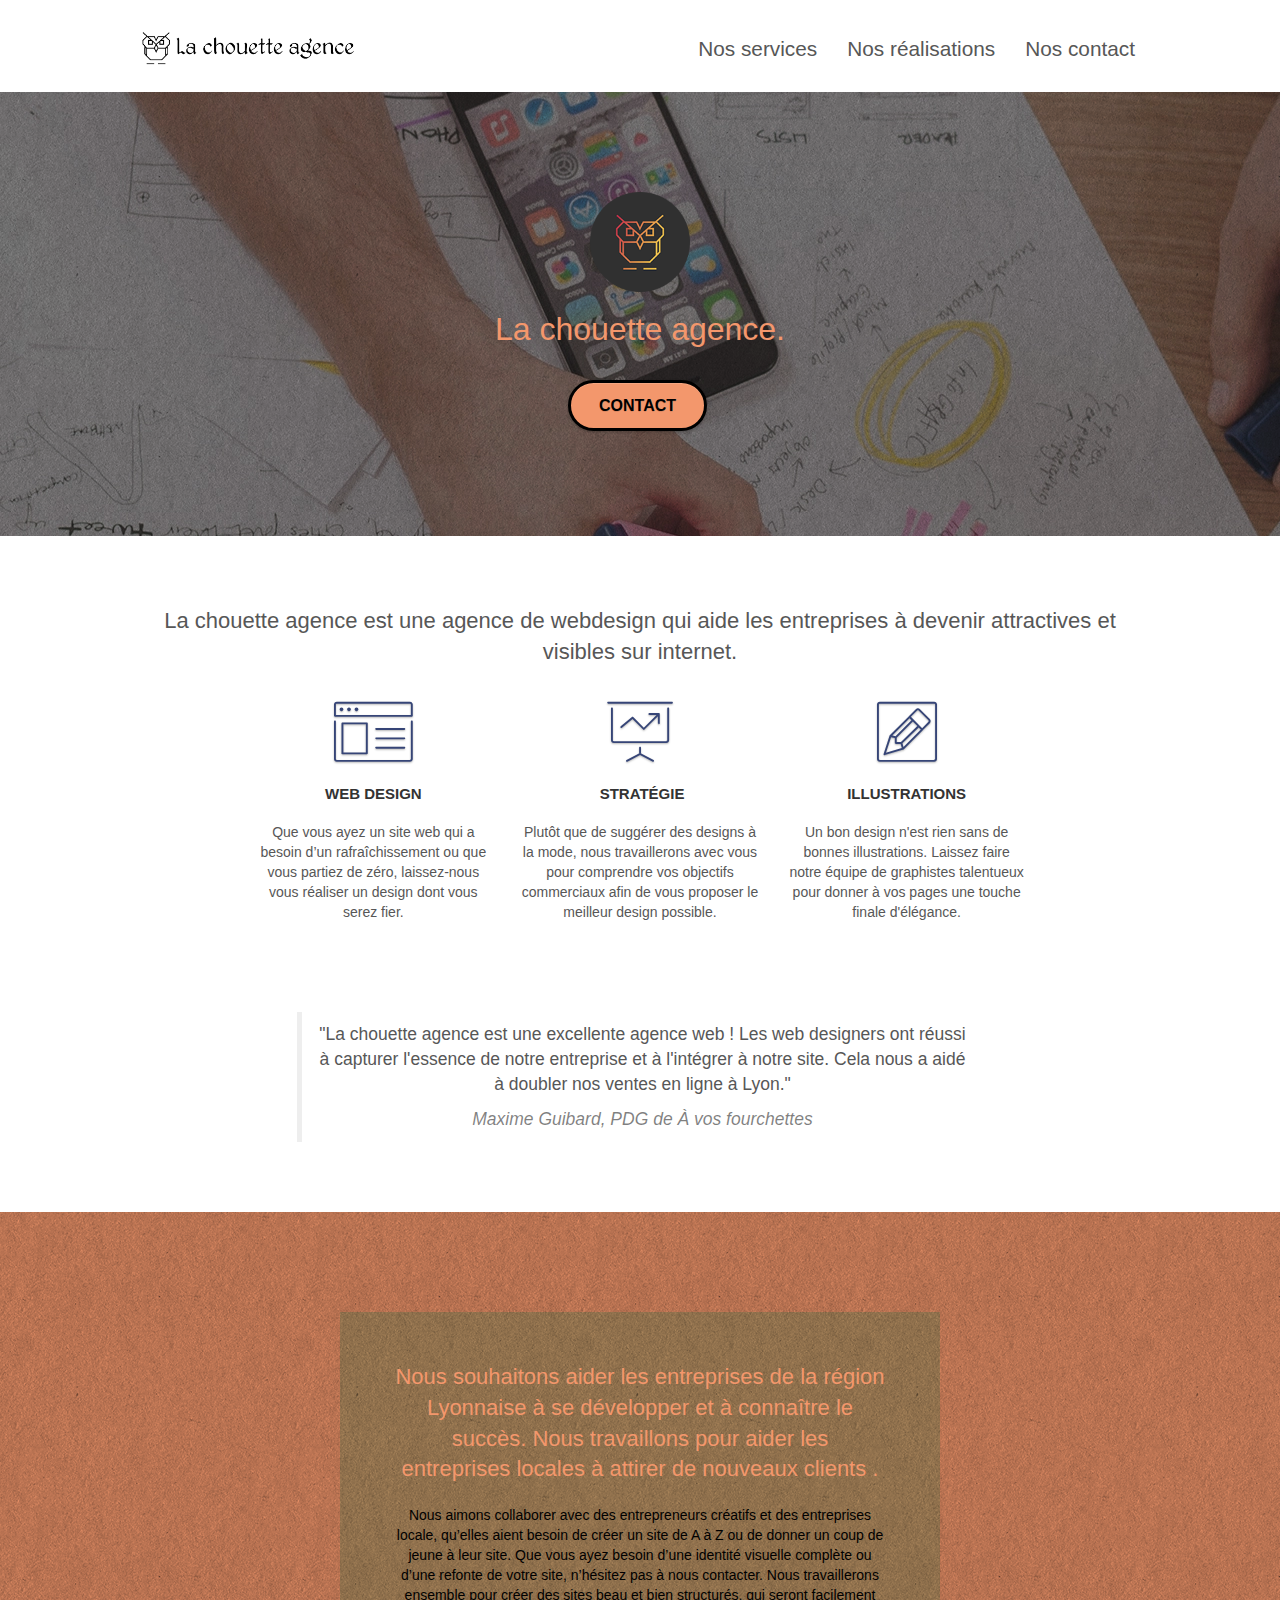
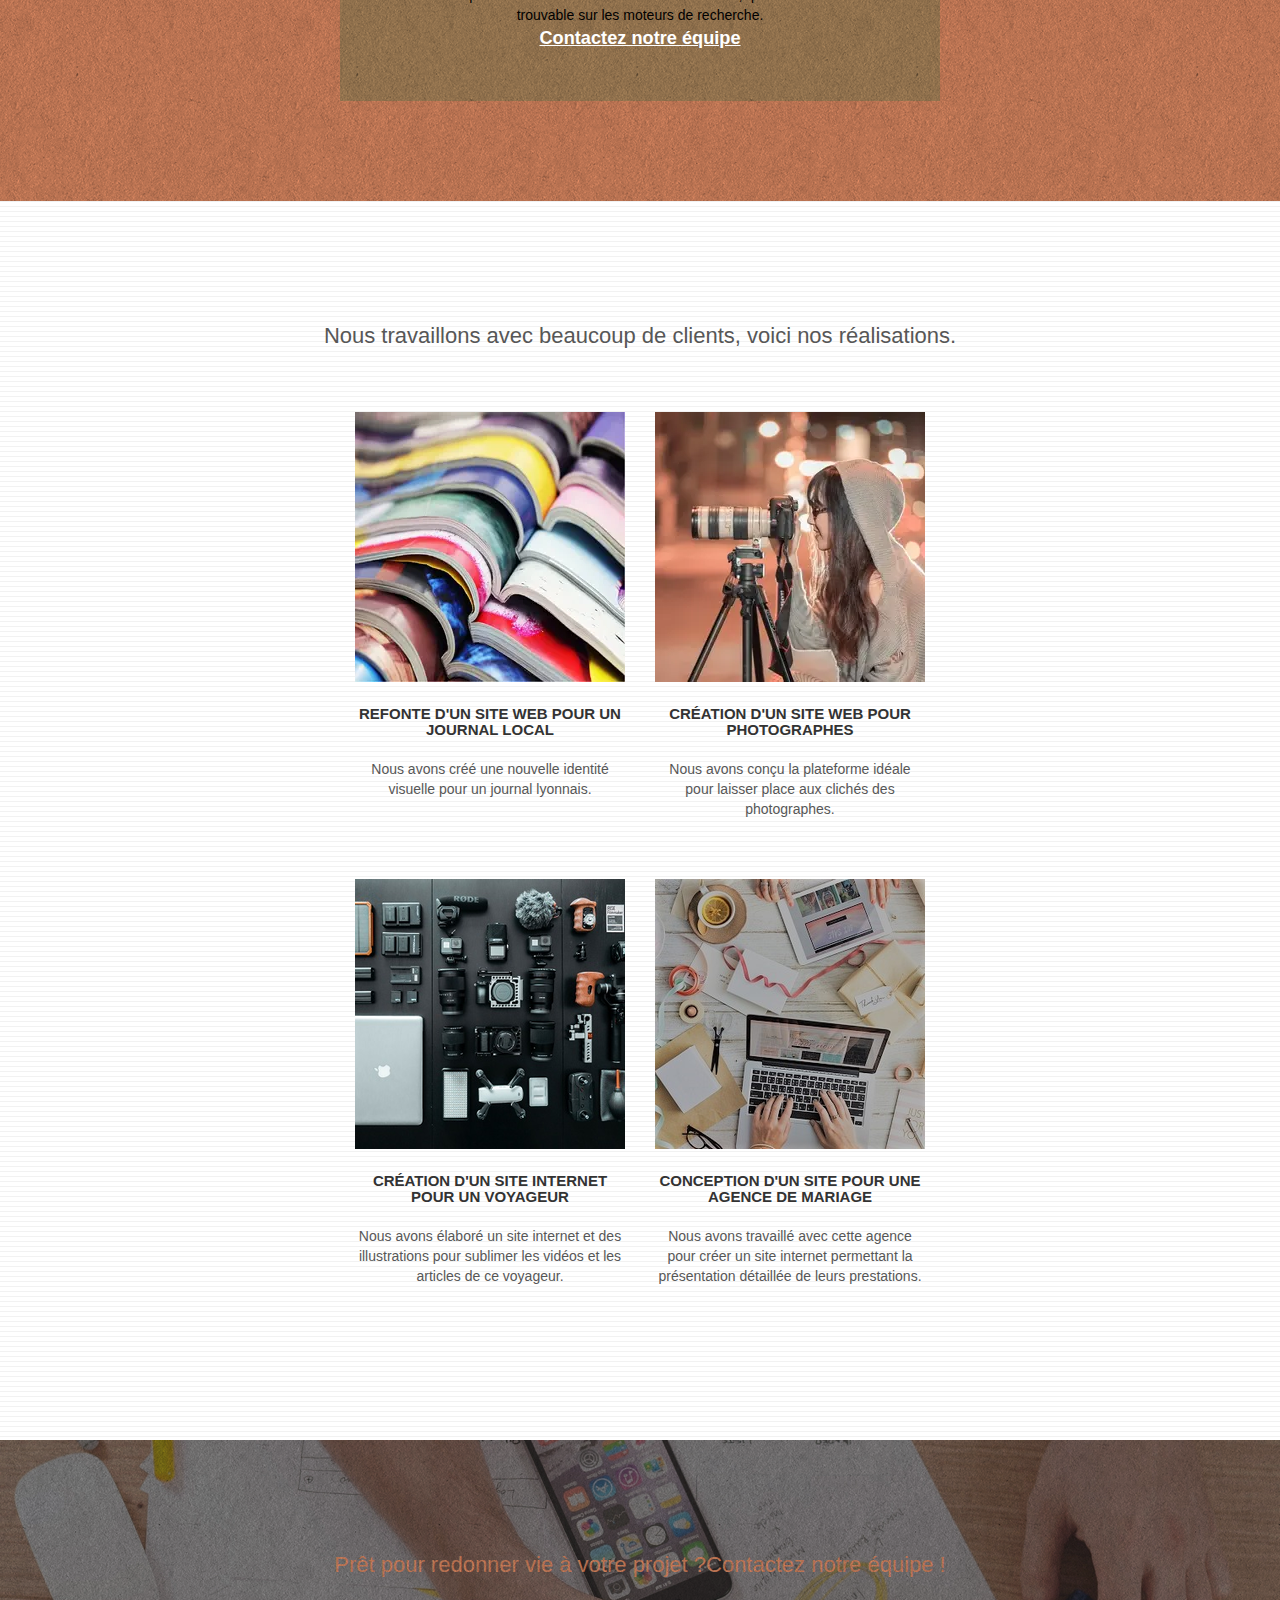
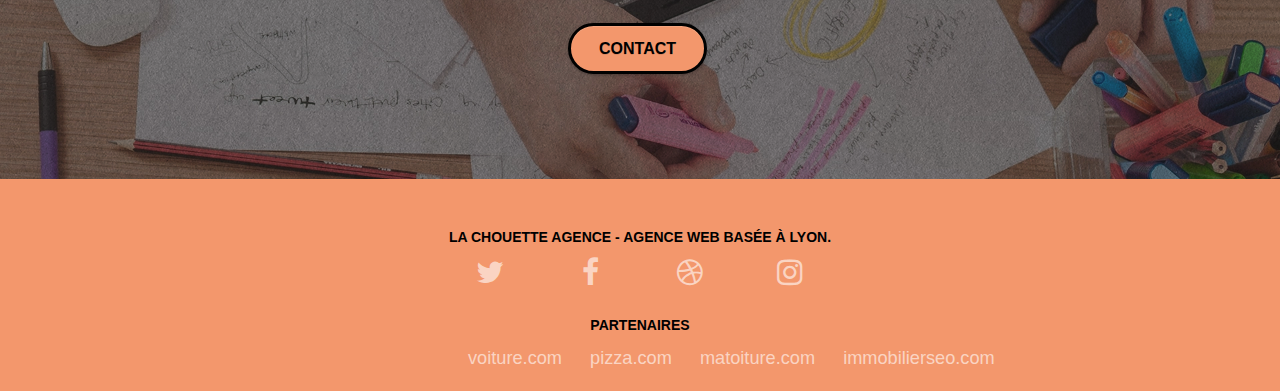
==== index.html @ 048d3907 "Refonte p4" ====
<!doctype html>
<html lang="fr">
<head>
    <meta charset="utf-8">
	<meta name="description" content="">
    <meta name="viewport" content="width=device-width, initial-scale=1.0, viewport-fit=cover">
    <link rel="shortcut icon" type="image/png" href="favicon.jpg">
    
	<link rel="stylesheet" type="text/css" href="./css/bootstrap.css">
	<link rel="stylesheet" type="text/css" href="style.css">
	<link rel="stylesheet" type="text/css" href="./css/font-awesome.css">
	<link rel="stylesheet" type="text/css" href="./css/et-line.css">
	
    
	<script src="./js/jquery-2.1.0.js"></script>
	<script src="./js/bootstrap.js"></script>
	<script src="./js/blocs.js"></script>
	<script src="./js/jquery.touchSwipe.js" defer></script>
	<script src="./js/gmaps.js"></script>

    <title>.</title>

    
<!-- Analytics -->
 
<!-- Analytics END -->
    
</head>
<body>
<!-- Principal conteneur -->
<main class="page-container">
    
<!-- bloc-0 -->
<header class="bloc bgc-white l-bloc " id="bloc-0">
	<div class="container bloc-sm">

		<nav class="navbar row">
			<div class="navbar-header">
				<a class="navbar-brand" href="index.html"><img src="img/la-chouette-agence.webp" alt="Bannière La chouette agence" height="40" /></a>
				<button id="nav-toggle" type="button" class="ui-navbar-toggle navbar-toggle" data-toggle="collapse" data-target=".navbar-1">
					<span class="sr-only">Toggle navigation</span><span class="icon-bar"></span><span class="icon-bar"></span><span class="icon-bar"></span>
				</button>
			</div>
			<div class="collapse navbar-collapse navbar-1 special-dropdown-nav">
				<ul class="site-navigation nav navbar-nav">
					<li>
						<a href="index.html">Nos services</a>
					</li>
					<li>
						<a href="index.html">Nos réalisations</a>
					</li>
					<li>
						<a href="contact.html">Nos contact</a>
					</li>
				</ul>
			</div>
		</nav>
	</div>
</header>
<!-- bloc-0 END -->

<!-- bloc-1-presentation -->
 <div class="bloc bgc-dark-slate-blue bg-banniere d-bloc bg-t-edge bloc-bg-texture texture-paper b-parallax" id="bloc-1-hero">
	<div class="container bloc-lg">
		<div class="row tight-width-whitespace">
			<div class="col-sm-12">
				<img src="img/logo.webp" class="center-block image-resize-mode" width="100" alt="Logo La chouette agence" />
				<h1 class="text-center hero-bloc-text tc-white ">
					La chouette agence.
				</h1>
				<div class="text-center">
					<a href="contact.html" class="btn btn-lg btn-clean btn-rd cta-hero btn-atomic-tangerine" id="cta-hero">Contact</a>
				</div>
			</div>
		</div>
	</div>
</div>
<!-- bloc-1-presentation END -->

<!-- bloc-2-services -->
<section class="bloc bgc-white l-bloc" id="bloc-2-services">
	<div class="container bloc-md">
		<div class="row">
			<div class="col-sm-12 text-center">
				<h2>La chouette agence est une agence de webdesign qui aide
					les entreprises à devenir attractives et visibles sur internet.</h2>
			</div>
		</div>
		<div class="row voffset-lg med-width-whitespace">
			<div class="col-sm-4">
				<div class="text-center">
					<span class="et-icon-browser sm-shadow icon-dark-slate-blue icons icon-lg"></span>
				</div>
				<h3 class="mg-md text-center">
					Web design
				</h3>
				<p class="text-center ">
					Que vous ayez un site web qui a besoin d&rsquo;un rafraîchissement ou que vous partiez de zéro, laissez-nous vous réaliser un design dont vous serez fier.
				</p>
			</div>
			<div class="col-sm-4">
				<div class="text-center">
					<span class="et-icon-presentation sm-shadow icon-dark-slate-blue icons icon-lg"></span>
				</div>
				<h3 class="mg-md text-center">
					&nbsp;Stratégie
				</h3>
				<p class="text-center ">
					Plutôt que de suggérer des designs à la mode, nous travaillerons avec vous pour comprendre vos objectifs commerciaux afin de vous proposer le meilleur design possible.
				</p>
			</div>
			<div class="col-sm-4">
				<div class="text-center">
					<span class="et-icon-edit sm-shadow icon-dark-slate-blue icons icon-lg"></span>
				</div>
				<h3 class="mg-md text-center">
					Illustrations
				</h3>
				<p class="text-center ">
					Un bon design n'est rien sans de bonnes illustrations. Laissez faire notre équipe de graphistes talentueux pour donner à vos pages une touche finale d'élégance.
				</p>
			</div>
		</div>
		<div class="row voffset-lg voffset">
			<blockquote class="col-xs-12 col-md-8 col-md-offset-2 text-center">
				<p id="citation-text">"La chouette agence est une excellente agence web ! Les web designers ont réussi à capturer l'essence
					 de notre entreprise et à l'intégrer à notre site. Cela nous a aidé à doubler nos ventes en ligne à Lyon."</p>
				<cite id="citation-auteur">Maxime Guibard, PDG de À vos fourchettes</cite>
			</blockquote>
		</div>
	</div>
</section>
<!-- bloc-2-services END -->

<!-- bloc-3-what-i-do -->
<section class="bloc tc-white bgc-atomic-tangerine bg-presentation d-bloc bloc-bg-texture texture-paper b-parallax" id="bloc-3-what-i-do">
	<div class="container bloc-lg">
		<div class="row tight-width-whitespace black-background">
			<div class="col-sm-12">
				<h2 class="mg-md text-center tc-white">
					Nous souhaitons aider les entreprises de la région Lyonnaise à se développer et à connaître le succès. Nous travaillons pour aider les entreprises locales à attirer de nouveaux clients .
				</h2>
				<p class="text-center white">
					Nous aimons collaborer avec des entrepreneurs créatifs et des entreprises locale, qu’elles aient besoin de créer un site de A à Z ou de donner un coup de jeune à leur site. Que vous ayez besoin d’une identité visuelle complète ou d’une refonte de votre site, n’hésitez pas à nous contacter. Nous travaillerons ensemble pour créer des sites beau et bien structurés, qui seront facilement trouvable sur les moteurs de recherche. 
				<br><a class="ltc-white bold-link" href="contact.html">Contactez notre équipe</a>
			</div>
		</div>
	</div>
</section>
<!-- bloc-3-what-i-do END -->

<!-- bloc-4-portfolio -->
<section class="bloc bgc-white bg-lines-h2-bg bg-repeat l-bloc" id="bloc-4-portfolio">
	<div class="container bloc-lg">
		<div class="row">
			<div class="col-sm-12 text-center">
				<h2>Nous travaillons avec beaucoup de clients,
					voici nos réalisations.</h2>
			</div>
		</div>
		<div class="row tight-width-whitespace portfolio-row">
			<div class="col-sm-6">
				<a href="#" data-lightbox="img/1.webp" data-gallery-id="gallery-1" data-caption="Refonte d'un site web pour un journal local" data-frame="snapshot-lb"><img src="img/1.webp" alt="Refonte d'un site web pour journal local" class="img-responsive portfolio-thumb" /></a>
				<h3 class="mg-md text-center">
					Refonte d'un site web pour un journal local
				</h3>
				<p class="text-center">
					Nous avons créé une nouvelle identité visuelle pour un journal lyonnais.
				</p>
			</div>
			<div class="col-sm-6">
				<a href="#" data-lightbox="img/2.webp" data-gallery-id="gallery-1" data-caption="Création d'un site web pour photographes" data-frame="snapshot-lb"><img src="img/2.webp" class="img-responsive portfolio-thumb" alt="Création d'un site web pour un photographes" /></a>
				<h3 class="mg-md text-center">
					Création d'un site web pour photographes
				</h3>
				<p class="text-center">
					Nous avons conçu la plateforme idéale pour laisser place aux clichés des photographes.
				</p>
			</div>
		</div>
		<div class="row tight-width-whitespace portfolio-row">
			<div class="col-sm-6">
				<a href="#" data-lightbox="img/3.webp" data-gallery-id="gallery-1" data-caption="Création d'un site internet pour un voyageur" data-frame="snapshot-lb"><img src="img/3.webp" class="img-responsive portfolio-thumb" alt="Création d'un site web pour voyageur"/></a>
				<h3 class="mg-md text-center">
					Création d'un site internet pour un voyageur
				</h3>
				<p class="text-center">
					Nous avons élaboré un site internet et des illustrations pour sublimer les vidéos et les articles de ce voyageur.
				</p>
			</div>
			<div class="col-sm-6">
				<a href="#" data-lightbox="img\4.webp" data-gallery-id="gallery-1" data-caption="Conception d'un site pour une agence de mariage" data-frame="snapshot-lb"><img src="img\4.webp" class="img-responsive portfolio-thumb" alt="Création d'un site web pour agence de mariage" /></a>
				<h3 class="mg-md text-center">
					Conception d'un site pour une agence de mariage
				</h3>
				<p class="text-center">
					Nous avons travaillé avec cette agence pour créer un site internet permettant la présentation détaillée de leurs prestations.
				</p>
			</div>
		</div>
	</div>
</section>
<!-- bloc-4-portfolio END -->

<!-- bloc-5-cta -->
<section class="bloc bgc-dark-slate-blue bg-banniere d-bloc bloc-bg-texture texture-paper" id="bloc-5-cta">
	<div class="container bloc-lg">
		<div class="row">
			<h2 class="mg-md text-center tc-white">
				Prêt pour redonner vie à votre projet ?Contactez notre équipe !
			</h2>
			<div class="col-sm-12 text-center">
				<a href="contact.html" class="btn btn-atomic-tangerine btn-clean btn-rd btn-lg cta-hero">Contact</a>
			</div>
		</div>
	</div>
</section>
<!-- bloc-5-cta END -->
<a class="bloc-button btn btn-d scrollToTop" onclick="scrollToTarget('1')"><span class="fa fa-chevron-up"></span></a>
<!-- Footer - bloc-8 -->
<footer class="bloc bgc-atomic-tangerine d-bloc" id="bloc-8">
	<div class="container bloc-sm">
		<div class="row">
			<div class="col-sm-12">
				<p class="text-center white titlepartenaire">
					La chouette agence - Agence web basée à Lyon.
				</p>
				<div class="row row-no-gutters social">
					<div class="col-sm-3">
						<div class="text-center">
							<a aria-label="twitter" class="social" href="twitter.com"><span class="fa fa-twitter icon-md"></span></a>
						</div>
					</div>
					<div class="col-sm-3">
						<div class="text-center">
							<a aria-label="facebook" class="social" href="facebook.com"><span class="fa fa-facebook icon-md"></span></a>
						</div>
					</div>
					<div class="col-sm-3">
						<div class="text-center">
							<a aria-label="dribble" class="social" href="dribble.com"><span class="fa fa-dribbble icon-md"></span></a>
						</div>
					</div>
					<div class="col-sm-3">
						<div class="text-center">
							<a aria-label="instagram" class="social" href="instagram.com"><span class="fa fa-instagram icon-md"></span></a>
						</div>
					</div>
				</div>
				<p class="text-center white titlepartenaire">
					Partenaires
				</p>
				<div class="row row-no-gutters social partenaire">
					<div class="col-sm-4 footerpartner">
						<a class="footerpartner" href="voiture.com">voiture.com</a>
						</div>
					<div class="col-sm-4 footerpartner">
						<a class="footerpartner" href="pizza.com">pizza.com</a>
						</div>
					<div class="col-sm-4 footerpartner">
						<a class="footerpartner" href="matoiture.com">matoiture.com</a>
						</div>
					<div class="col-sm-4 footerpartner">
						<a class="footerpartner" href="immobilierseo.com">immobilierseo.com</a>
					</div>
				</div>
			</div>
		</div>
	</div>
</footer>
<!-- Footer - bloc-8 END -->

</main>
<!-- Principal conteneur END -->
    

</body>
</html>
---- style.css ----
body {
    margin: 0;
    padding: 0;
    background: #FFF;
    overflow-x: hidden;
    -webkit-font-smoothing: antialiased;
    -moz-osx-font-smoothing: grayscale;
}

a,
button {
    transition: all .3s ease-in-out;
    outline: none!important;
}

a:hover {
    text-decoration: none;
    cursor: pointer;
}

#page-loading-blocs-notifaction {
    position: fixed;
    top: 0;
    bottom: 0;
    width: 100%;
    z-index: 100000;
    background: #FFFFFF url("img/pageload-spinner.gif") no-repeat center center;
}

.bloc {
    width: 100%;
    clear: both;
    background: 50% 50% no-repeat;
    padding: 0 50px;
    -webkit-background-size: cover;
    -moz-background-size: cover;
    -o-background-size: cover;
    background-size: cover;
    position: relative;
}

.bloc .container {
    padding-left: 0;
    padding-right: 0;
}

.bloc-lg {
    padding: 100px 50px;
}

.bloc-md {
    padding: 50px;
}

.bloc-sm {
    padding: 20px 50px;
}

.bg-center,
.bg-l-edge,
.bg-r-edge,
.bg-t-edge,
.bg-b-edge,
.bg-tl-edge,
.bg-bl-edge,
.bg-tr-edge,
.bg-br-edge,
.bg-repeat {
    -webkit-background-size: auto!important;
    -moz-background-size: auto!important;
    -o-background-size: auto!important;
    background-size: auto!important;
}

.bg-repeat {
    background: repeat;
}

.bg-t-edge {
    background: top no-repeat;
}

.bloc-bg-texture::before {
    content: "";
    background-size: 2px 2px;
    position: absolute;
    top: 0;
    bottom: 0;
    left: 0;
    right: 0;
}

.texture-paper::before {
    background: url("img/texture-paper.webp");
    background-size: 280px 280px;
}

.b-parallax {
    background-attachment: fixed;
}

.d-bloc {
    color: rgba(255, 255, 255, .7);
}

.d-bloc button:hover {
    color: rgba(255, 255, 255, .9);
}

.d-bloc .icon-round,
.d-bloc .icon-square,
.d-bloc .icon-rounded,
.d-bloc .icon-semi-rounded-a,
.d-bloc .icon-semi-rounded-b {
    border-color: rgba(255, 255, 255, .9);
}

.d-bloc .divider-h span {
    border-color: rgba(255, 255, 255, .2);
}

.d-bloc .a-btn,
.d-bloc .navbar a,
.d-bloc .navbar-brand,
.d-bloc a .icon-sm,
.d-bloc a .icon-md,
.d-bloc a .icon-lg,
.d-bloc a .icon-xl,
.d-bloc h1 a,
.d-bloc h2 a,
.d-bloc h3 a,
.d-bloc h4 a,
.d-bloc h5 a,
.d-bloc h6 a,
.d-bloc p a {
    color: rgba(255, 255, 255, .6);
}

.d-bloc .a-btn:hover,
.d-bloc .navbar a:hover,
.d-bloc .navbar-brand:hover,
.d-bloc a:hover .icon-sm,
.d-bloc a:hover .icon-md,
.d-bloc a:hover .icon-lg,
.d-bloc a:hover .icon-xl,
.d-bloc h1 a:hover,
.d-bloc h2 a:hover,
.d-bloc h3 a:hover,
.d-bloc h4 a:hover,
.d-bloc h5 a:hover,
.d-bloc h6 a:hover,
.d-bloc p a:hover {
    color: rgba(255, 255, 255, 1);
}

.d-bloc .navbar-toggle .icon-bar {
    background: rgba(255, 255, 255, 1);
}

.d-bloc .btn-wire,
.d-bloc .btn-wire:hover {
    color: rgba(255, 255, 255, 1);
    border-color: rgba(255, 255, 255, 1);
}

.d-bloc .panel {
    color: rgba(0, 0, 0, .5);
}

.d-bloc .panel button:hover {
    color: rgba(0, 0, 0, .7);
}

.d-bloc .panel icon {
    border-color: rgba(0, 0, 0, .7);
}

.d-bloc .panel .divider-h span {
    border-color: rgba(0, 0, 0, .1);
}

.d-bloc .panel .a-btn {
    color: rgba(0, 0, 0, .6);
}

.d-bloc .panel .a-btn:hover {
    color: rgba(0, 0, 0, 1);
}

.d-bloc .panel .btn-wire,
.d-bloc .panel .btn-wire:hover {
    color: rgba(0, 0, 0, .7);
    border-color: rgba(0, 0, 0, .3);
}

.d-bloc .panel,
.l-bloc {
    color: rgba(0, 0, 0, .5);
}

.d-bloc .panel button:hover,
.l-bloc button:hover {
    color: rgba(0, 0, 0, .7);
}

.l-bloc .icon-round,
.l-bloc .icon-square,
.l-bloc .icon-rounded,
.l-bloc .icon-semi-rounded-a,
.l-bloc .icon-semi-rounded-b {
    border-color: rgba(0, 0, 0, .7);
}

.d-bloc .panel .divider-h span,
.l-bloc .divider-h span {
    border-color: rgba(0, 0, 0, .1);
}

.d-bloc .panel .a-btn,
.l-bloc .a-btn,
.l-bloc .navbar a,
.l-bloc .navbar-brand,
.l-bloc a .icon-sm,
.l-bloc a .icon-md,
.l-bloc a .icon-lg,
.l-bloc a .icon-xl,
.l-bloc h1 a,
.l-bloc h2 a,
.l-bloc h3 a,
.l-bloc h4 a,
.l-bloc h5 a,
.l-bloc h6 a,
.l-bloc p a {
    color: rgba(0, 0, 0, .6);
}

.d-bloc .panel .a-btn:hover,
.l-bloc .a-btn:hover,
.l-bloc .navbar a:hover,
.l-bloc .navbar-brand:hover,
.l-bloc a:hover .icon-sm,
.l-bloc a:hover .icon-md,
.l-bloc a:hover .icon-lg,
.l-bloc a:hover .icon-xl,
.l-bloc h1 a:hover,
.l-bloc h2 a:hover,
.l-bloc h3 a:hover,
.l-bloc h4 a:hover,
.l-bloc h5 a:hover,
.l-bloc h6 a:hover,
.l-bloc p a:hover {
    color: rgba(0, 0, 0, 1);
}

.l-bloc .navbar-toggle .icon-bar {
    color: rgba(0, 0, 0, .6);
}

.d-bloc .panel .btn-wire,
.d-bloc .panel .btn-wire:hover,
.l-bloc .btn-wire,
.l-bloc .btn-wire:hover {
    color: rgba(0, 0, 0, .7);
    border-color: rgba(0, 0, 0, .3);
}

.voffset {
    margin-top: 30px;
}

.voffset-lg {
    margin-top: 80px;
}

.row-no-gutters {
    margin-right: 0;
    margin-left: 0;
}

.row.row-no-gutters > [class^="col-"],
.row.row-no-gutters > [class*=" col-"] {
    padding-right: 0;
    padding-left: 0;
}

#bloc-1-hero h1 {
    font-size: 32px;
}

.navbar {
    margin-bottom: 0;
    z-index: 1;
}

.navbar-brand {
    height: auto;
    padding: 3px 15px;
    font-size: 25px;
    font-weight: normal;
    font-weight: 600;
    line-height: 44px;
}

.navbar-brand img {
    max-height: 200px;
    margin: 0 5px 0 0;
    display: inline;
}

.navbar-brand img[src$=svg] {
    min-width: 100px;
}

.nav-center .navbar-brand img {
    margin: 0;
}

.navbar .nav {
    padding-top: 2px;
    margin-right: -16px;
    float: right;
    z-index: 1;
}

.nav > li {
    float: left;
    margin-top: 4px;
    font-size: 16px;
}

.navbar-nav .open .dropdown-menu > li > a {
    text-align: inherit;
}

.nav > li a:hover,
.nav > li a:focus {
    background: transparent;
}

.navbar-toggle {
    margin: 10px 10px 0 0;
    border: 0px;
}

.navbar-toggle:hover {
    background: transparent!important;
}

.navbar-toggle .icon-bar {
    background-color: rgba(0, 0, 0, .5);
    width: 26px;
}

.nav-invert .navbar .nav {
    float: left;
}

.nav-invert .navbar-header,
.nav-invert .navbar-brand {
    float: right;
    position: relative;
    z-index: 2;
}

@media (min-width: 768px) {
    .site-navigation {
        position: absolute;
        top: 50%;
        right: 20px;
        transform: translate(0, -50%);
        -webkit-transform: translateY(-50%);
    }
    .nav > li .dropdown-menu a,
    .nav > li .dropdown-menu a:hover {
        color: #484848;
    }
    .nav-invert .site-navigation {
        left: 0;
        right: 0;
    }
    .nav-center {
        text-align: center;
    }
    .nav-center .navbar-header {
        width: 100%;
    }
    .nav-center .navbar-header,
    .nav-center .navbar-brand,
    .nav-center .nav > li {
        float: none;
        display: inline-block;
    }
    .nav-center .site-navigation {
        position: relative;
        width: 100%;
        right: 0;
        margin-right: 0px;
        margin-top: 20px;
    }
    .nav-center.mini-nav .navbar-toggle {
        float: none;
        margin: 10px auto 0;
    }
}

.nav > li > .dropdown a {
    background: none!important;
    display: block;
    padding: 14px 15px;
}

nav .caret {
    margin: 0 5px;
}

.dropdown-menu .dropdown-menu {
    top: -8px;
    left: 100%;
}

.dropdown-menu .dropmenu-flow-right {
    top: 100%;
    left: 0;
    margin-left: -1px;
    border-top-left-radius: 0;
    border-top-right-radius: 0;
}

.dropdown-menu .dropdown span {
    border: 4px solid black;
    border-top-color: transparent;
    border-right-color: transparent;
    border-bottom-color: transparent;
    margin: 6px -5px 0 0!important;
    float: right;
}

.mg-md {
    margin-top: 10px;
    margin-bottom: 20px;
}

.mg-lg {
    margin-top: 10px;
    margin-bottom: 40px;
}

.btn {
    margin: 0 5px 5px 0;
}

.btn.pull-right {
    margin: 0 0 5px 5px;
}

.btn-d,
.btn-d:hover,
.btn-d:focus {
    color: #FFF;
    background: rgba(0, 0, 0, .3);
}

button {
    outline: none!important;
}

.btn-rd {
    border-radius: 40px;
}

.btn-clean {
    border: 1px solid rgba(0, 0, 0, .08);
    border-bottom-color: rgba(0, 0, 0, .1);
    text-shadow: 0 1px 0 rgba(0, 0, 1, .1);
    box-shadow: 0 1px 3px rgba(0, 0, 1, .25), inset 0 1px 0 0 rgba(255, 255, 255, .15);
}

.icon-md {
    font-size: 30px!important;
}

.icon-lg {
    font-size: 60px!important;
}

.sm-shadow {
    text-shadow: 0 1px 2px rgba(0, 0, 0, .3);
}

.panel-sq,
.panel-sq .panel-heading,
.panel-sq .panel-footer {
    border-radius: 0;
}

.panel-rd {
    border-radius: 30px;
}

.panel-rd .panel-heading {
    border-radius: 29px 29px 0 0;
}

.panel-rd .panel-footer {
    border-radius: 0 0 29px 29px;
}

.form-control {
    border-color: rgba(0, 0, 0, .1);
    box-shadow: none;
}

.scrollToTop {
    width: 40px;
    height: 40px;
    position: fixed;
    bottom: 20px;
    right: 20px;
    opacity: 0;
    z-index: 500;
    transition: all .3s ease-in-out;
}

.scrollToTop span {
    margin-top: 6px;
}

.showScrollTop {
    font-size: 14px;
    opacity: 1;
}

a[data-lightbox] {
    position: relative;
    display: block;
    text-align: center;
}

a[data-lightbox]:hover::before {
    content: "+";
    font-family: "HelveticaNeue-Light", "Helvetica Neue Light", "Helvetica Neue", Helvetica, Arial;
    font-size: 32px;
    width: 50px;
    height: 50px;
    margin-left: -25px;
    border-radius: 50%;
    background: rgba(0, 0, 0, .6);
    color: #FFF;
    font-weight: 100;
    z-index: 1;
    position: absolute;
    top: 50%;
    transform: translateY(-50%);
    -webkit-transform: translateY(-50%);
}

a[data-lightbox]:hover img {
    opacity: 0.6;
    -webkit-animation-fill-mode: none;
    animation-fill-mode: none;
}

#lightbox-modal {
    display: flex;
    align-items: center;
}

#lightbox-modal .modal-dialog {
    width: 90%;
    max-width: 900px;
    margin: 0 auto 0;
}

#lightbox-modal .modal-dialog img {
    max-height: 90vh;
    margin: 0 auto;
}

.lightbox-caption {
    padding: 20px;
    color: #FFF;
    background: rgba(0, 0, 0, .5);
    position: absolute;
    left: 15px;
    right: 15px;
    bottom: 5px;
}

.close-lightbox {
    color: #FFF;
    font-size: 30px;
    position: absolute;
    top: 20px;
    right: 20px;
    z-index: 20;
    background: rgba(0, 0, 0, .5);
    border: none;
    line-height: 30px;
    padding: 0 9px 5px;
    opacity: 0.3;
}

.close-lightbox:hover,
.next-lightbox:hover,
.prev-lightbox:hover {
    opacity: 1.0;
    color: #FFF;
}

.next-lightbox,
.prev-lightbox {
    font-size: 20px;
    color: rgba(255, 255, 255, .9);
    background: rgba(0, 0, 0, .5);
    transition: all .2s ease-in-out;
    position: absolute;
    top: 45%;
    z-index: 1;
    opacity: 0.4;
}

.next-lightbox {
    padding: 6px 8px 1px 13px;
    right: 25px;
}

.prev-lightbox {
    padding: 6px 13px 1px 10px;
    left: 25px;
}

.snapshot-lb .modal-body {
    padding-bottom: 45px;
}

.snapshot-lb .lightbox-caption {
    padding: 0;
    color: rgba(0, 0, 0, .5);
    background: none;
}

h1,
h2,
h3,
h4,
h5,
h6,
p,
label,
.btn,
a {
    font-family: "helvetica";
    font-weight: 400;
    color: #575757!important;
    font-size: 1.3em;
}

.container {
    max-width: 1000px;
}

.hero-bloc-text {
    font-size: 38px;
}

.hero-bloc-text-sub {
    font-size: 36px;
}

.statement-bloc-text {
    line-height: 26px;
    font-style: italic;
    font-size: 20px;
    text-align: center;
    font-weight: lighter;
    max-width: 520px;
    margin: auto auto auto auto;
}

p {
    font-size: 1em;
}

.tight-width-whitespace {
    max-width: 600px;
    margin: auto auto auto auto;
}

.h1 {
    font-size: 20px;
    font-family: "Open Sans";
}

.cta-hero {
    margin-top: 22px;
    color: #FFFFFF!important;
    text-transform: uppercase;
    padding: 12px 28px 12px 28px;
    font-size: 16px;
    font-weight: 700;
}

.social {
    max-width: 400px;
    margin: auto auto auto auto;
    display: flex;
    justify-content: space-around;
}
.footerpartner {
    color: rgba(255, 255, 255, .6)!important;
}
.address {
    text-align: center;
}
.tc-black {
    color:#000000!important;
}
.footerpartner:hover {
    color: rgb(255, 255, 255)!important;

}
.titlepartenaire {
    margin-top: 2em;
    text-transform: uppercase;
    font-weight: bold;
}
.partenaire {
    column-gap: 2em;
}
@media all and (max-width:550px) {
    .partenaire {
        flex-direction: column;
        align-items: center;
    }
}

h2 {
    font-size: 22px;
    line-height: 1.4em;
}

h3 {
    font-size: 15px;
    text-transform: uppercase;
    font-weight: 700;
    color: #333333!important;
}

.med-width-whitespace {
    max-width: 800px;
    margin: auto auto auto auto;
    box-shadow: 0px 0px 0px #000000;
}

h1 {
    color: #333333!important;
}

h4 {
    color: #333333!important;
}

.icons {
    margin-bottom: 14px;
    margin-top: 24px;
}

.white {
    color: black!important;
}

.portfolio-thumb {
    margin-bottom: 24px;
}

.portfolio-row {
    margin-bottom: 44px;
    margin-top: 50px;
}

.avatar {
    box-shadow: 0px 4px 9px rgba(0, 0, 0, 0.3);
}

.black-background {
    background-color: rgba(165, 147, 99, 0.7);
    padding: 40px 40px 40px 40px;
}

.bold-link {
    font-weight: 900;
    text-decoration: underline!important;
}

.bgc-white {
    background-color: #FFFFFF;
}

.bgc-dark-slate-blue {
    background-color: #000;
}

.bgc-atomic-tangerine {
    background-color: #F3976C;
}

.tc-white {
    color: #F3976C!important;
}

.btn-atomic-tangerine {
    background: #F3976C;
    color: #000000!important;
    border: 3px solid black;
}

.btn-atomic-tangerine:hover {
    background: #000000!important;
    color:  #F3976C!important;
    border: 3px solid #F3976C;
}

.ltc-white {
    color: #FFFFFF!important;
}

.ltc-white:hover {
    color: #cccccc!important;
}

.ltc-atomic-tangerine {
    color: #F3976C!important;
}

.ltc-atomic-tangerine:hover {
    color: #c27956!important;
}

.icon-dark-slate-blue {
    color: #364577!important;
    border-color: #364577!important;
}

.bg-dots-bg {
    background-image: url("img/dots-bg.webp");
}

.bg-lines-h2-bg {
    background-image: url("img/lines-h2-bg.webp");
}

.bg-banniere {
    background-image: url("img/la-chouette-agence-banniere.webp");
}

.bg-presentation {
    background-image: url("img/image-de-presentation.webp");
}

@media (max-width: 1024px) {
    .bloc {
        padding-left: 20px;
        padding-right: 20px;
    }
    .bloc.full-width-bloc,
    .bloc-tile-2.full-width-bloc .container,
    .bloc-tile-3.full-width-bloc .container,
    .bloc-tile-4.full-width-bloc .container {
        padding-left: 0;
        padding-right: 0;
    }
}

@media (max-width: 992px) and (min-width: 768px) {
    .navbar .nav {
        max-width: 80%
    }
    .nav-center.navbar .nav {
        max-width: 100%
    }
}

@media only screen and (min-width: 768px) and (max-width: 1024px) and (orientation: landscape) {
    .b-parallax {
        background-attachment: scroll;
    }
}

@media only screen and (min-width: 1024px) and (max-width: 1366px) and (-webkit-min-device-pixel-ratio: 1.5) {
    .b-parallax {
        background-attachment: scroll;
    }
}

@media (max-width: 991px) {
    .container {
        width: 100%;
    }
    .b-parallax {
        background-attachment: scroll;
    }
    .page-container,
    #hero-bloc {
        overflow-x: hidden;
        position: relative;
    }
    
    .bloc-group,
    .bloc-group .bloc {
        display: block;
        width: 100%;
    }
    .bloc-fill-screen .fill-bloc-top-edge,
    .bloc-fill-screen .fill-bloc-bottom-edge {
        padding: 0 20px;
    }
}

@media (max-width: 767px) {
    .page-container {
        overflow-x: hidden;
        position: relative;
    }
    h1,
    h2,
    h3,
    h4,
    h5,
    h6,
    p,
    #disqus_thread {
        padding-left: 10px!important;
        padding-right: 10px!important;
    }
    .b-parallax {
        background-attachment: scroll;
    }
    .navbar .nav {
        padding-top: 0;
        border-top: 1px solid rgba(0, 0, 0, .2);
        float: none!important;
    }
    .navbar.row {
        margin-left: 0;
        margin-right: 0;
    }
    .site-navigation {
        position: inherit;
        transform: none;
        -webkit-transform: none;
        -ms-transform: none;
    }
    .nav > li {
        margin-top: 0;
        border-bottom: 1px solid rgba(0, 0, 0, .1);
        background: rgba(0, 0, 0, .05);
        text-align: left;
        padding-left: 15px;
        width: 100%;
    }
    .nav > li:hover {
        background: rgba(0, 0, 0, .08);
    }
    .dropdown .dropdown a .caret {
        float: none;
        margin: 5px 0 0 10px!important;
        border: 4px solid black;
        border-bottom-color: transparent;
        border-right-color: transparent;
        border-left-color: transparent;
    }
    #hero-bloc .navbar .nav {
        background: rgba(0, 0, 0, .8);
    }
    #hero-bloc .navbar .nav a {
        color: rgba(255, 255, 255, .6);
    }
    .hero {
        padding: 50px 0;
    }
    .hero-nav {
        left: -1px;
        right: -1px;
    }
    .navbar-collapse {
        padding: 0;
        overflow-x: hidden;
        -webkit-box-shadow: none;
        box-shadow: none;
    }
    .navbar-brand img {
        max-height: 40px;
        width: auto;
    }
    .nav-invert .navbar-header {
        float: none;
        width: 100%;
    }
    .nav-invert .navbar-toggle {
        float: left;
        margin-left: 10px;
    }
    .bloc {
        padding-left: 0;
        padding-right: 0;
    }
    .bloc-xxl,
    .bloc-xl,
    .bloc-lg {
        padding: 40px 0;
    }
    .bloc-sm,
    .bloc-md {
        padding-left: 0;
        padding-right: 0;
    }
    .bloc-tile-2 .container,
    .bloc-tile-3 .container,
    .bloc-tile-4 .container,
    .bloc-fill-screen .fill-bloc-top-edge,
    .bloc-fill-screen .fill-bloc-bottom-edge {
        padding-left: 0;
        padding-right: 0;
    }
    .a-block {
        padding: 0 10px;
    }
    .btn-dwn {
        display: none;
    }
    .voffset {
        margin-top: 5px;
    }
    .voffset-md {
        margin-top: 20px;
    }
    .voffset-lg {
        margin-top: 30px;
    }
    form {
        padding: 5px;
    }
    .close-lightbox {
        display: inline-block;
    }
    .blocsapp-device-iphone5 {
        background-size: 216px 425px;
        padding-top: 60px;
        width: 216px;
        height: 425px;
    }
    .blocsapp-device-iphone5 img {
        width: 180px;
        height: 320px;
    }
}

@media (max-width: 400px) {
    .bloc {
        padding-left: 0;
        padding-right: 0;
    }
}

@media (max-width: 767px) {
    .bloc-mob-center-text {
        text-align: center;
    }
}
---- css/et-line.css ----
@font-face {
    font-family: et-line;
    src: url(../fonts/et-line.eot);
    src: url(../fonts/et-line.eot?#iefix) format('embedded-opentype'), url(../fonts/et-line.woff) format('woff'), url(../fonts/et-line.ttf) format('truetype'), url(../fonts/et-line.svg#et-line) format('svg');
    font-weight: 400;
    font-style: normal
}

.et-icon-adjustments,
.et-icon-alarmclock,
.et-icon-anchor,
.et-icon-aperture,
.et-icon-attachment,
.et-icon-bargraph,
.et-icon-basket,
.et-icon-beaker,
.et-icon-bike,
.et-icon-book-open,
.et-icon-briefcase,
.et-icon-browser,
.et-icon-calendar,
.et-icon-camera,
.et-icon-caution,
.et-icon-chat,
.et-icon-circle-compass,
.et-icon-clipboard,
.et-icon-clock,
.et-icon-cloud,
.et-icon-compass,
.et-icon-desktop,
.et-icon-dial,
.et-icon-document,
.et-icon-documents,
.et-icon-download,
.et-icon-dribbble,
.et-icon-edit,
.et-icon-envelope,
.et-icon-expand,
.et-icon-facebook,
.et-icon-flag,
.et-icon-focus,
.et-icon-gears,
.et-icon-genius,
.et-icon-gift,
.et-icon-global,
.et-icon-globe,
.et-icon-googleplus,
.et-icon-grid,
.et-icon-happy,
.et-icon-hazardous,
.et-icon-heart,
.et-icon-hotairballoon,
.et-icon-hourglass,
.et-icon-key,
.et-icon-laptop,
.et-icon-layers,
.et-icon-lifesaver,
.et-icon-lightbulb,
.et-icon-linegraph,
.et-icon-linkedin,
.et-icon-lock,
.et-icon-magnifying-glass,
.et-icon-map,
.et-icon-map-pin,
.et-icon-megaphone,
.et-icon-mic,
.et-icon-mobile,
.et-icon-newspaper,
.et-icon-notebook,
.et-icon-paintbrush,
.et-icon-paperclip,
.et-icon-pencil,
.et-icon-phone,
.et-icon-picture,
.et-icon-pictures,
.et-icon-piechart,
.et-icon-presentation,
.et-icon-pricetags,
.et-icon-printer,
.et-icon-profile-female,
.et-icon-profile-male,
.et-icon-puzzle,
.et-icon-quote,
.et-icon-recycle,
.et-icon-refresh,
.et-icon-ribbon,
.et-icon-rss,
.et-icon-sad,
.et-icon-scissors,
.et-icon-scope,
.et-icon-search,
.et-icon-shield,
.et-icon-speedometer,
.et-icon-strategy,
.et-icon-streetsign,
.et-icon-tablet,
.et-icon-target,
.et-icon-telescope,
.et-icon-toolbox,
.et-icon-tools,
.et-icon-tools-2,
.et-icon-trophy,
.et-icon-tumblr,
.et-icon-twitter,
.et-icon-upload,
.et-icon-video,
.et-icon-wallet,
.et-icon-wine {
    font-family: et-line;
    speak: none;
    font-style: normal;
    font-weight: 400;
    font-variant: normal;
    text-transform: none;
    line-height: 1;
    -webkit-font-smoothing: antialiased;
    -moz-osx-font-smoothing: grayscale;
    display: inline-block
}

.et-icon-mobile:before {
    content: "\e000"
}

.et-icon-laptop:before {
    content: "\e001"
}

.et-icon-desktop:before {
    content: "\e002"
}

.et-icon-tablet:before {
    content: "\e003"
}

.et-icon-phone:before {
    content: "\e004"
}

.et-icon-document:before {
    content: "\e005"
}

.et-icon-documents:before {
    content: "\e006"
}

.et-icon-search:before {
    content: "\e007"
}

.et-icon-clipboard:before {
    content: "\e008"
}

.et-icon-newspaper:before {
    content: "\e009"
}

.et-icon-notebook:before {
    content: "\e00a"
}

.et-icon-book-open:before {
    content: "\e00b"
}

.et-icon-browser:before {
    content: "\e00c"
}

.et-icon-calendar:before {
    content: "\e00d"
}

.et-icon-presentation:before {
    content: "\e00e"
}

.et-icon-picture:before {
    content: "\e00f"
}

.et-icon-pictures:before {
    content: "\e010"
}

.et-icon-video:before {
    content: "\e011"
}

.et-icon-camera:before {
    content: "\e012"
}

.et-icon-printer:before {
    content: "\e013"
}

.et-icon-toolbox:before {
    content: "\e014"
}

.et-icon-briefcase:before {
    content: "\e015"
}

.et-icon-wallet:before {
    content: "\e016"
}

.et-icon-gift:before {
    content: "\e017"
}

.et-icon-bargraph:before {
    content: "\e018"
}

.et-icon-grid:before {
    content: "\e019"
}

.et-icon-expand:before {
    content: "\e01a"
}

.et-icon-focus:before {
    content: "\e01b"
}

.et-icon-edit:before {
    content: "\e01c"
}

.et-icon-adjustments:before {
    content: "\e01d"
}

.et-icon-ribbon:before {
    content: "\e01e"
}

.et-icon-hourglass:before {
    content: "\e01f"
}

.et-icon-lock:before {
    content: "\e020"
}

.et-icon-megaphone:before {
    content: "\e021"
}

.et-icon-shield:before {
    content: "\e022"
}

.et-icon-trophy:before {
    content: "\e023"
}

.et-icon-flag:before {
    content: "\e024"
}

.et-icon-map:before {
    content: "\e025"
}

.et-icon-puzzle:before {
    content: "\e026"
}

.et-icon-basket:before {
    content: "\e027"
}

.et-icon-envelope:before {
    content: "\e028"
}

.et-icon-streetsign:before {
    content: "\e029"
}

.et-icon-telescope:before {
    content: "\e02a"
}

.et-icon-gears:before {
    content: "\e02b"
}

.et-icon-key:before {
    content: "\e02c"
}

.et-icon-paperclip:before {
    content: "\e02d"
}

.et-icon-attachment:before {
    content: "\e02e"
}

.et-icon-pricetags:before {
    content: "\e02f"
}

.et-icon-lightbulb:before {
    content: "\e030"
}

.et-icon-layers:before {
    content: "\e031"
}

.et-icon-pencil:before {
    content: "\e032"
}

.et-icon-tools:before {
    content: "\e033"
}

.et-icon-tools-2:before {
    content: "\e034"
}

.et-icon-scissors:before {
    content: "\e035"
}

.et-icon-paintbrush:before {
    content: "\e036"
}

.et-icon-magnifying-glass:before {
    content: "\e037"
}

.et-icon-circle-compass:before {
    content: "\e038"
}

.et-icon-linegraph:before {
    content: "\e039"
}

.et-icon-mic:before {
    content: "\e03a"
}

.et-icon-strategy:before {
    content: "\e03b"
}

.et-icon-beaker:before {
    content: "\e03c"
}

.et-icon-caution:before {
    content: "\e03d"
}

.et-icon-recycle:before {
    content: "\e03e"
}

.et-icon-anchor:before {
    content: "\e03f"
}

.et-icon-profile-male:before {
    content: "\e040"
}

.et-icon-profile-female:before {
    content: "\e041"
}

.et-icon-bike:before {
    content: "\e042"
}

.et-icon-wine:before {
    content: "\e043"
}

.et-icon-hotairballoon:before {
    content: "\e044"
}

.et-icon-globe:before {
    content: "\e045"
}

.et-icon-genius:before {
    content: "\e046"
}

.et-icon-map-pin:before {
    content: "\e047"
}

.et-icon-dial:before {
    content: "\e048"
}

.et-icon-chat:before {
    content: "\e049"
}

.et-icon-heart:before {
    content: "\e04a"
}

.et-icon-cloud:before {
    content: "\e04b"
}

.et-icon-upload:before {
    content: "\e04c"
}

.et-icon-download:before {
    content: "\e04d"
}

.et-icon-target:before {
    content: "\e04e"
}

.et-icon-hazardous:before {
    content: "\e04f"
}

.et-icon-piechart:before {
    content: "\e050"
}

.et-icon-speedometer:before {
    content: "\e051"
}

.et-icon-global:before {
    content: "\e052"
}

.et-icon-compass:before {
    content: "\e053"
}

.et-icon-lifesaver:before {
    content: "\e054"
}

.et-icon-clock:before {
    content: "\e055"
}

.et-icon-aperture:before {
    content: "\e056"
}

.et-icon-quote:before {
    content: "\e057"
}

.et-icon-scope:before {
    content: "\e058"
}

.et-icon-alarmclock:before {
    content: "\e059"
}

.et-icon-refresh:before {
    content: "\e05a"
}

.et-icon-happy:before {
    content: "\e05b"
}

.et-icon-sad:before {
    content: "\e05c"
}

.et-icon-facebook:before {
    content: "\e05d"
}

.et-icon-twitter:before {
    content: "\e05e"
}

.et-icon-googleplus:before {
    content: "\e05f"
}

.et-icon-rss:before {
    content: "\e060"
}

.et-icon-tumblr:before {
    content: "\e061"
}

.et-icon-linkedin:before {
    content: "\e062"
}

.et-icon-dribbble:before {
    content: "\e063"
}
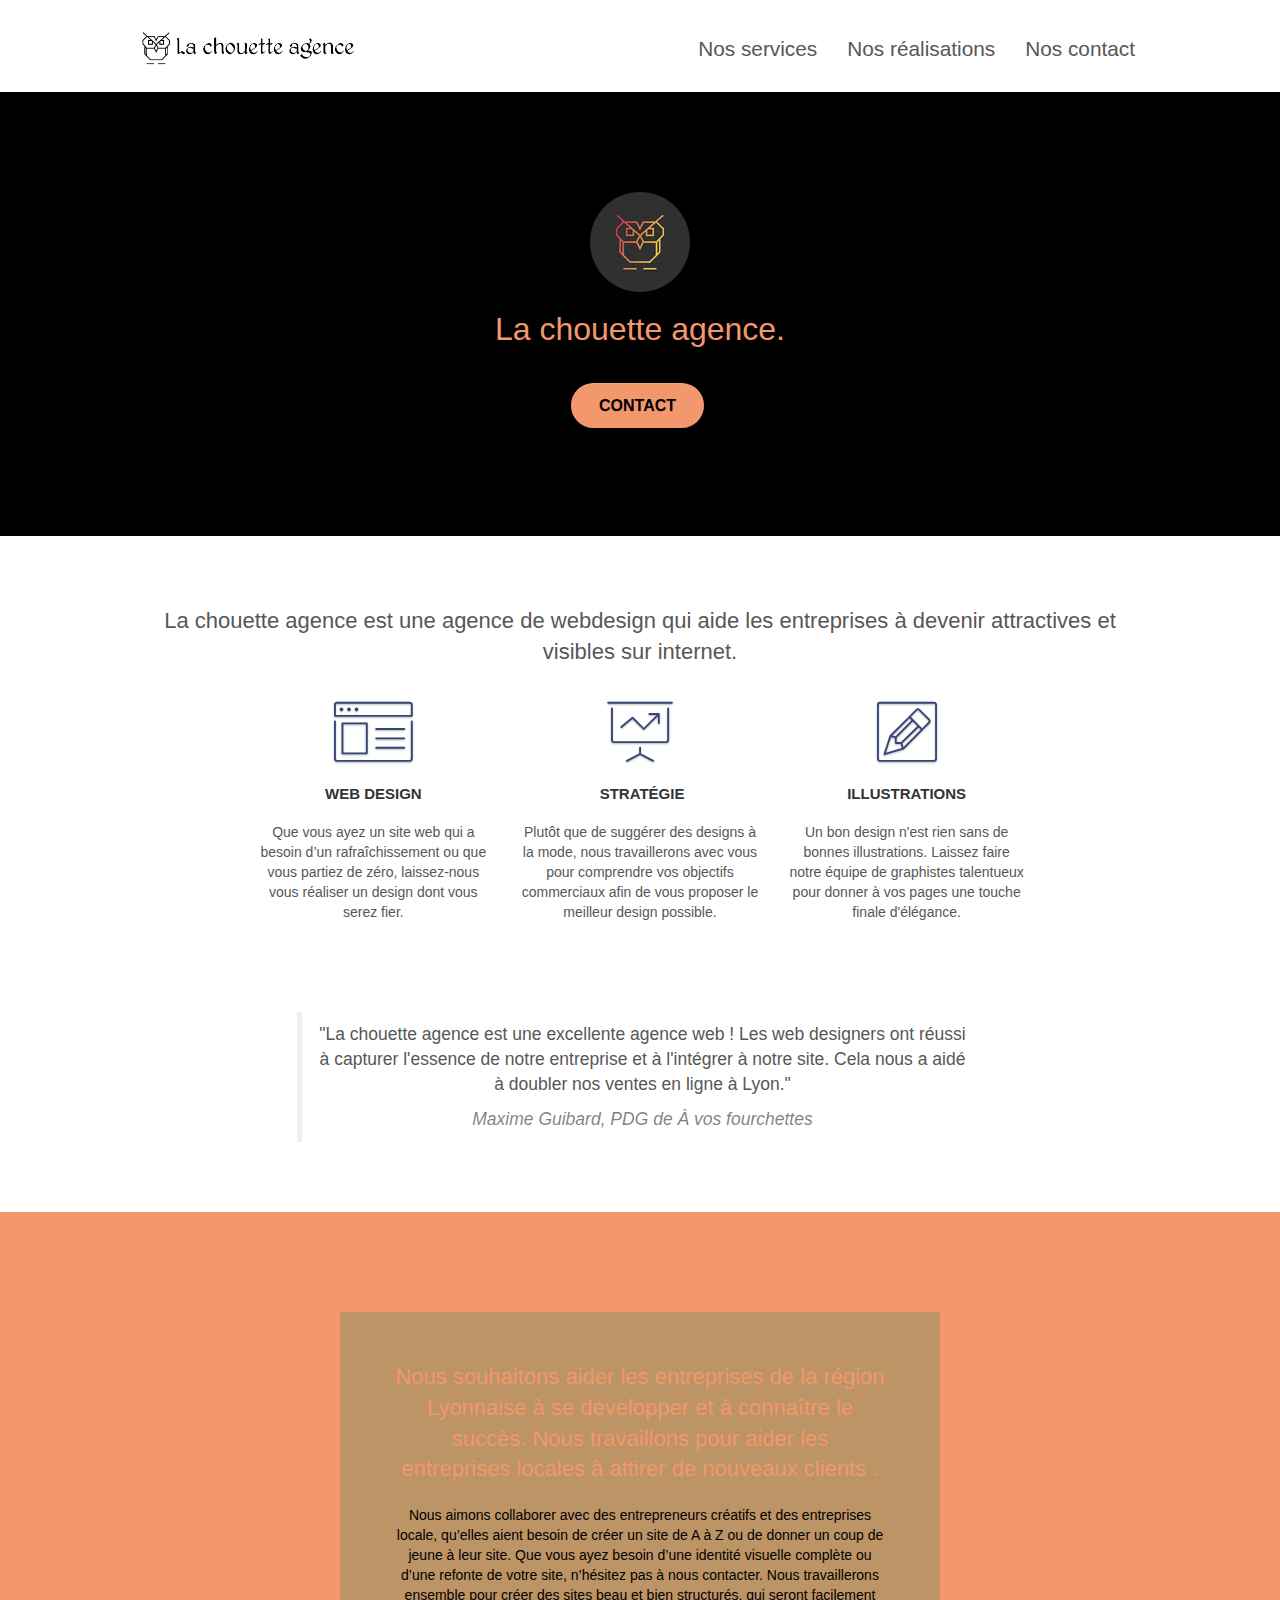
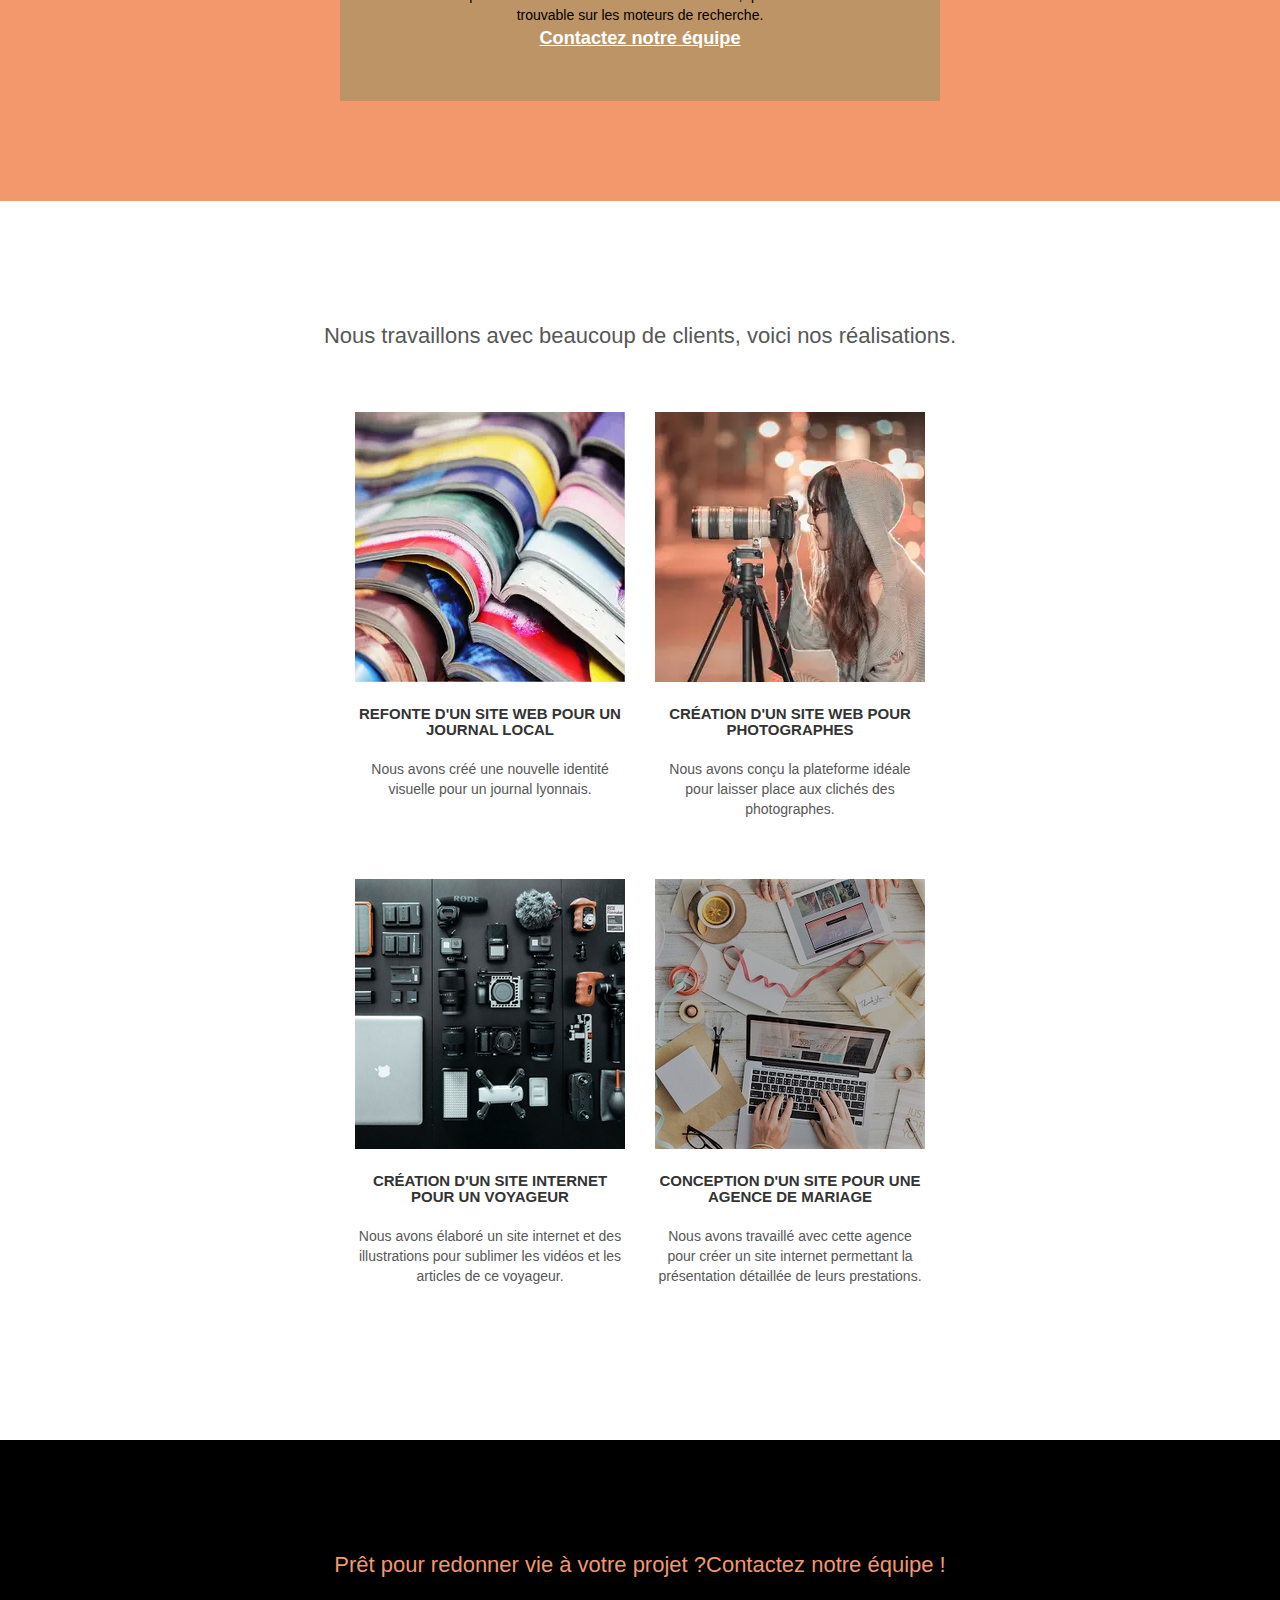
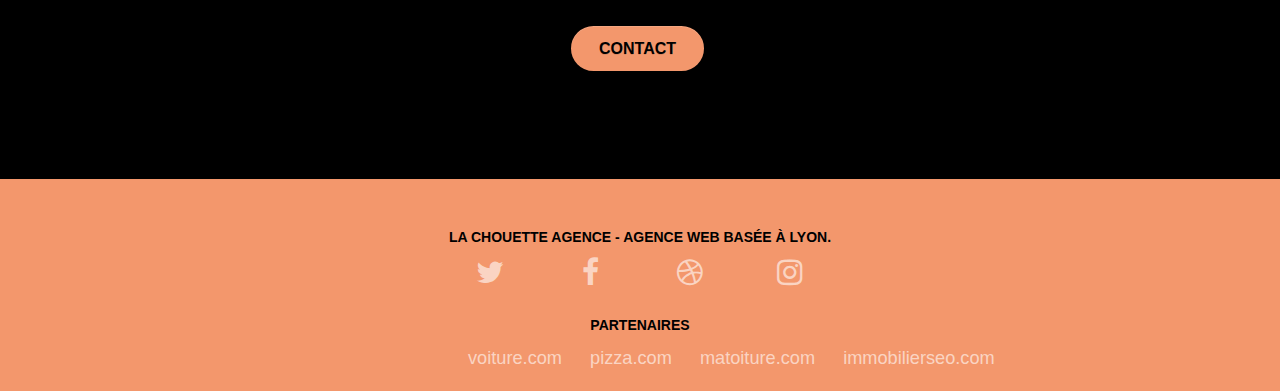
==== commit ea8ef1e8: "Refonte p4" ====
--- a/index.html
+++ b/index.html
@@ -2,7 +2,7 @@
 <html lang="fr">
 <head>
     <meta charset="utf-8">
-	<meta name="description" content="">
+	<meta name="description" content="La chouette agence est une agence de Web Design basée sur Lyon qui aide les entreprises à devenir attractives et visible sur Internet">
     <meta name="viewport" content="width=device-width, initial-scale=1.0, viewport-fit=cover">
     <link rel="shortcut icon" type="image/png" href="favicon.jpg">
     
@@ -10,15 +10,14 @@
 	<link rel="stylesheet" type="text/css" href="style.css">
 	<link rel="stylesheet" type="text/css" href="./css/font-awesome.css">
 	<link rel="stylesheet" type="text/css" href="./css/et-line.css">
-	
-    
-	<script src="./js/jquery-2.1.0.js"></script>
-	<script src="./js/bootstrap.js"></script>
-	<script src="./js/blocs.js"></script>
+
+    <title>La chouette agence</title>
+
+	<script src="./js/jquery-2.1.0.js" defer></script>
+	<script src="./js/bootstrap.js" defer></script>
+	<script src="./js/blocs.js" defer></script>
 	<script src="./js/jquery.touchSwipe.js" defer></script>
-	<script src="./js/gmaps.js"></script>
-
-    <title>.</title>
+	<script src="./js/gmaps.js" defer></script>   
 
     
 <!-- Analytics -->
@@ -33,7 +32,6 @@
 <!-- bloc-0 -->
 <header class="bloc bgc-white l-bloc " id="bloc-0">
 	<div class="container bloc-sm">
-
 		<nav class="navbar row">
 			<div class="navbar-header">
 				<a class="navbar-brand" href="index.html"><img src="img/la-chouette-agence.webp" alt="Bannière La chouette agence" height="40" /></a>
@@ -44,10 +42,10 @@
 			<div class="collapse navbar-collapse navbar-1 special-dropdown-nav">
 				<ul class="site-navigation nav navbar-nav">
 					<li>
-						<a href="index.html">Nos services</a>
+						<a href="#bloc-2-services">Nos services</a>
 					</li>
 					<li>
-						<a href="index.html">Nos réalisations</a>
+						<a href="#bloc-4-portfolio">Nos réalisations</a>
 					</li>
 					<li>
 						<a href="contact.html">Nos contact</a>
@@ -160,7 +158,7 @@
 		</div>
 		<div class="row tight-width-whitespace portfolio-row">
 			<div class="col-sm-6">
-				<a href="#" data-lightbox="img/1.webp" data-gallery-id="gallery-1" data-caption="Refonte d'un site web pour un journal local" data-frame="snapshot-lb"><img src="img/1.webp" alt="Refonte d'un site web pour journal local" class="img-responsive portfolio-thumb" /></a>
+				<a href="#" data-lightbox="img/Ensemble-de-livres.webp" data-gallery-id="gallery-1" data-caption="Refonte d'un site web pour un journal local" data-frame="snapshot-lb"><img src="img/Ensemble-de-livres.webp" alt="Refonte d'un site web pour journal local" class="img-responsive portfolio-thumb" /></a>
 				<h3 class="mg-md text-center">
 					Refonte d'un site web pour un journal local
 				</h3>
@@ -169,7 +167,7 @@
 				</p>
 			</div>
 			<div class="col-sm-6">
-				<a href="#" data-lightbox="img/2.webp" data-gallery-id="gallery-1" data-caption="Création d'un site web pour photographes" data-frame="snapshot-lb"><img src="img/2.webp" class="img-responsive portfolio-thumb" alt="Création d'un site web pour un photographes" /></a>
+				<a href="#" data-lightbox="img/photographe.webp" data-gallery-id="gallery-1" data-caption="Création d'un site web pour photographes" data-frame="snapshot-lb"><img src="img/photographe.webp" class="img-responsive portfolio-thumb" alt="Création d'un site web pour un photographes" /></a>
 				<h3 class="mg-md text-center">
 					Création d'un site web pour photographes
 				</h3>
@@ -180,7 +178,7 @@
 		</div>
 		<div class="row tight-width-whitespace portfolio-row">
 			<div class="col-sm-6">
-				<a href="#" data-lightbox="img/3.webp" data-gallery-id="gallery-1" data-caption="Création d'un site internet pour un voyageur" data-frame="snapshot-lb"><img src="img/3.webp" class="img-responsive portfolio-thumb" alt="Création d'un site web pour voyageur"/></a>
+				<a href="#" data-lightbox="img/materiel-de-photographie.webp" data-gallery-id="gallery-1" data-caption="Création d'un site internet pour un voyageur" data-frame="snapshot-lb"><img src="img/materiel-de-photographie.webp" class="img-responsive portfolio-thumb" alt="Création d'un site web pour voyageur"/></a>
 				<h3 class="mg-md text-center">
 					Création d'un site internet pour un voyageur
 				</h3>
@@ -189,7 +187,7 @@
 				</p>
 			</div>
 			<div class="col-sm-6">
-				<a href="#" data-lightbox="img\4.webp" data-gallery-id="gallery-1" data-caption="Conception d'un site pour une agence de mariage" data-frame="snapshot-lb"><img src="img\4.webp" class="img-responsive portfolio-thumb" alt="Création d'un site web pour agence de mariage" /></a>
+				<a href="#" data-lightbox="img/board.webp" data-gallery-id="gallery-1" data-caption="Conception d'un site pour une agence de mariage" data-frame="snapshot-lb"><img src="img/board.webp" class="img-responsive portfolio-thumb" alt="Création d'un site web pour agence de mariage" /></a>
 				<h3 class="mg-md text-center">
 					Conception d'un site pour une agence de mariage
 				</h3>
@@ -272,7 +270,6 @@
 
 </main>
 <!-- Principal conteneur END -->
-    
-
+ 
 </body>
 </html>
--- a/style.css
+++ b/style.css
@@ -1,1069 +1 @@
-body {
-    margin: 0;
-    padding: 0;
-    background: #FFF;
-    overflow-x: hidden;
-    -webkit-font-smoothing: antialiased;
-    -moz-osx-font-smoothing: grayscale;
-}
-
-a,
-button {
-    transition: all .3s ease-in-out;
-    outline: none!important;
-}
-
-a:hover {
-    text-decoration: none;
-    cursor: pointer;
-}
-
-#page-loading-blocs-notifaction {
-    position: fixed;
-    top: 0;
-    bottom: 0;
-    width: 100%;
-    z-index: 100000;
-    background: #FFFFFF url("img/pageload-spinner.gif") no-repeat center center;
-}
-
-.bloc {
-    width: 100%;
-    clear: both;
-    background: 50% 50% no-repeat;
-    padding: 0 50px;
-    -webkit-background-size: cover;
-    -moz-background-size: cover;
-    -o-background-size: cover;
-    background-size: cover;
-    position: relative;
-}
-
-.bloc .container {
-    padding-left: 0;
-    padding-right: 0;
-}
-
-.bloc-lg {
-    padding: 100px 50px;
-}
-
-.bloc-md {
-    padding: 50px;
-}
-
-.bloc-sm {
-    padding: 20px 50px;
-}
-
-.bg-center,
-.bg-l-edge,
-.bg-r-edge,
-.bg-t-edge,
-.bg-b-edge,
-.bg-tl-edge,
-.bg-bl-edge,
-.bg-tr-edge,
-.bg-br-edge,
-.bg-repeat {
-    -webkit-background-size: auto!important;
-    -moz-background-size: auto!important;
-    -o-background-size: auto!important;
-    background-size: auto!important;
-}
-
-.bg-repeat {
-    background: repeat;
-}
-
-.bg-t-edge {
-    background: top no-repeat;
-}
-
-.bloc-bg-texture::before {
-    content: "";
-    background-size: 2px 2px;
-    position: absolute;
-    top: 0;
-    bottom: 0;
-    left: 0;
-    right: 0;
-}
-
-.texture-paper::before {
-    background: url("img/texture-paper.webp");
-    background-size: 280px 280px;
-}
-
-.b-parallax {
-    background-attachment: fixed;
-}
-
-.d-bloc {
-    color: rgba(255, 255, 255, .7);
-}
-
-.d-bloc button:hover {
-    color: rgba(255, 255, 255, .9);
-}
-
-.d-bloc .icon-round,
-.d-bloc .icon-square,
-.d-bloc .icon-rounded,
-.d-bloc .icon-semi-rounded-a,
-.d-bloc .icon-semi-rounded-b {
-    border-color: rgba(255, 255, 255, .9);
-}
-
-.d-bloc .divider-h span {
-    border-color: rgba(255, 255, 255, .2);
-}
-
-.d-bloc .a-btn,
-.d-bloc .navbar a,
-.d-bloc .navbar-brand,
-.d-bloc a .icon-sm,
-.d-bloc a .icon-md,
-.d-bloc a .icon-lg,
-.d-bloc a .icon-xl,
-.d-bloc h1 a,
-.d-bloc h2 a,
-.d-bloc h3 a,
-.d-bloc h4 a,
-.d-bloc h5 a,
-.d-bloc h6 a,
-.d-bloc p a {
-    color: rgba(255, 255, 255, .6);
-}
-
-.d-bloc .a-btn:hover,
-.d-bloc .navbar a:hover,
-.d-bloc .navbar-brand:hover,
-.d-bloc a:hover .icon-sm,
-.d-bloc a:hover .icon-md,
-.d-bloc a:hover .icon-lg,
-.d-bloc a:hover .icon-xl,
-.d-bloc h1 a:hover,
-.d-bloc h2 a:hover,
-.d-bloc h3 a:hover,
-.d-bloc h4 a:hover,
-.d-bloc h5 a:hover,
-.d-bloc h6 a:hover,
-.d-bloc p a:hover {
-    color: rgba(255, 255, 255, 1);
-}
-
-.d-bloc .navbar-toggle .icon-bar {
-    background: rgba(255, 255, 255, 1);
-}
-
-.d-bloc .btn-wire,
-.d-bloc .btn-wire:hover {
-    color: rgba(255, 255, 255, 1);
-    border-color: rgba(255, 255, 255, 1);
-}
-
-.d-bloc .panel {
-    color: rgba(0, 0, 0, .5);
-}
-
-.d-bloc .panel button:hover {
-    color: rgba(0, 0, 0, .7);
-}
-
-.d-bloc .panel icon {
-    border-color: rgba(0, 0, 0, .7);
-}
-
-.d-bloc .panel .divider-h span {
-    border-color: rgba(0, 0, 0, .1);
-}
-
-.d-bloc .panel .a-btn {
-    color: rgba(0, 0, 0, .6);
-}
-
-.d-bloc .panel .a-btn:hover {
-    color: rgba(0, 0, 0, 1);
-}
-
-.d-bloc .panel .btn-wire,
-.d-bloc .panel .btn-wire:hover {
-    color: rgba(0, 0, 0, .7);
-    border-color: rgba(0, 0, 0, .3);
-}
-
-.d-bloc .panel,
-.l-bloc {
-    color: rgba(0, 0, 0, .5);
-}
-
-.d-bloc .panel button:hover,
-.l-bloc button:hover {
-    color: rgba(0, 0, 0, .7);
-}
-
-.l-bloc .icon-round,
-.l-bloc .icon-square,
-.l-bloc .icon-rounded,
-.l-bloc .icon-semi-rounded-a,
-.l-bloc .icon-semi-rounded-b {
-    border-color: rgba(0, 0, 0, .7);
-}
-
-.d-bloc .panel .divider-h span,
-.l-bloc .divider-h span {
-    border-color: rgba(0, 0, 0, .1);
-}
-
-.d-bloc .panel .a-btn,
-.l-bloc .a-btn,
-.l-bloc .navbar a,
-.l-bloc .navbar-brand,
-.l-bloc a .icon-sm,
-.l-bloc a .icon-md,
-.l-bloc a .icon-lg,
-.l-bloc a .icon-xl,
-.l-bloc h1 a,
-.l-bloc h2 a,
-.l-bloc h3 a,
-.l-bloc h4 a,
-.l-bloc h5 a,
-.l-bloc h6 a,
-.l-bloc p a {
-    color: rgba(0, 0, 0, .6);
-}
-
-.d-bloc .panel .a-btn:hover,
-.l-bloc .a-btn:hover,
-.l-bloc .navbar a:hover,
-.l-bloc .navbar-brand:hover,
-.l-bloc a:hover .icon-sm,
-.l-bloc a:hover .icon-md,
-.l-bloc a:hover .icon-lg,
-.l-bloc a:hover .icon-xl,
-.l-bloc h1 a:hover,
-.l-bloc h2 a:hover,
-.l-bloc h3 a:hover,
-.l-bloc h4 a:hover,
-.l-bloc h5 a:hover,
-.l-bloc h6 a:hover,
-.l-bloc p a:hover {
-    color: rgba(0, 0, 0, 1);
-}
-
-.l-bloc .navbar-toggle .icon-bar {
-    color: rgba(0, 0, 0, .6);
-}
-
-.d-bloc .panel .btn-wire,
-.d-bloc .panel .btn-wire:hover,
-.l-bloc .btn-wire,
-.l-bloc .btn-wire:hover {
-    color: rgba(0, 0, 0, .7);
-    border-color: rgba(0, 0, 0, .3);
-}
-
-.voffset {
-    margin-top: 30px;
-}
-
-.voffset-lg {
-    margin-top: 80px;
-}
-
-.row-no-gutters {
-    margin-right: 0;
-    margin-left: 0;
-}
-
-.row.row-no-gutters > [class^="col-"],
-.row.row-no-gutters > [class*=" col-"] {
-    padding-right: 0;
-    padding-left: 0;
-}
-
-#bloc-1-hero h1 {
-    font-size: 32px;
-}
-
-.navbar {
-    margin-bottom: 0;
-    z-index: 1;
-}
-
-.navbar-brand {
-    height: auto;
-    padding: 3px 15px;
-    font-size: 25px;
-    font-weight: normal;
-    font-weight: 600;
-    line-height: 44px;
-}
-
-.navbar-brand img {
-    max-height: 200px;
-    margin: 0 5px 0 0;
-    display: inline;
-}
-
-.navbar-brand img[src$=svg] {
-    min-width: 100px;
-}
-
-.nav-center .navbar-brand img {
-    margin: 0;
-}
-
-.navbar .nav {
-    padding-top: 2px;
-    margin-right: -16px;
-    float: right;
-    z-index: 1;
-}
-
-.nav > li {
-    float: left;
-    margin-top: 4px;
-    font-size: 16px;
-}
-
-.navbar-nav .open .dropdown-menu > li > a {
-    text-align: inherit;
-}
-
-.nav > li a:hover,
-.nav > li a:focus {
-    background: transparent;
-}
-
-.navbar-toggle {
-    margin: 10px 10px 0 0;
-    border: 0px;
-}
-
-.navbar-toggle:hover {
-    background: transparent!important;
-}
-
-.navbar-toggle .icon-bar {
-    background-color: rgba(0, 0, 0, .5);
-    width: 26px;
-}
-
-.nav-invert .navbar .nav {
-    float: left;
-}
-
-.nav-invert .navbar-header,
-.nav-invert .navbar-brand {
-    float: right;
-    position: relative;
-    z-index: 2;
-}
-
-@media (min-width: 768px) {
-    .site-navigation {
-        position: absolute;
-        top: 50%;
-        right: 20px;
-        transform: translate(0, -50%);
-        -webkit-transform: translateY(-50%);
-    }
-    .nav > li .dropdown-menu a,
-    .nav > li .dropdown-menu a:hover {
-        color: #484848;
-    }
-    .nav-invert .site-navigation {
-        left: 0;
-        right: 0;
-    }
-    .nav-center {
-        text-align: center;
-    }
-    .nav-center .navbar-header {
-        width: 100%;
-    }
-    .nav-center .navbar-header,
-    .nav-center .navbar-brand,
-    .nav-center .nav > li {
-        float: none;
-        display: inline-block;
-    }
-    .nav-center .site-navigation {
-        position: relative;
-        width: 100%;
-        right: 0;
-        margin-right: 0px;
-        margin-top: 20px;
-    }
-    .nav-center.mini-nav .navbar-toggle {
-        float: none;
-        margin: 10px auto 0;
-    }
-}
-
-.nav > li > .dropdown a {
-    background: none!important;
-    display: block;
-    padding: 14px 15px;
-}
-
-nav .caret {
-    margin: 0 5px;
-}
-
-.dropdown-menu .dropdown-menu {
-    top: -8px;
-    left: 100%;
-}
-
-.dropdown-menu .dropmenu-flow-right {
-    top: 100%;
-    left: 0;
-    margin-left: -1px;
-    border-top-left-radius: 0;
-    border-top-right-radius: 0;
-}
-
-.dropdown-menu .dropdown span {
-    border: 4px solid black;
-    border-top-color: transparent;
-    border-right-color: transparent;
-    border-bottom-color: transparent;
-    margin: 6px -5px 0 0!important;
-    float: right;
-}
-
-.mg-md {
-    margin-top: 10px;
-    margin-bottom: 20px;
-}
-
-.mg-lg {
-    margin-top: 10px;
-    margin-bottom: 40px;
-}
-
-.btn {
-    margin: 0 5px 5px 0;
-}
-
-.btn.pull-right {
-    margin: 0 0 5px 5px;
-}
-
-.btn-d,
-.btn-d:hover,
-.btn-d:focus {
-    color: #FFF;
-    background: rgba(0, 0, 0, .3);
-}
-
-button {
-    outline: none!important;
-}
-
-.btn-rd {
-    border-radius: 40px;
-}
-
-.btn-clean {
-    border: 1px solid rgba(0, 0, 0, .08);
-    border-bottom-color: rgba(0, 0, 0, .1);
-    text-shadow: 0 1px 0 rgba(0, 0, 1, .1);
-    box-shadow: 0 1px 3px rgba(0, 0, 1, .25), inset 0 1px 0 0 rgba(255, 255, 255, .15);
-}
-
-.icon-md {
-    font-size: 30px!important;
-}
-
-.icon-lg {
-    font-size: 60px!important;
-}
-
-.sm-shadow {
-    text-shadow: 0 1px 2px rgba(0, 0, 0, .3);
-}
-
-.panel-sq,
-.panel-sq .panel-heading,
-.panel-sq .panel-footer {
-    border-radius: 0;
-}
-
-.panel-rd {
-    border-radius: 30px;
-}
-
-.panel-rd .panel-heading {
-    border-radius: 29px 29px 0 0;
-}
-
-.panel-rd .panel-footer {
-    border-radius: 0 0 29px 29px;
-}
-
-.form-control {
-    border-color: rgba(0, 0, 0, .1);
-    box-shadow: none;
-}
-
-.scrollToTop {
-    width: 40px;
-    height: 40px;
-    position: fixed;
-    bottom: 20px;
-    right: 20px;
-    opacity: 0;
-    z-index: 500;
-    transition: all .3s ease-in-out;
-}
-
-.scrollToTop span {
-    margin-top: 6px;
-}
-
-.showScrollTop {
-    font-size: 14px;
-    opacity: 1;
-}
-
-a[data-lightbox] {
-    position: relative;
-    display: block;
-    text-align: center;
-}
-
-a[data-lightbox]:hover::before {
-    content: "+";
-    font-family: "HelveticaNeue-Light", "Helvetica Neue Light", "Helvetica Neue", Helvetica, Arial;
-    font-size: 32px;
-    width: 50px;
-    height: 50px;
-    margin-left: -25px;
-    border-radius: 50%;
-    background: rgba(0, 0, 0, .6);
-    color: #FFF;
-    font-weight: 100;
-    z-index: 1;
-    position: absolute;
-    top: 50%;
-    transform: translateY(-50%);
-    -webkit-transform: translateY(-50%);
-}
-
-a[data-lightbox]:hover img {
-    opacity: 0.6;
-    -webkit-animation-fill-mode: none;
-    animation-fill-mode: none;
-}
-
-#lightbox-modal {
-    display: flex;
-    align-items: center;
-}
-
-#lightbox-modal .modal-dialog {
-    width: 90%;
-    max-width: 900px;
-    margin: 0 auto 0;
-}
-
-#lightbox-modal .modal-dialog img {
-    max-height: 90vh;
-    margin: 0 auto;
-}
-
-.lightbox-caption {
-    padding: 20px;
-    color: #FFF;
-    background: rgba(0, 0, 0, .5);
-    position: absolute;
-    left: 15px;
-    right: 15px;
-    bottom: 5px;
-}
-
-.close-lightbox {
-    color: #FFF;
-    font-size: 30px;
-    position: absolute;
-    top: 20px;
-    right: 20px;
-    z-index: 20;
-    background: rgba(0, 0, 0, .5);
-    border: none;
-    line-height: 30px;
-    padding: 0 9px 5px;
-    opacity: 0.3;
-}
-
-.close-lightbox:hover,
-.next-lightbox:hover,
-.prev-lightbox:hover {
-    opacity: 1.0;
-    color: #FFF;
-}
-
-.next-lightbox,
-.prev-lightbox {
-    font-size: 20px;
-    color: rgba(255, 255, 255, .9);
-    background: rgba(0, 0, 0, .5);
-    transition: all .2s ease-in-out;
-    position: absolute;
-    top: 45%;
-    z-index: 1;
-    opacity: 0.4;
-}
-
-.next-lightbox {
-    padding: 6px 8px 1px 13px;
-    right: 25px;
-}
-
-.prev-lightbox {
-    padding: 6px 13px 1px 10px;
-    left: 25px;
-}
-
-.snapshot-lb .modal-body {
-    padding-bottom: 45px;
-}
-
-.snapshot-lb .lightbox-caption {
-    padding: 0;
-    color: rgba(0, 0, 0, .5);
-    background: none;
-}
-
-h1,
-h2,
-h3,
-h4,
-h5,
-h6,
-p,
-label,
-.btn,
-a {
-    font-family: "helvetica";
-    font-weight: 400;
-    color: #575757!important;
-    font-size: 1.3em;
-}
-
-.container {
-    max-width: 1000px;
-}
-
-.hero-bloc-text {
-    font-size: 38px;
-}
-
-.hero-bloc-text-sub {
-    font-size: 36px;
-}
-
-.statement-bloc-text {
-    line-height: 26px;
-    font-style: italic;
-    font-size: 20px;
-    text-align: center;
-    font-weight: lighter;
-    max-width: 520px;
-    margin: auto auto auto auto;
-}
-
-p {
-    font-size: 1em;
-}
-
-.tight-width-whitespace {
-    max-width: 600px;
-    margin: auto auto auto auto;
-}
-
-.h1 {
-    font-size: 20px;
-    font-family: "Open Sans";
-}
-
-.cta-hero {
-    margin-top: 22px;
-    color: #FFFFFF!important;
-    text-transform: uppercase;
-    padding: 12px 28px 12px 28px;
-    font-size: 16px;
-    font-weight: 700;
-}
-
-.social {
-    max-width: 400px;
-    margin: auto auto auto auto;
-    display: flex;
-    justify-content: space-around;
-}
-.footerpartner {
-    color: rgba(255, 255, 255, .6)!important;
-}
-.address {
-    text-align: center;
-}
-.tc-black {
-    color:#000000!important;
-}
-.footerpartner:hover {
-    color: rgb(255, 255, 255)!important;
-
-}
-.titlepartenaire {
-    margin-top: 2em;
-    text-transform: uppercase;
-    font-weight: bold;
-}
-.partenaire {
-    column-gap: 2em;
-}
-@media all and (max-width:550px) {
-    .partenaire {
-        flex-direction: column;
-        align-items: center;
-    }
-}
-
-h2 {
-    font-size: 22px;
-    line-height: 1.4em;
-}
-
-h3 {
-    font-size: 15px;
-    text-transform: uppercase;
-    font-weight: 700;
-    color: #333333!important;
-}
-
-.med-width-whitespace {
-    max-width: 800px;
-    margin: auto auto auto auto;
-    box-shadow: 0px 0px 0px #000000;
-}
-
-h1 {
-    color: #333333!important;
-}
-
-h4 {
-    color: #333333!important;
-}
-
-.icons {
-    margin-bottom: 14px;
-    margin-top: 24px;
-}
-
-.white {
-    color: black!important;
-}
-
-.portfolio-thumb {
-    margin-bottom: 24px;
-}
-
-.portfolio-row {
-    margin-bottom: 44px;
-    margin-top: 50px;
-}
-
-.avatar {
-    box-shadow: 0px 4px 9px rgba(0, 0, 0, 0.3);
-}
-
-.black-background {
-    background-color: rgba(165, 147, 99, 0.7);
-    padding: 40px 40px 40px 40px;
-}
-
-.bold-link {
-    font-weight: 900;
-    text-decoration: underline!important;
-}
-
-.bgc-white {
-    background-color: #FFFFFF;
-}
-
-.bgc-dark-slate-blue {
-    background-color: #000;
-}
-
-.bgc-atomic-tangerine {
-    background-color: #F3976C;
-}
-
-.tc-white {
-    color: #F3976C!important;
-}
-
-.btn-atomic-tangerine {
-    background: #F3976C;
-    color: #000000!important;
-    border: 3px solid black;
-}
-
-.btn-atomic-tangerine:hover {
-    background: #000000!important;
-    color:  #F3976C!important;
-    border: 3px solid #F3976C;
-}
-
-.ltc-white {
-    color: #FFFFFF!important;
-}
-
-.ltc-white:hover {
-    color: #cccccc!important;
-}
-
-.ltc-atomic-tangerine {
-    color: #F3976C!important;
-}
-
-.ltc-atomic-tangerine:hover {
-    color: #c27956!important;
-}
-
-.icon-dark-slate-blue {
-    color: #364577!important;
-    border-color: #364577!important;
-}
-
-.bg-dots-bg {
-    background-image: url("img/dots-bg.webp");
-}
-
-.bg-lines-h2-bg {
-    background-image: url("img/lines-h2-bg.webp");
-}
-
-.bg-banniere {
-    background-image: url("img/la-chouette-agence-banniere.webp");
-}
-
-.bg-presentation {
-    background-image: url("img/image-de-presentation.webp");
-}
-
-@media (max-width: 1024px) {
-    .bloc {
-        padding-left: 20px;
-        padding-right: 20px;
-    }
-    .bloc.full-width-bloc,
-    .bloc-tile-2.full-width-bloc .container,
-    .bloc-tile-3.full-width-bloc .container,
-    .bloc-tile-4.full-width-bloc .container {
-        padding-left: 0;
-        padding-right: 0;
-    }
-}
-
-@media (max-width: 992px) and (min-width: 768px) {
-    .navbar .nav {
-        max-width: 80%
-    }
-    .nav-center.navbar .nav {
-        max-width: 100%
-    }
-}
-
-@media only screen and (min-width: 768px) and (max-width: 1024px) and (orientation: landscape) {
-    .b-parallax {
-        background-attachment: scroll;
-    }
-}
-
-@media only screen and (min-width: 1024px) and (max-width: 1366px) and (-webkit-min-device-pixel-ratio: 1.5) {
-    .b-parallax {
-        background-attachment: scroll;
-    }
-}
-
-@media (max-width: 991px) {
-    .container {
-        width: 100%;
-    }
-    .b-parallax {
-        background-attachment: scroll;
-    }
-    .page-container,
-    #hero-bloc {
-        overflow-x: hidden;
-        position: relative;
-    }
-    
-    .bloc-group,
-    .bloc-group .bloc {
-        display: block;
-        width: 100%;
-    }
-    .bloc-fill-screen .fill-bloc-top-edge,
-    .bloc-fill-screen .fill-bloc-bottom-edge {
-        padding: 0 20px;
-    }
-}
-
-@media (max-width: 767px) {
-    .page-container {
-        overflow-x: hidden;
-        position: relative;
-    }
-    h1,
-    h2,
-    h3,
-    h4,
-    h5,
-    h6,
-    p,
-    #disqus_thread {
-        padding-left: 10px!important;
-        padding-right: 10px!important;
-    }
-    .b-parallax {
-        background-attachment: scroll;
-    }
-    .navbar .nav {
-        padding-top: 0;
-        border-top: 1px solid rgba(0, 0, 0, .2);
-        float: none!important;
-    }
-    .navbar.row {
-        margin-left: 0;
-        margin-right: 0;
-    }
-    .site-navigation {
-        position: inherit;
-        transform: none;
-        -webkit-transform: none;
-        -ms-transform: none;
-    }
-    .nav > li {
-        margin-top: 0;
-        border-bottom: 1px solid rgba(0, 0, 0, .1);
-        background: rgba(0, 0, 0, .05);
-        text-align: left;
-        padding-left: 15px;
-        width: 100%;
-    }
-    .nav > li:hover {
-        background: rgba(0, 0, 0, .08);
-    }
-    .dropdown .dropdown a .caret {
-        float: none;
-        margin: 5px 0 0 10px!important;
-        border: 4px solid black;
-        border-bottom-color: transparent;
-        border-right-color: transparent;
-        border-left-color: transparent;
-    }
-    #hero-bloc .navbar .nav {
-        background: rgba(0, 0, 0, .8);
-    }
-    #hero-bloc .navbar .nav a {
-        color: rgba(255, 255, 255, .6);
-    }
-    .hero {
-        padding: 50px 0;
-    }
-    .hero-nav {
-        left: -1px;
-        right: -1px;
-    }
-    .navbar-collapse {
-        padding: 0;
-        overflow-x: hidden;
-        -webkit-box-shadow: none;
-        box-shadow: none;
-    }
-    .navbar-brand img {
-        max-height: 40px;
-        width: auto;
-    }
-    .nav-invert .navbar-header {
-        float: none;
-        width: 100%;
-    }
-    .nav-invert .navbar-toggle {
-        float: left;
-        margin-left: 10px;
-    }
-    .bloc {
-        padding-left: 0;
-        padding-right: 0;
-    }
-    .bloc-xxl,
-    .bloc-xl,
-    .bloc-lg {
-        padding: 40px 0;
-    }
-    .bloc-sm,
-    .bloc-md {
-        padding-left: 0;
-        padding-right: 0;
-    }
-    .bloc-tile-2 .container,
-    .bloc-tile-3 .container,
-    .bloc-tile-4 .container,
-    .bloc-fill-screen .fill-bloc-top-edge,
-    .bloc-fill-screen .fill-bloc-bottom-edge {
-        padding-left: 0;
-        padding-right: 0;
-    }
-    .a-block {
-        padding: 0 10px;
-    }
-    .btn-dwn {
-        display: none;
-    }
-    .voffset {
-        margin-top: 5px;
-    }
-    .voffset-md {
-        margin-top: 20px;
-    }
-    .voffset-lg {
-        margin-top: 30px;
-    }
-    form {
-        padding: 5px;
-    }
-    .close-lightbox {
-        display: inline-block;
-    }
-    .blocsapp-device-iphone5 {
-        background-size: 216px 425px;
-        padding-top: 60px;
-        width: 216px;
-        height: 425px;
-    }
-    .blocsapp-device-iphone5 img {
-        width: 180px;
-        height: 320px;
-    }
-}
-
-@media (max-width: 400px) {
-    .bloc {
-        padding-left: 0;
-        padding-right: 0;
-    }
-}
-
-@media (max-width: 767px) {
-    .bloc-mob-center-text {
-        text-align: center;
-    }
-}+body{margin:0;padding:0;background:#fff;overflow-x:hidden;-webkit-font-smoothing:antialiased;-moz-osx-font-smoothing:grayscale}a,button{transition:all .3s ease-in-out;outline:0!important}a:hover{text-decoration:none;cursor:pointer}.bloc{width:100%;clear:both;background:50% 50% no-repeat;padding:0 50px;-webkit-background-size:cover;-moz-background-size:cover;-o-background-size:cover;background-size:cover;position:relative}.bloc .container{padding-left:0;padding-right:0}.bloc-lg{padding:100px 50px}.bloc-md{padding:50px}.bloc-sm{padding:20px 50px}.bg-b-edge,.bg-br-edge,.bg-center,.bg-l-edge,.bg-r-edge,.bg-repeat,.bg-t-edge{-webkit-background-size:auto!important;-moz-background-size:auto!important;-o-background-size:auto!important;background-size:auto!important}.bg-repeat{background:repeat}.bg-t-edge{background:top no-repeat}.bloc-bg-texture::before{content:"";background-size:2px 2px;position:absolute;top:0;bottom:0;left:0;right:0}.texture-paper::before{background:url(https://benit95.github.io/P4-La-chouette-agence-Refonte-/img/texture-paper.webp);background-size:280px 280px}.b-parallax{background-attachment:fixed}.d-bloc{color:rgba(255,255,255,.7)}.d-bloc button:hover{color:rgba(255,255,255,.9)}.d-bloc .a-btn,.d-bloc .navbar a,.d-bloc .navbar-brand,.d-bloc a .icon-lg,.d-bloc a .icon-md,.d-bloc a .icon-sm,.d-bloc h1 a,.d-bloc h2 a,.d-bloc h3 a,.d-bloc h4 a,.d-bloc h5 a,.d-bloc h6 a,.d-bloc p a{color:rgba(255,255,255,.6)}.d-bloc .a-btn:hover,.d-bloc .navbar a:hover,.d-bloc .navbar-brand:hover,.d-bloc a:hover .icon-lg,.d-bloc a:hover .icon-md,.d-bloc a:hover .icon-sm,.d-bloc h1 a:hover,.d-bloc h2 a:hover,.d-bloc h3 a:hover,.d-bloc h4 a:hover,.d-bloc h5 a:hover,.d-bloc h6 a:hover,.d-bloc p a:hover{color:rgba(255,255,255,1)}.d-bloc .navbar-toggle .icon-bar{background:rgba(255,255,255,1)}.l-bloc{color:rgba(0,0,0,.5)}.l-bloc button:hover{color:rgba(0,0,0,.7)}.l-bloc .a-btn,.l-bloc .navbar a,.l-bloc .navbar-brand,.l-bloc a .icon-lg,.l-bloc a .icon-md,.l-bloc a .icon-sm,.l-bloc h1 a,.l-bloc h2 a,.l-bloc h3 a,.l-bloc h4 a,.l-bloc h5 a,.l-bloc h6 a,.l-bloc p a{color:rgba(0,0,0,.6)}.l-bloc .a-btn:hover,.l-bloc .navbar a:hover,.l-bloc .navbar-brand:hover,.l-bloc a:hover .icon-lg,.l-bloc a:hover .icon-md,.l-bloc a:hover .icon-sm,.l-bloc h1 a:hover,.l-bloc h2 a:hover,.l-bloc h3 a:hover,.l-bloc h4 a:hover,.l-bloc h5 a:hover,.l-bloc h6 a:hover,.l-bloc p a:hover{color:rgba(0,0,0,1)}.l-bloc .navbar-toggle .icon-bar{color:rgba(0,0,0,.6)}.voffset{margin-top:30px}.voffset-lg{margin-top:80px}.row-no-gutters{margin-right:0;margin-left:0}.row.row-no-gutters>[class*=" col-"],.row.row-no-gutters>[class^=col-]{padding-right:0;padding-left:0}#bloc-1-hero h1{font-size:32px}.navbar{margin-bottom:0;z-index:1}.navbar-brand{height:auto;padding:3px 15px;font-size:25px;font-weight:400;font-weight:600;line-height:44px}.navbar-brand img{max-height:200px;margin:0 5px 0 0;display:inline}.navbar-brand img[src$=svg]{min-width:100px}.nav-center .navbar-brand img{margin:0}.navbar .nav{padding-top:2px;margin-right:-16px;float:right;z-index:1}.nav>li{float:left;margin-top:4px;font-size:16px}.nav>li a:focus,.nav>li a:hover{background:0 0}.navbar-toggle{margin:10px 10px 0 0;border:0}.navbar-toggle:hover{background:0 0!important}.navbar-toggle .icon-bar{background-color:rgba(0,0,0,.5);width:26px}@media (min-width:768px){.site-navigation{position:absolute;top:50%;right:20px;transform:translate(0,-50%);-webkit-transform:translateY(-50%)}.nav-center{text-align:center}.nav-center .navbar-header{width:100%}.nav-center .nav>li,.nav-center .navbar-brand,.nav-center .navbar-header{float:none;display:inline-block}.nav-center .site-navigation{position:relative;width:100%;right:0;margin-right:0;margin-top:20px}}.nav>li>.dropdown a{background:0 0!important;display:block;padding:14px 15px}.mg-md{margin-top:10px;margin-bottom:20px}.mg-lg{margin-top:10px;margin-bottom:40px}.btn{margin:0 5px 5px 0}.btn-d,.btn-d:focus,.btn-d:hover{color:#fff;background:rgba(0,0,0,.3)}button{outline:0!important}.btn-rd{border-radius:40px}.btn-clean{border:1px solid rgba(0,0,0,.08);border-bottom-color:rgba(0,0,0,.1);text-shadow:0 1px 0 rgba(0,0,1,.1);box-shadow:0 1px 3px rgba(0,0,1,.25),inset 0 1px 0 0 rgba(255,255,255,.15)}.icon-md{font-size:30px!important}.icon-lg{font-size:60px!important}.sm-shadow{text-shadow:0 1px 2px rgba(0,0,0,.3)}.scrollToTop{width:40px;height:40px;position:fixed;bottom:20px;right:20px;opacity:0;z-index:500;transition:all .3s ease-in-out}.scrollToTop span{margin-top:6px}a[data-lightbox]{position:relative;display:block;text-align:center}a[data-lightbox]:hover::before{content:"+";font-family:HelveticaNeue-Light,"Helvetica Neue Light","Helvetica Neue",Helvetica,Arial;font-size:32px;width:50px;height:50px;margin-left:-25px;border-radius:50%;background:rgba(0,0,0,.6);color:#fff;font-weight:100;z-index:1;position:absolute;top:50%;transform:translateY(-50%);-webkit-transform:translateY(-50%)}a[data-lightbox]:hover img{opacity:.6;-webkit-animation-fill-mode:none;animation-fill-mode:none}.lightbox-caption{padding:20px;color:#fff;background:rgba(0,0,0,.5);position:absolute;left:15px;right:15px;bottom:5px}.snapshot-lb .lightbox-caption{padding:0;color:rgba(0,0,0,.5);background:0 0}.btn,a,h1,h2,h3,h4,h5,h6,label,p{font-family:helvetica;font-weight:400;color:#575757!important;font-size:1.3em}.container{max-width:1000px}.hero-bloc-text{font-size:38px}p{font-size:1em}.tight-width-whitespace{max-width:600px;margin:auto auto auto auto}.h1{font-size:20px;font-family:"Open Sans"}.cta-hero{margin-top:22px;color:#fff!important;text-transform:uppercase;padding:12px 28px 12px 28px;font-size:16px;font-weight:700}.social{max-width:400px;margin:auto auto auto auto;display:flex;justify-content:space-around}.footerpartner{color:rgba(255,255,255,.6)!important}.tc-black{color:#000!important}.footerpartner:hover{color:#fff!important}.titlepartenaire{margin-top:2em;text-transform:uppercase;font-weight:700}.partenaire{column-gap:2em}@media all and (max-width:550px){.partenaire{flex-direction:column;align-items:center}}h2{font-size:22px;line-height:1.4em}h3{font-size:15px;text-transform:uppercase;font-weight:700;color:#333!important}.med-width-whitespace{max-width:800px;margin:auto auto auto auto;box-shadow:0 0 0 #000}h1{color:#333!important}h4{color:#333!important}.icons{margin-bottom:14px;margin-top:24px}.white{color:#000!important}.portfolio-thumb{margin-bottom:24px}.portfolio-row{margin-bottom:44px;margin-top:50px}.black-background{background-color:rgba(165,147,99,.7);padding:40px 40px 40px 40px}.bold-link{font-weight:900;text-decoration:underline!important}.bgc-white{background-color:#fff}.bgc-dark-slate-blue{background-color:#000}.bgc-atomic-tangerine{background-color:#f3976c}.tc-white{color:#f3976c!important}.btn-atomic-tangerine{background:#f3976c;color:#000!important;border:3px solid #000}.btn-atomic-tangerine:hover{background:#000!important;color:#f3976c!important;border:3px solid #f3976c}.ltc-white{color:#fff!important}.ltc-white:hover{color:#ccc!important}.ltc-atomic-tangerine{color:#f3976c!important}.ltc-atomic-tangerine:hover{color:#c27956!important}.icon-dark-slate-blue{color:#364577!important;border-color:#364577!important}.bg-lines-h2-bg{background-image:url(https://benit95.github.io/P4-La-chouette-agence-Refonte-/img/lines-h2-bg.webp)}.bg-banniere{background-image:url(https://benit95.github.io/P4-La-chouette-agence-Refonte-/img/la-chouette-agence-banniere.webp)}.bg-presentation{background-image:url(https://benit95.github.io/P4-La-chouette-agence-Refonte-/img/image-de-presentation.webp)}@media (max-width:1024px){.bloc{padding-left:20px;padding-right:20px}}@media (max-width:992px) and (min-width:768px){.navbar .nav{max-width:80%}.nav-center.navbar .nav{max-width:100%}}@media only screen and (min-width:768px) and (max-width:1024px) and (orientation:landscape){.b-parallax{background-attachment:scroll}}@media only screen and (min-width:1024px) and (max-width:1366px) and (-webkit-min-device-pixel-ratio:1.5){.b-parallax{background-attachment:scroll}}@media (max-width:991px){.container{width:100%}.b-parallax{background-attachment:scroll}#hero-bloc,.page-container{overflow-x:hidden;position:relative}}@media (max-width:767px){.page-container{overflow-x:hidden;position:relative}h1,h2,h3,h4,h5,h6,p{padding-left:10px!important;padding-right:10px!important}.b-parallax{background-attachment:scroll}.navbar .nav{padding-top:0;border-top:1px solid rgba(0,0,0,.2);float:none!important}.navbar.row{margin-left:0;margin-right:0}.site-navigation{position:inherit;transform:none;-webkit-transform:none;-ms-transform:none}.nav>li{margin-top:0;border-bottom:1px solid rgba(0,0,0,.1);background:rgba(0,0,0,.05);text-align:left;padding-left:15px;width:100%}.nav>li:hover{background:rgba(0,0,0,.08)}#hero-bloc .navbar .nav{background:rgba(0,0,0,.8)}#hero-bloc .navbar .nav a{color:rgba(255,255,255,.6)}.hero{padding:50px 0}.hero-nav{left:-1px;right:-1px}.navbar-collapse{padding:0;overflow-x:hidden;-webkit-box-shadow:none;box-shadow:none}.navbar-brand img{max-height:40px;width:auto}.bloc{padding-left:0;padding-right:0}.bloc-lg{padding:40px 0}.bloc-md,.bloc-sm{padding-left:0;padding-right:0}.a-block{padding:0 10px}.voffset{margin-top:5px}.voffset-md{margin-top:20px}.voffset-lg{margin-top:30px}}@media (max-width:400px){.bloc{padding-left:0;padding-right:0}}--- a/css/et-line.css
+++ b/css/et-line.css
@@ -3,7 +3,8 @@
     src: url(../fonts/et-line.eot);
     src: url(../fonts/et-line.eot?#iefix) format('embedded-opentype'), url(../fonts/et-line.woff) format('woff'), url(../fonts/et-line.ttf) format('truetype'), url(../fonts/et-line.svg#et-line) format('svg');
     font-weight: 400;
-    font-style: normal
+    font-style: normal;
+    font-display: swap;
 }
 
 .et-icon-adjustments,
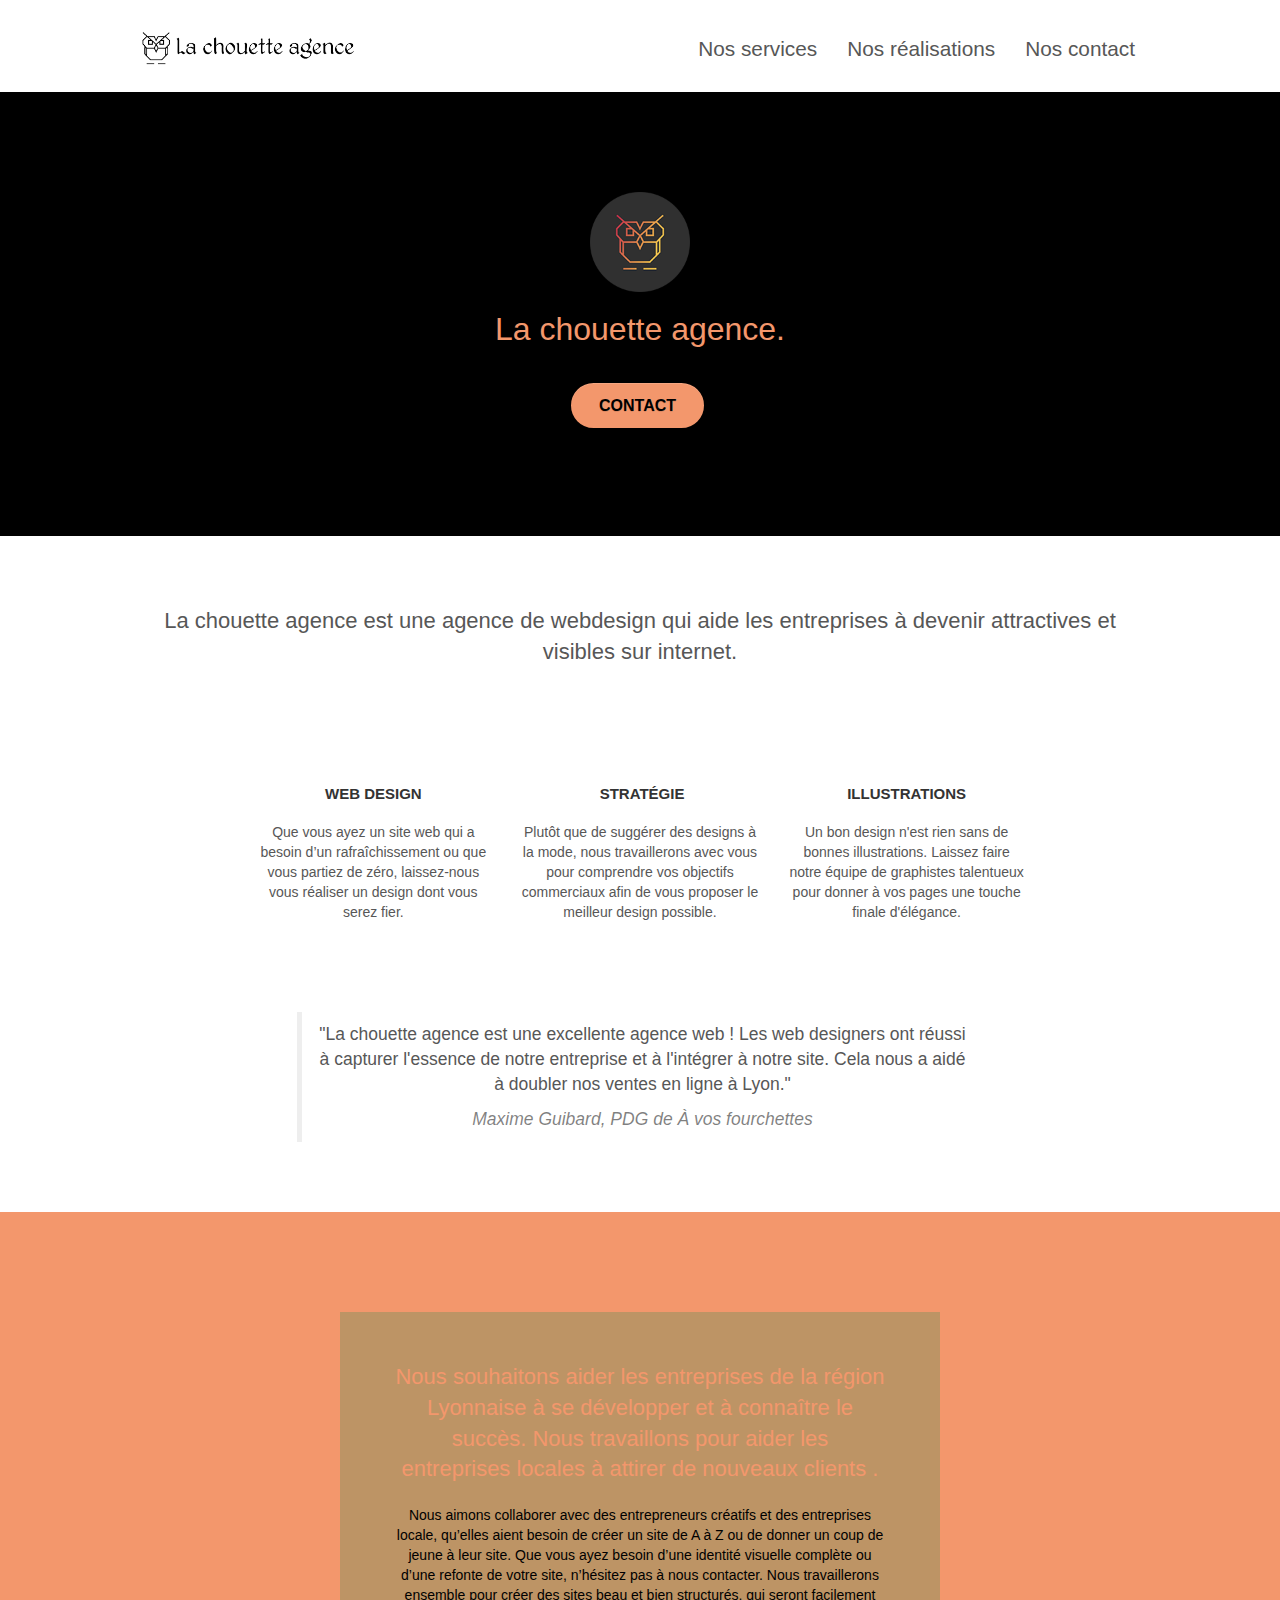
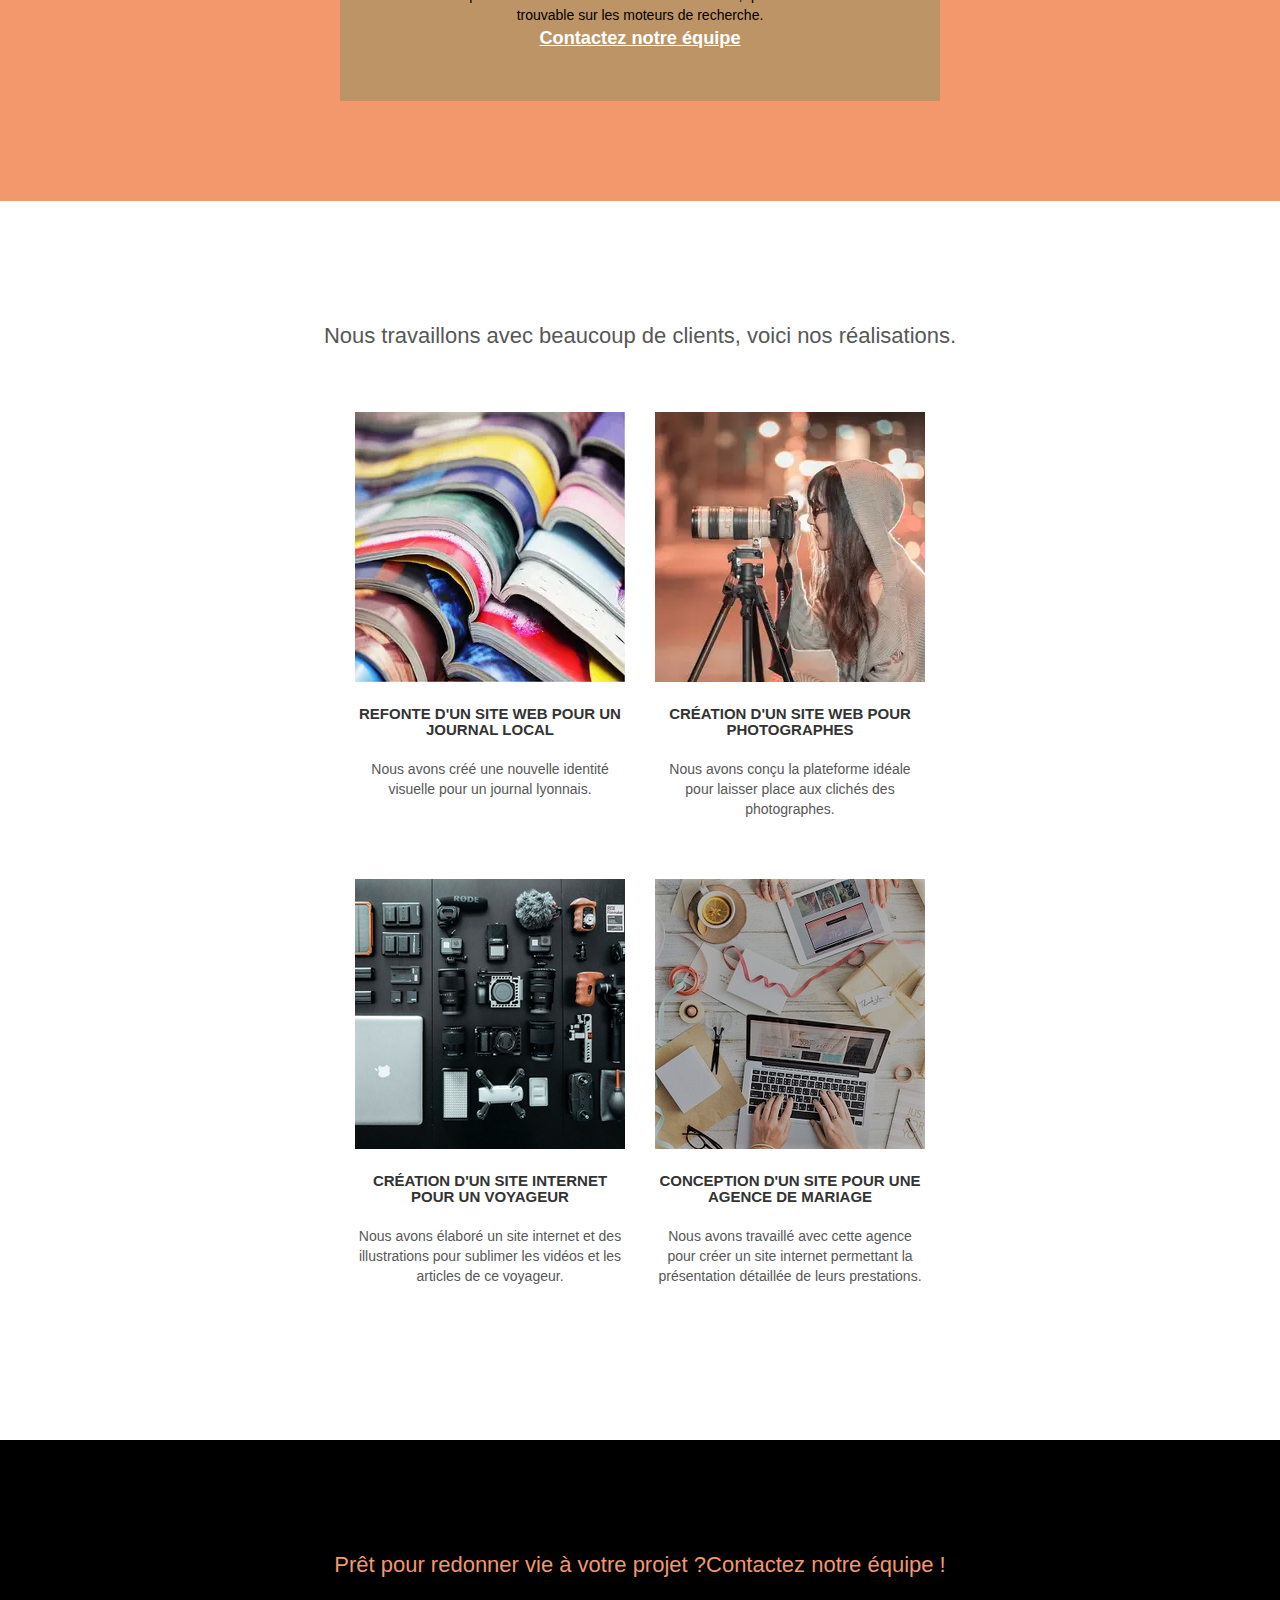
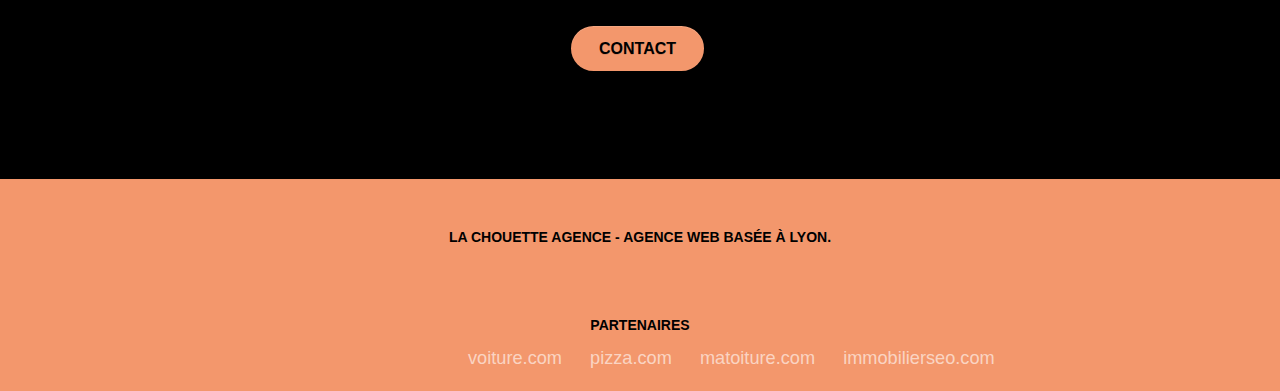
==== commit e7ceaedf: "Refonte p4" ====
--- a/index.html
+++ b/index.html
@@ -4,7 +4,7 @@
     <meta charset="utf-8">
 	<meta name="description" content="La chouette agence est une agence de Web Design basée sur Lyon qui aide les entreprises à devenir attractives et visible sur Internet">
     <meta name="viewport" content="width=device-width, initial-scale=1.0, viewport-fit=cover">
-    <link rel="shortcut icon" type="image/png" href="favicon.jpg">
+    <link rel="shortcut icon" type="image/png" href="favicon.webp">
     
 	<link rel="stylesheet" type="text/css" href="./css/bootstrap.css">
 	<link rel="stylesheet" type="text/css" href="style.css">
@@ -16,9 +16,8 @@
 	<script src="./js/jquery-2.1.0.js" defer></script>
 	<script src="./js/bootstrap.js" defer></script>
 	<script src="./js/blocs.js" defer></script>
+	<script src="./js/gmaps.js" defer></script>   
 	<script src="./js/jquery.touchSwipe.js" defer></script>
-	<script src="./js/gmaps.js" defer></script>   
-
     
 <!-- Analytics -->
  
@@ -271,5 +270,6 @@
 </main>
 <!-- Principal conteneur END -->
  
+
 </body>
 </html>
--- a/css/et-line.css
+++ b/css/et-line.css
@@ -1,520 +1 @@
-@font-face {
-    font-family: et-line;
-    src: url(../fonts/et-line.eot);
-    src: url(../fonts/et-line.eot?#iefix) format('embedded-opentype'), url(../fonts/et-line.woff) format('woff'), url(../fonts/et-line.ttf) format('truetype'), url(../fonts/et-line.svg#et-line) format('svg');
-    font-weight: 400;
-    font-style: normal;
-    font-display: swap;
-}
-
-.et-icon-adjustments,
-.et-icon-alarmclock,
-.et-icon-anchor,
-.et-icon-aperture,
-.et-icon-attachment,
-.et-icon-bargraph,
-.et-icon-basket,
-.et-icon-beaker,
-.et-icon-bike,
-.et-icon-book-open,
-.et-icon-briefcase,
-.et-icon-browser,
-.et-icon-calendar,
-.et-icon-camera,
-.et-icon-caution,
-.et-icon-chat,
-.et-icon-circle-compass,
-.et-icon-clipboard,
-.et-icon-clock,
-.et-icon-cloud,
-.et-icon-compass,
-.et-icon-desktop,
-.et-icon-dial,
-.et-icon-document,
-.et-icon-documents,
-.et-icon-download,
-.et-icon-dribbble,
-.et-icon-edit,
-.et-icon-envelope,
-.et-icon-expand,
-.et-icon-facebook,
-.et-icon-flag,
-.et-icon-focus,
-.et-icon-gears,
-.et-icon-genius,
-.et-icon-gift,
-.et-icon-global,
-.et-icon-globe,
-.et-icon-googleplus,
-.et-icon-grid,
-.et-icon-happy,
-.et-icon-hazardous,
-.et-icon-heart,
-.et-icon-hotairballoon,
-.et-icon-hourglass,
-.et-icon-key,
-.et-icon-laptop,
-.et-icon-layers,
-.et-icon-lifesaver,
-.et-icon-lightbulb,
-.et-icon-linegraph,
-.et-icon-linkedin,
-.et-icon-lock,
-.et-icon-magnifying-glass,
-.et-icon-map,
-.et-icon-map-pin,
-.et-icon-megaphone,
-.et-icon-mic,
-.et-icon-mobile,
-.et-icon-newspaper,
-.et-icon-notebook,
-.et-icon-paintbrush,
-.et-icon-paperclip,
-.et-icon-pencil,
-.et-icon-phone,
-.et-icon-picture,
-.et-icon-pictures,
-.et-icon-piechart,
-.et-icon-presentation,
-.et-icon-pricetags,
-.et-icon-printer,
-.et-icon-profile-female,
-.et-icon-profile-male,
-.et-icon-puzzle,
-.et-icon-quote,
-.et-icon-recycle,
-.et-icon-refresh,
-.et-icon-ribbon,
-.et-icon-rss,
-.et-icon-sad,
-.et-icon-scissors,
-.et-icon-scope,
-.et-icon-search,
-.et-icon-shield,
-.et-icon-speedometer,
-.et-icon-strategy,
-.et-icon-streetsign,
-.et-icon-tablet,
-.et-icon-target,
-.et-icon-telescope,
-.et-icon-toolbox,
-.et-icon-tools,
-.et-icon-tools-2,
-.et-icon-trophy,
-.et-icon-tumblr,
-.et-icon-twitter,
-.et-icon-upload,
-.et-icon-video,
-.et-icon-wallet,
-.et-icon-wine {
-    font-family: et-line;
-    speak: none;
-    font-style: normal;
-    font-weight: 400;
-    font-variant: normal;
-    text-transform: none;
-    line-height: 1;
-    -webkit-font-smoothing: antialiased;
-    -moz-osx-font-smoothing: grayscale;
-    display: inline-block
-}
-
-.et-icon-mobile:before {
-    content: "\e000"
-}
-
-.et-icon-laptop:before {
-    content: "\e001"
-}
-
-.et-icon-desktop:before {
-    content: "\e002"
-}
-
-.et-icon-tablet:before {
-    content: "\e003"
-}
-
-.et-icon-phone:before {
-    content: "\e004"
-}
-
-.et-icon-document:before {
-    content: "\e005"
-}
-
-.et-icon-documents:before {
-    content: "\e006"
-}
-
-.et-icon-search:before {
-    content: "\e007"
-}
-
-.et-icon-clipboard:before {
-    content: "\e008"
-}
-
-.et-icon-newspaper:before {
-    content: "\e009"
-}
-
-.et-icon-notebook:before {
-    content: "\e00a"
-}
-
-.et-icon-book-open:before {
-    content: "\e00b"
-}
-
-.et-icon-browser:before {
-    content: "\e00c"
-}
-
-.et-icon-calendar:before {
-    content: "\e00d"
-}
-
-.et-icon-presentation:before {
-    content: "\e00e"
-}
-
-.et-icon-picture:before {
-    content: "\e00f"
-}
-
-.et-icon-pictures:before {
-    content: "\e010"
-}
-
-.et-icon-video:before {
-    content: "\e011"
-}
-
-.et-icon-camera:before {
-    content: "\e012"
-}
-
-.et-icon-printer:before {
-    content: "\e013"
-}
-
-.et-icon-toolbox:before {
-    content: "\e014"
-}
-
-.et-icon-briefcase:before {
-    content: "\e015"
-}
-
-.et-icon-wallet:before {
-    content: "\e016"
-}
-
-.et-icon-gift:before {
-    content: "\e017"
-}
-
-.et-icon-bargraph:before {
-    content: "\e018"
-}
-
-.et-icon-grid:before {
-    content: "\e019"
-}
-
-.et-icon-expand:before {
-    content: "\e01a"
-}
-
-.et-icon-focus:before {
-    content: "\e01b"
-}
-
-.et-icon-edit:before {
-    content: "\e01c"
-}
-
-.et-icon-adjustments:before {
-    content: "\e01d"
-}
-
-.et-icon-ribbon:before {
-    content: "\e01e"
-}
-
-.et-icon-hourglass:before {
-    content: "\e01f"
-}
-
-.et-icon-lock:before {
-    content: "\e020"
-}
-
-.et-icon-megaphone:before {
-    content: "\e021"
-}
-
-.et-icon-shield:before {
-    content: "\e022"
-}
-
-.et-icon-trophy:before {
-    content: "\e023"
-}
-
-.et-icon-flag:before {
-    content: "\e024"
-}
-
-.et-icon-map:before {
-    content: "\e025"
-}
-
-.et-icon-puzzle:before {
-    content: "\e026"
-}
-
-.et-icon-basket:before {
-    content: "\e027"
-}
-
-.et-icon-envelope:before {
-    content: "\e028"
-}
-
-.et-icon-streetsign:before {
-    content: "\e029"
-}
-
-.et-icon-telescope:before {
-    content: "\e02a"
-}
-
-.et-icon-gears:before {
-    content: "\e02b"
-}
-
-.et-icon-key:before {
-    content: "\e02c"
-}
-
-.et-icon-paperclip:before {
-    content: "\e02d"
-}
-
-.et-icon-attachment:before {
-    content: "\e02e"
-}
-
-.et-icon-pricetags:before {
-    content: "\e02f"
-}
-
-.et-icon-lightbulb:before {
-    content: "\e030"
-}
-
-.et-icon-layers:before {
-    content: "\e031"
-}
-
-.et-icon-pencil:before {
-    content: "\e032"
-}
-
-.et-icon-tools:before {
-    content: "\e033"
-}
-
-.et-icon-tools-2:before {
-    content: "\e034"
-}
-
-.et-icon-scissors:before {
-    content: "\e035"
-}
-
-.et-icon-paintbrush:before {
-    content: "\e036"
-}
-
-.et-icon-magnifying-glass:before {
-    content: "\e037"
-}
-
-.et-icon-circle-compass:before {
-    content: "\e038"
-}
-
-.et-icon-linegraph:before {
-    content: "\e039"
-}
-
-.et-icon-mic:before {
-    content: "\e03a"
-}
-
-.et-icon-strategy:before {
-    content: "\e03b"
-}
-
-.et-icon-beaker:before {
-    content: "\e03c"
-}
-
-.et-icon-caution:before {
-    content: "\e03d"
-}
-
-.et-icon-recycle:before {
-    content: "\e03e"
-}
-
-.et-icon-anchor:before {
-    content: "\e03f"
-}
-
-.et-icon-profile-male:before {
-    content: "\e040"
-}
-
-.et-icon-profile-female:before {
-    content: "\e041"
-}
-
-.et-icon-bike:before {
-    content: "\e042"
-}
-
-.et-icon-wine:before {
-    content: "\e043"
-}
-
-.et-icon-hotairballoon:before {
-    content: "\e044"
-}
-
-.et-icon-globe:before {
-    content: "\e045"
-}
-
-.et-icon-genius:before {
-    content: "\e046"
-}
-
-.et-icon-map-pin:before {
-    content: "\e047"
-}
-
-.et-icon-dial:before {
-    content: "\e048"
-}
-
-.et-icon-chat:before {
-    content: "\e049"
-}
-
-.et-icon-heart:before {
-    content: "\e04a"
-}
-
-.et-icon-cloud:before {
-    content: "\e04b"
-}
-
-.et-icon-upload:before {
-    content: "\e04c"
-}
-
-.et-icon-download:before {
-    content: "\e04d"
-}
-
-.et-icon-target:before {
-    content: "\e04e"
-}
-
-.et-icon-hazardous:before {
-    content: "\e04f"
-}
-
-.et-icon-piechart:before {
-    content: "\e050"
-}
-
-.et-icon-speedometer:before {
-    content: "\e051"
-}
-
-.et-icon-global:before {
-    content: "\e052"
-}
-
-.et-icon-compass:before {
-    content: "\e053"
-}
-
-.et-icon-lifesaver:before {
-    content: "\e054"
-}
-
-.et-icon-clock:before {
-    content: "\e055"
-}
-
-.et-icon-aperture:before {
-    content: "\e056"
-}
-
-.et-icon-quote:before {
-    content: "\e057"
-}
-
-.et-icon-scope:before {
-    content: "\e058"
-}
-
-.et-icon-alarmclock:before {
-    content: "\e059"
-}
-
-.et-icon-refresh:before {
-    content: "\e05a"
-}
-
-.et-icon-happy:before {
-    content: "\e05b"
-}
-
-.et-icon-sad:before {
-    content: "\e05c"
-}
-
-.et-icon-facebook:before {
-    content: "\e05d"
-}
-
-.et-icon-twitter:before {
-    content: "\e05e"
-}
-
-.et-icon-googleplus:before {
-    content: "\e05f"
-}
-
-.et-icon-rss:before {
-    content: "\e060"
-}
-
-.et-icon-tumblr:before {
-    content: "\e061"
-}
-
-.et-icon-linkedin:before {
-    content: "\e062"
-}
-
-.et-icon-dribbble:before {
-    content: "\e063"
-}+@font-face{font-family:et-line;src:url(https://benit95.github.io/P4-La-chouette-agence-Refonte-/fonts/et-line.eot);src:url(https://benit95.github.io/P4-La-chouette-agence-Refonte-/fonts/et-line.eot?#iefix) format('embedded-opentype'),url(https://benit95.github.io/P4-La-chouette-agence-Refonte-/fonts/et-line.woff) format('woff'),url(https://benit95.github.io/P4-La-chouette-agence-Refonte-/fonts/et-line.ttf) format('truetype'),url(https://benit95.github.io/P4-La-chouette-agence-Refonte-/fonts/et-line.svg#et-line) format('svg');font-weight:400;font-style:normal;font-display:swap}.et-icon-browser,.et-icon-dribbble,.et-icon-edit,.et-icon-facebook,.et-icon-presentation,.et-icon-target,.et-icon-twitter{font-family:et-line;speak:none;font-style:normal;font-weight:400;font-variant:normal;text-transform:none;line-height:1;-webkit-font-smoothing:antialiased;-moz-osx-font-smoothing:grayscale;display:inline-block}.et-icon-browser:before{content:"\e00c"}.et-icon-presentation:before{content:"\e00e"}.et-icon-edit:before{content:"\e01c"}.et-icon-target:before{content:"\e04e"}.et-icon-facebook:before{content:"\e05d"}.et-icon-twitter:before{content:"\e05e"}.et-icon-dribbble:before{content:"\e063"}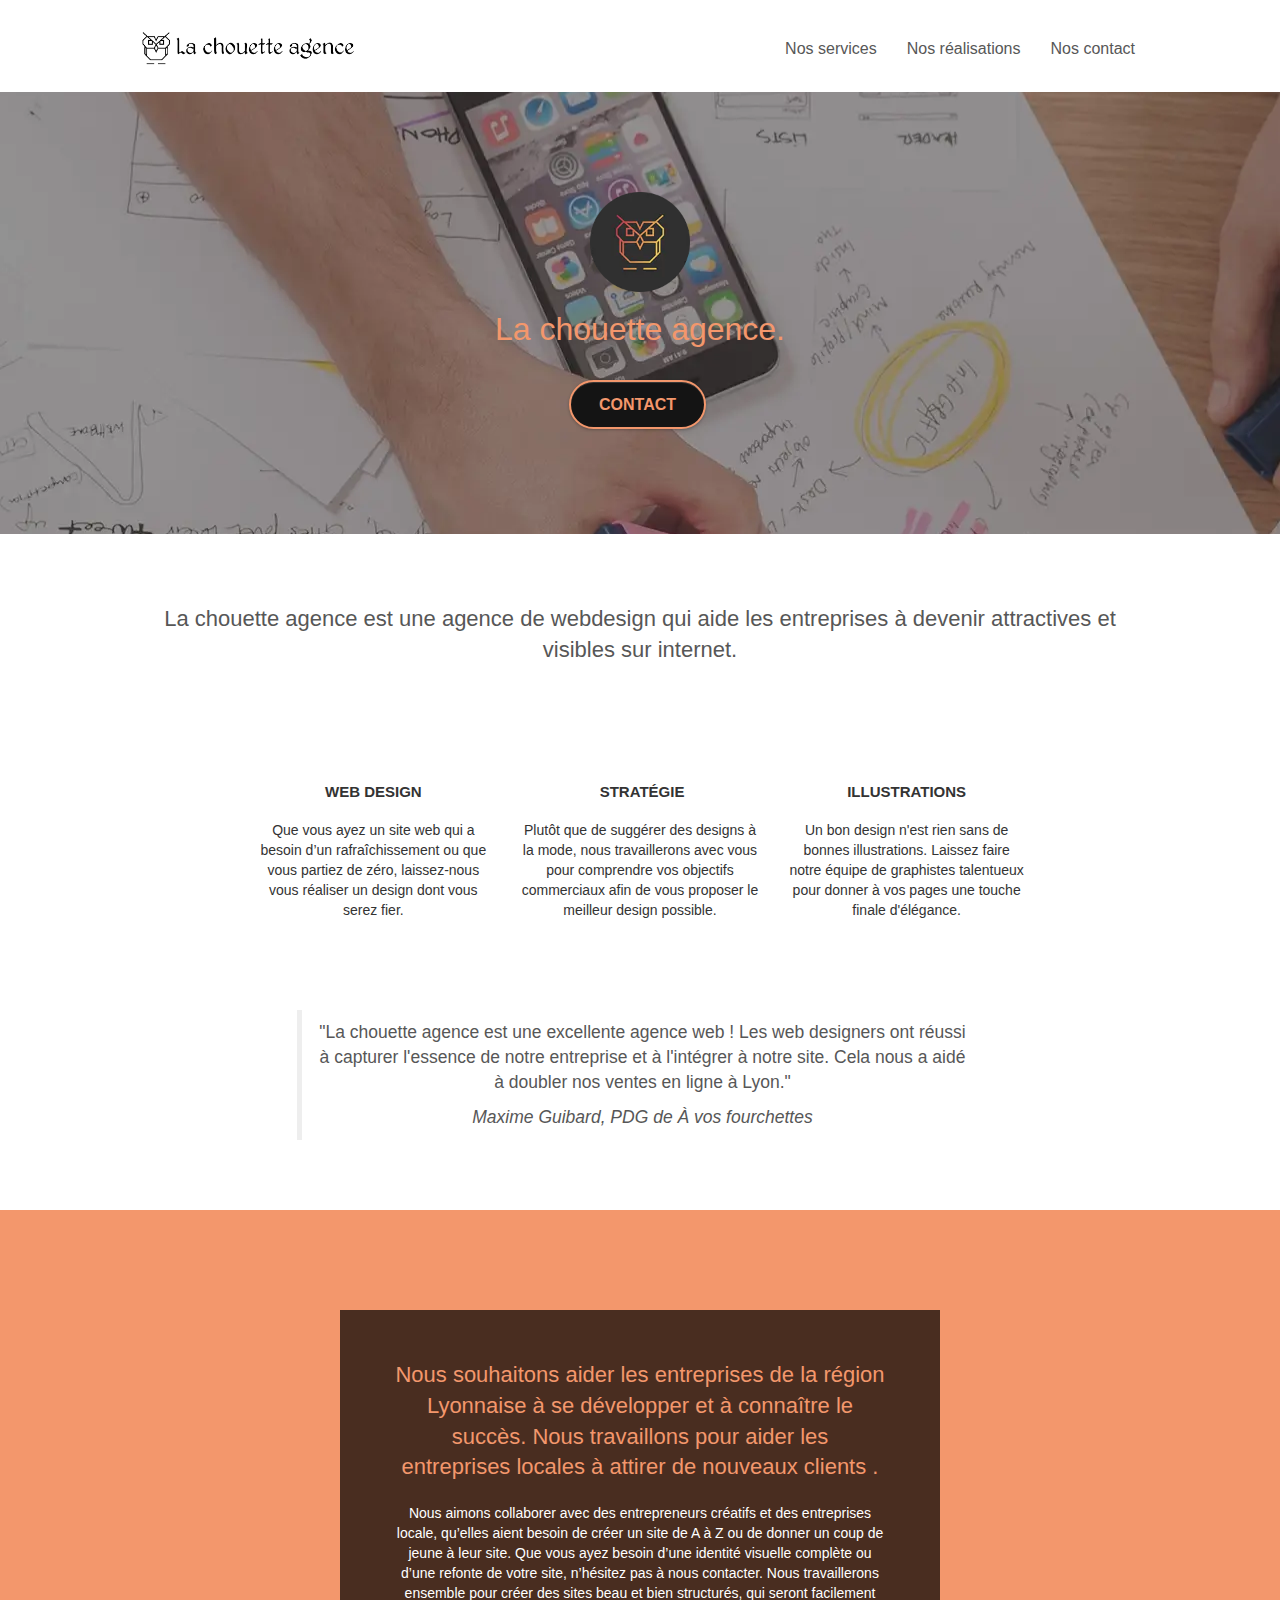
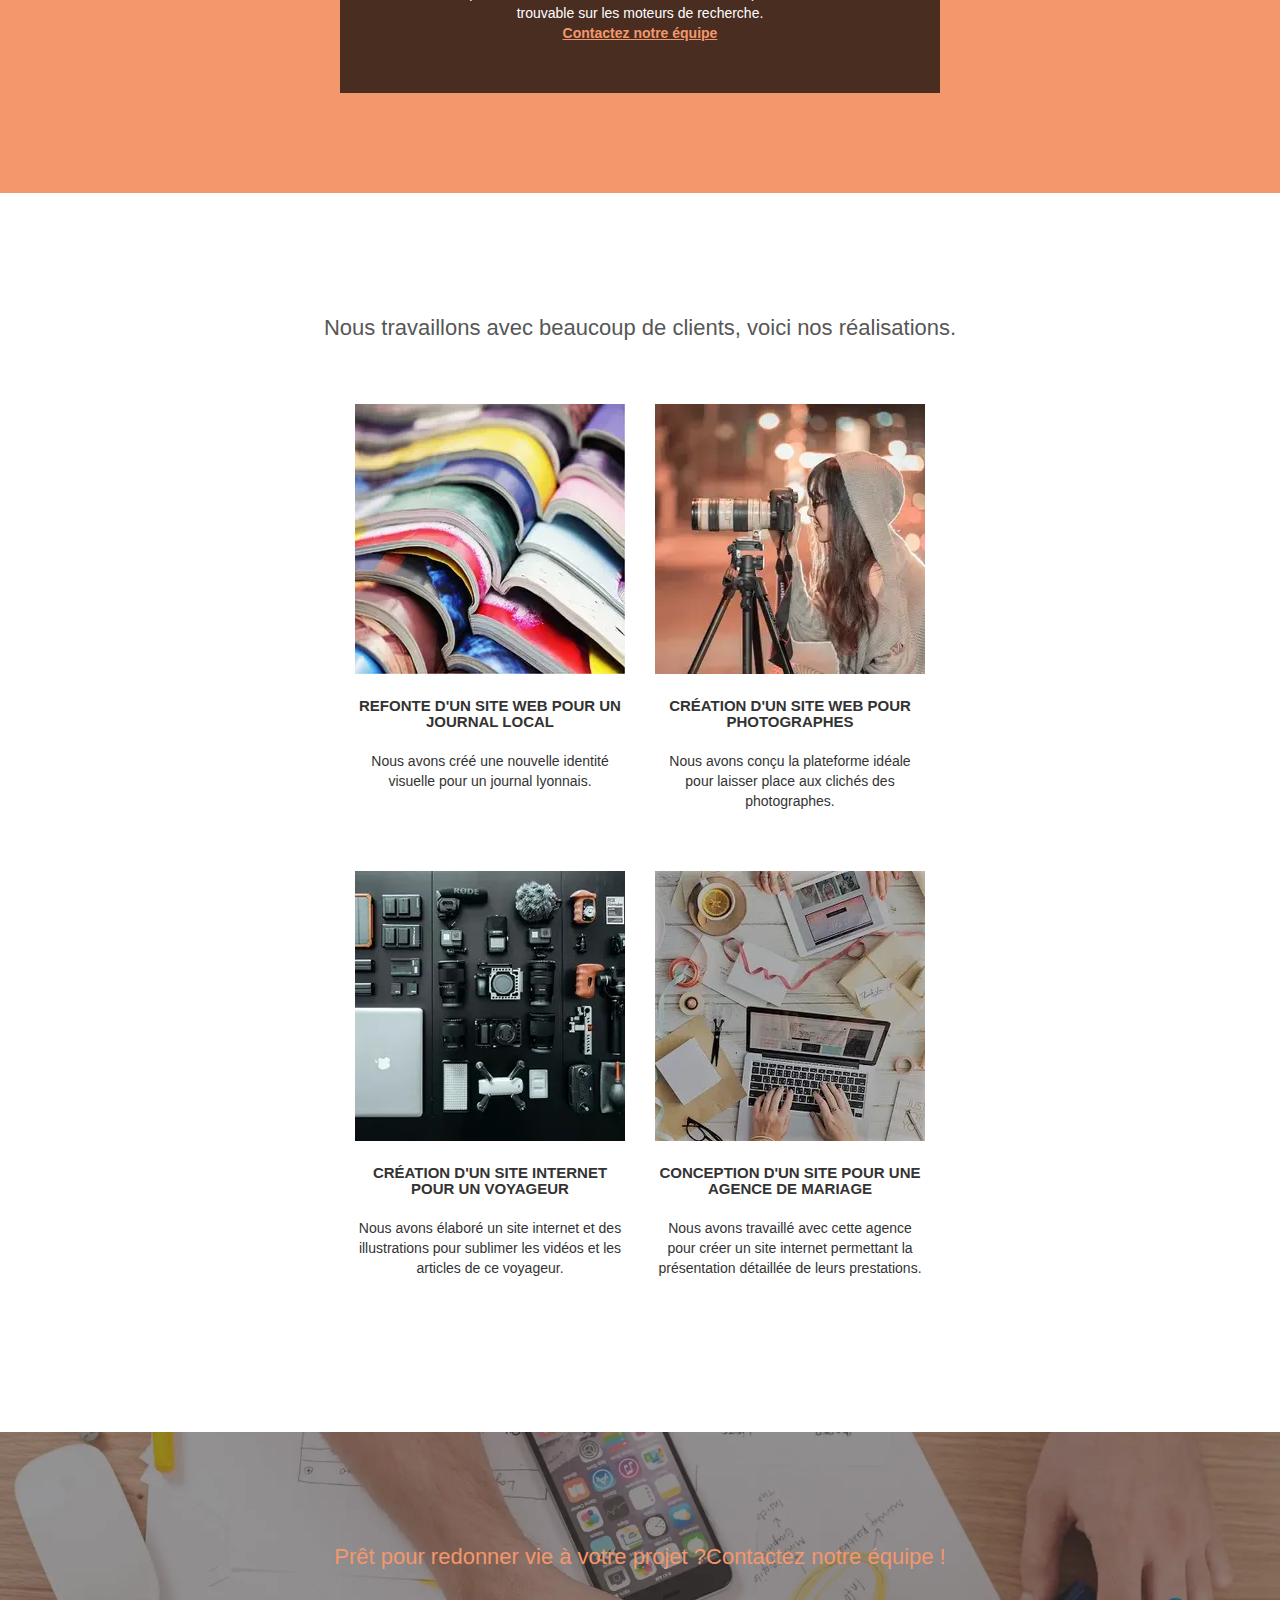
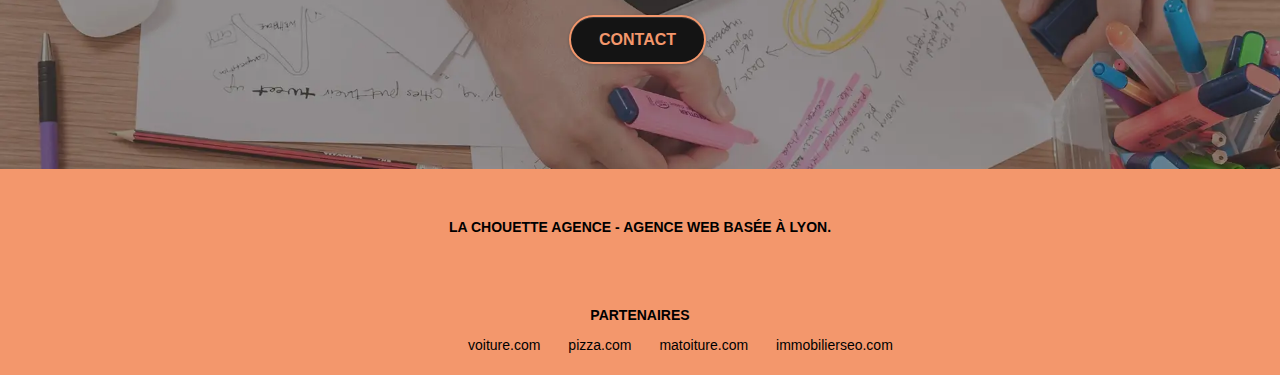
==== commit 33c03648: "compression image" ====
--- a/index.html
+++ b/index.html
@@ -40,13 +40,13 @@
 			</div>
 			<div class="collapse navbar-collapse navbar-1 special-dropdown-nav">
 				<ul class="site-navigation nav navbar-nav">
-					<li>
+					<li class="underline">
 						<a href="#bloc-2-services">Nos services</a>
 					</li>
-					<li>
+					<li class="underline">
 						<a href="#bloc-4-portfolio">Nos réalisations</a>
 					</li>
-					<li>
+					<li class="underline">
 						<a href="contact.html">Nos contact</a>
 					</li>
 				</ul>
@@ -147,7 +147,7 @@
 <!-- bloc-3-what-i-do END -->
 
 <!-- bloc-4-portfolio -->
-<section class="bloc bgc-white bg-lines-h2-bg bg-repeat l-bloc" id="bloc-4-portfolio">
+<section class="bloc bgc-white bg-repeat l-bloc" id="bloc-4-portfolio">
 	<div class="container bloc-lg">
 		<div class="row">
 			<div class="col-sm-12 text-center">
@@ -156,7 +156,7 @@
 			</div>
 		</div>
 		<div class="row tight-width-whitespace portfolio-row">
-			<div class="col-sm-6">
+			<div class="col-sm-6 align-shot">
 				<a href="#" data-lightbox="img/Ensemble-de-livres.webp" data-gallery-id="gallery-1" data-caption="Refonte d'un site web pour un journal local" data-frame="snapshot-lb"><img src="img/Ensemble-de-livres.webp" alt="Refonte d'un site web pour journal local" class="img-responsive portfolio-thumb" /></a>
 				<h3 class="mg-md text-center">
 					Refonte d'un site web pour un journal local
@@ -165,7 +165,7 @@
 					Nous avons créé une nouvelle identité visuelle pour un journal lyonnais.
 				</p>
 			</div>
-			<div class="col-sm-6">
+			<div class="col-sm-6 align-shot">
 				<a href="#" data-lightbox="img/photographe.webp" data-gallery-id="gallery-1" data-caption="Création d'un site web pour photographes" data-frame="snapshot-lb"><img src="img/photographe.webp" class="img-responsive portfolio-thumb" alt="Création d'un site web pour un photographes" /></a>
 				<h3 class="mg-md text-center">
 					Création d'un site web pour photographes
@@ -176,7 +176,7 @@
 			</div>
 		</div>
 		<div class="row tight-width-whitespace portfolio-row">
-			<div class="col-sm-6">
+			<div class="col-sm-6 align-shot">
 				<a href="#" data-lightbox="img/materiel-de-photographie.webp" data-gallery-id="gallery-1" data-caption="Création d'un site internet pour un voyageur" data-frame="snapshot-lb"><img src="img/materiel-de-photographie.webp" class="img-responsive portfolio-thumb" alt="Création d'un site web pour voyageur"/></a>
 				<h3 class="mg-md text-center">
 					Création d'un site internet pour un voyageur
@@ -219,7 +219,7 @@
 	<div class="container bloc-sm">
 		<div class="row">
 			<div class="col-sm-12">
-				<p class="text-center white titlepartenaire">
+				<p class="text-center titlepartenaire">
 					La chouette agence - Agence web basée à Lyon.
 				</p>
 				<div class="row row-no-gutters social">
@@ -244,7 +244,7 @@
 						</div>
 					</div>
 				</div>
-				<p class="text-center white titlepartenaire">
+				<p class="text-center titlepartenaire">
 					Partenaires
 				</p>
 				<div class="row row-no-gutters social partenaire">
--- a/style.css
+++ b/style.css
@@ -1 +1,1011 @@
-body{margin:0;padding:0;background:#fff;overflow-x:hidden;-webkit-font-smoothing:antialiased;-moz-osx-font-smoothing:grayscale}a,button{transition:all .3s ease-in-out;outline:0!important}a:hover{text-decoration:none;cursor:pointer}.bloc{width:100%;clear:both;background:50% 50% no-repeat;padding:0 50px;-webkit-background-size:cover;-moz-background-size:cover;-o-background-size:cover;background-size:cover;position:relative}.bloc .container{padding-left:0;padding-right:0}.bloc-lg{padding:100px 50px}.bloc-md{padding:50px}.bloc-sm{padding:20px 50px}.bg-b-edge,.bg-br-edge,.bg-center,.bg-l-edge,.bg-r-edge,.bg-repeat,.bg-t-edge{-webkit-background-size:auto!important;-moz-background-size:auto!important;-o-background-size:auto!important;background-size:auto!important}.bg-repeat{background:repeat}.bg-t-edge{background:top no-repeat}.bloc-bg-texture::before{content:"";background-size:2px 2px;position:absolute;top:0;bottom:0;left:0;right:0}.texture-paper::before{background:url(https://benit95.github.io/P4-La-chouette-agence-Refonte-/img/texture-paper.webp);background-size:280px 280px}.b-parallax{background-attachment:fixed}.d-bloc{color:rgba(255,255,255,.7)}.d-bloc button:hover{color:rgba(255,255,255,.9)}.d-bloc .a-btn,.d-bloc .navbar a,.d-bloc .navbar-brand,.d-bloc a .icon-lg,.d-bloc a .icon-md,.d-bloc a .icon-sm,.d-bloc h1 a,.d-bloc h2 a,.d-bloc h3 a,.d-bloc h4 a,.d-bloc h5 a,.d-bloc h6 a,.d-bloc p a{color:rgba(255,255,255,.6)}.d-bloc .a-btn:hover,.d-bloc .navbar a:hover,.d-bloc .navbar-brand:hover,.d-bloc a:hover .icon-lg,.d-bloc a:hover .icon-md,.d-bloc a:hover .icon-sm,.d-bloc h1 a:hover,.d-bloc h2 a:hover,.d-bloc h3 a:hover,.d-bloc h4 a:hover,.d-bloc h5 a:hover,.d-bloc h6 a:hover,.d-bloc p a:hover{color:rgba(255,255,255,1)}.d-bloc .navbar-toggle .icon-bar{background:rgba(255,255,255,1)}.l-bloc{color:rgba(0,0,0,.5)}.l-bloc button:hover{color:rgba(0,0,0,.7)}.l-bloc .a-btn,.l-bloc .navbar a,.l-bloc .navbar-brand,.l-bloc a .icon-lg,.l-bloc a .icon-md,.l-bloc a .icon-sm,.l-bloc h1 a,.l-bloc h2 a,.l-bloc h3 a,.l-bloc h4 a,.l-bloc h5 a,.l-bloc h6 a,.l-bloc p a{color:rgba(0,0,0,.6)}.l-bloc .a-btn:hover,.l-bloc .navbar a:hover,.l-bloc .navbar-brand:hover,.l-bloc a:hover .icon-lg,.l-bloc a:hover .icon-md,.l-bloc a:hover .icon-sm,.l-bloc h1 a:hover,.l-bloc h2 a:hover,.l-bloc h3 a:hover,.l-bloc h4 a:hover,.l-bloc h5 a:hover,.l-bloc h6 a:hover,.l-bloc p a:hover{color:rgba(0,0,0,1)}.l-bloc .navbar-toggle .icon-bar{color:rgba(0,0,0,.6)}.voffset{margin-top:30px}.voffset-lg{margin-top:80px}.row-no-gutters{margin-right:0;margin-left:0}.row.row-no-gutters>[class*=" col-"],.row.row-no-gutters>[class^=col-]{padding-right:0;padding-left:0}#bloc-1-hero h1{font-size:32px}.navbar{margin-bottom:0;z-index:1}.navbar-brand{height:auto;padding:3px 15px;font-size:25px;font-weight:400;font-weight:600;line-height:44px}.navbar-brand img{max-height:200px;margin:0 5px 0 0;display:inline}.navbar-brand img[src$=svg]{min-width:100px}.nav-center .navbar-brand img{margin:0}.navbar .nav{padding-top:2px;margin-right:-16px;float:right;z-index:1}.nav>li{float:left;margin-top:4px;font-size:16px}.nav>li a:focus,.nav>li a:hover{background:0 0}.navbar-toggle{margin:10px 10px 0 0;border:0}.navbar-toggle:hover{background:0 0!important}.navbar-toggle .icon-bar{background-color:rgba(0,0,0,.5);width:26px}@media (min-width:768px){.site-navigation{position:absolute;top:50%;right:20px;transform:translate(0,-50%);-webkit-transform:translateY(-50%)}.nav-center{text-align:center}.nav-center .navbar-header{width:100%}.nav-center .nav>li,.nav-center .navbar-brand,.nav-center .navbar-header{float:none;display:inline-block}.nav-center .site-navigation{position:relative;width:100%;right:0;margin-right:0;margin-top:20px}}.nav>li>.dropdown a{background:0 0!important;display:block;padding:14px 15px}.mg-md{margin-top:10px;margin-bottom:20px}.mg-lg{margin-top:10px;margin-bottom:40px}.btn{margin:0 5px 5px 0}.btn-d,.btn-d:focus,.btn-d:hover{color:#fff;background:rgba(0,0,0,.3)}button{outline:0!important}.btn-rd{border-radius:40px}.btn-clean{border:1px solid rgba(0,0,0,.08);border-bottom-color:rgba(0,0,0,.1);text-shadow:0 1px 0 rgba(0,0,1,.1);box-shadow:0 1px 3px rgba(0,0,1,.25),inset 0 1px 0 0 rgba(255,255,255,.15)}.icon-md{font-size:30px!important}.icon-lg{font-size:60px!important}.sm-shadow{text-shadow:0 1px 2px rgba(0,0,0,.3)}.scrollToTop{width:40px;height:40px;position:fixed;bottom:20px;right:20px;opacity:0;z-index:500;transition:all .3s ease-in-out}.scrollToTop span{margin-top:6px}a[data-lightbox]{position:relative;display:block;text-align:center}a[data-lightbox]:hover::before{content:"+";font-family:HelveticaNeue-Light,"Helvetica Neue Light","Helvetica Neue",Helvetica,Arial;font-size:32px;width:50px;height:50px;margin-left:-25px;border-radius:50%;background:rgba(0,0,0,.6);color:#fff;font-weight:100;z-index:1;position:absolute;top:50%;transform:translateY(-50%);-webkit-transform:translateY(-50%)}a[data-lightbox]:hover img{opacity:.6;-webkit-animation-fill-mode:none;animation-fill-mode:none}.lightbox-caption{padding:20px;color:#fff;background:rgba(0,0,0,.5);position:absolute;left:15px;right:15px;bottom:5px}.snapshot-lb .lightbox-caption{padding:0;color:rgba(0,0,0,.5);background:0 0}.btn,a,h1,h2,h3,h4,h5,h6,label,p{font-family:helvetica;font-weight:400;color:#575757!important;font-size:1.3em}.container{max-width:1000px}.hero-bloc-text{font-size:38px}p{font-size:1em}.tight-width-whitespace{max-width:600px;margin:auto auto auto auto}.h1{font-size:20px;font-family:"Open Sans"}.cta-hero{margin-top:22px;color:#fff!important;text-transform:uppercase;padding:12px 28px 12px 28px;font-size:16px;font-weight:700}.social{max-width:400px;margin:auto auto auto auto;display:flex;justify-content:space-around}.footerpartner{color:rgba(255,255,255,.6)!important}.tc-black{color:#000!important}.footerpartner:hover{color:#fff!important}.titlepartenaire{margin-top:2em;text-transform:uppercase;font-weight:700}.partenaire{column-gap:2em}@media all and (max-width:550px){.partenaire{flex-direction:column;align-items:center}}h2{font-size:22px;line-height:1.4em}h3{font-size:15px;text-transform:uppercase;font-weight:700;color:#333!important}.med-width-whitespace{max-width:800px;margin:auto auto auto auto;box-shadow:0 0 0 #000}h1{color:#333!important}h4{color:#333!important}.icons{margin-bottom:14px;margin-top:24px}.white{color:#000!important}.portfolio-thumb{margin-bottom:24px}.portfolio-row{margin-bottom:44px;margin-top:50px}.black-background{background-color:rgba(165,147,99,.7);padding:40px 40px 40px 40px}.bold-link{font-weight:900;text-decoration:underline!important}.bgc-white{background-color:#fff}.bgc-dark-slate-blue{background-color:#000}.bgc-atomic-tangerine{background-color:#f3976c}.tc-white{color:#f3976c!important}.btn-atomic-tangerine{background:#f3976c;color:#000!important;border:3px solid #000}.btn-atomic-tangerine:hover{background:#000!important;color:#f3976c!important;border:3px solid #f3976c}.ltc-white{color:#fff!important}.ltc-white:hover{color:#ccc!important}.ltc-atomic-tangerine{color:#f3976c!important}.ltc-atomic-tangerine:hover{color:#c27956!important}.icon-dark-slate-blue{color:#364577!important;border-color:#364577!important}.bg-lines-h2-bg{background-image:url(https://benit95.github.io/P4-La-chouette-agence-Refonte-/img/lines-h2-bg.webp)}.bg-banniere{background-image:url(https://benit95.github.io/P4-La-chouette-agence-Refonte-/img/la-chouette-agence-banniere.webp)}.bg-presentation{background-image:url(https://benit95.github.io/P4-La-chouette-agence-Refonte-/img/image-de-presentation.webp)}@media (max-width:1024px){.bloc{padding-left:20px;padding-right:20px}}@media (max-width:992px) and (min-width:768px){.navbar .nav{max-width:80%}.nav-center.navbar .nav{max-width:100%}}@media only screen and (min-width:768px) and (max-width:1024px) and (orientation:landscape){.b-parallax{background-attachment:scroll}}@media only screen and (min-width:1024px) and (max-width:1366px) and (-webkit-min-device-pixel-ratio:1.5){.b-parallax{background-attachment:scroll}}@media (max-width:991px){.container{width:100%}.b-parallax{background-attachment:scroll}#hero-bloc,.page-container{overflow-x:hidden;position:relative}}@media (max-width:767px){.page-container{overflow-x:hidden;position:relative}h1,h2,h3,h4,h5,h6,p{padding-left:10px!important;padding-right:10px!important}.b-parallax{background-attachment:scroll}.navbar .nav{padding-top:0;border-top:1px solid rgba(0,0,0,.2);float:none!important}.navbar.row{margin-left:0;margin-right:0}.site-navigation{position:inherit;transform:none;-webkit-transform:none;-ms-transform:none}.nav>li{margin-top:0;border-bottom:1px solid rgba(0,0,0,.1);background:rgba(0,0,0,.05);text-align:left;padding-left:15px;width:100%}.nav>li:hover{background:rgba(0,0,0,.08)}#hero-bloc .navbar .nav{background:rgba(0,0,0,.8)}#hero-bloc .navbar .nav a{color:rgba(255,255,255,.6)}.hero{padding:50px 0}.hero-nav{left:-1px;right:-1px}.navbar-collapse{padding:0;overflow-x:hidden;-webkit-box-shadow:none;box-shadow:none}.navbar-brand img{max-height:40px;width:auto}.bloc{padding-left:0;padding-right:0}.bloc-lg{padding:40px 0}.bloc-md,.bloc-sm{padding-left:0;padding-right:0}.a-block{padding:0 10px}.voffset{margin-top:5px}.voffset-md{margin-top:20px}.voffset-lg{margin-top:30px}}@media (max-width:400px){.bloc{padding-left:0;padding-right:0}}+body {
+    margin: 0;
+    padding: 0;
+    background: #FFF;
+    overflow-x: hidden;
+    -webkit-font-smoothing: antialiased;
+    -moz-osx-font-smoothing: grayscale;
+}
+
+a,
+button {
+    transition: all .3s ease-in-out;
+    outline: none!important;
+}
+
+a:hover {
+    text-decoration: none;
+    cursor: pointer;
+}
+
+#page-loading-blocs-notifaction {
+    position: fixed;
+    top: 0;
+    bottom: 0;
+    width: 100%;
+    z-index: 100000;
+    background: #FFFFFF url("img/pageload-spinner.gif") no-repeat center center;
+}
+
+.bloc {
+    clear: both;
+    background: 50% 50% no-repeat;
+    padding: 0 50px;
+    -webkit-background-size: cover;
+    -moz-background-size: cover;
+    -o-background-size: cover;
+    background-size: cover;
+    position: relative;
+}
+
+.bloc .container {
+    padding-left: 0;
+    padding-right: 0;
+}
+
+.bloc-lg {
+    padding: 100px 50px;
+}
+
+.bloc-md {
+    padding: 50px;
+}
+
+.bloc-sm {
+    padding: 20px 50px;
+}
+
+.bg-center,
+.bg-l-edge,
+.bg-r-edge,
+.bg-t-edge,
+.bg-b-edge,
+.bg-tl-edge,
+.bg-bl-edge,
+.bg-tr-edge,
+.bg-br-edge,
+.bg-repeat {
+    -webkit-background-size: auto!important;
+    -moz-background-size: auto!important;
+    -o-background-size: auto!important;
+    background-size: auto!important;
+}
+
+.bg-repeat {
+    background: repeat;
+}
+
+.bg-t-edge {
+    background: top no-repeat;
+}
+
+.bloc-bg-texture::before {
+    content: "";
+    background-size: 2px 2px;
+    position: absolute;
+    top: 0;
+    bottom: 0;
+    left: 0;
+    right: 0;
+}
+
+.texture-paper::before {
+    background-size: 280px 280px;
+}
+
+.b-parallax {
+    background-attachment: fixed;
+}
+
+.d-bloc {
+    color: rgba(255, 255, 255, .7);
+}
+
+.d-bloc button:hover {
+    color: rgba(255, 255, 255, .9);
+}
+
+.d-bloc .icon-round,
+.d-bloc .icon-square,
+.d-bloc .icon-rounded,
+.d-bloc .icon-semi-rounded-a,
+.d-bloc .icon-semi-rounded-b {
+    border-color: rgba(255, 255, 255, .9);
+}
+
+.d-bloc .divider-h span {
+    border-color: rgba(255, 255, 255, .2);
+}
+
+.d-bloc .a-btn,
+.d-bloc .navbar a,
+.d-bloc .navbar-brand,
+.d-bloc a .icon-sm,
+.d-bloc a .icon-md,
+.d-bloc a .icon-lg,
+.d-bloc a .icon-xl,
+.d-bloc h1 a,
+.d-bloc h2 a,
+.d-bloc h3 a,
+.d-bloc h4 a,
+.d-bloc h5 a,
+.d-bloc h6 a,
+.d-bloc p a {
+    color: rgba(255, 255, 255, .6);
+}
+
+.d-bloc .a-btn:hover,
+.d-bloc .navbar a:hover,
+.d-bloc .navbar-brand:hover,
+.d-bloc a:hover .icon-sm,
+.d-bloc a:hover .icon-md,
+.d-bloc a:hover .icon-lg,
+.d-bloc a:hover .icon-xl,
+.d-bloc h1 a:hover,
+.d-bloc h2 a:hover,
+.d-bloc h3 a:hover,
+.d-bloc h4 a:hover,
+.d-bloc h5 a:hover,
+.d-bloc h6 a:hover,
+.d-bloc p a:hover {
+    color: rgba(255, 255, 255, 1);
+}
+
+.d-bloc .navbar-toggle .icon-bar {
+    background: rgba(255, 255, 255, 1);
+}
+
+.d-bloc .btn-wire,
+.d-bloc .btn-wire:hover {
+    color: rgba(255, 255, 255, 1);
+    border-color: rgba(255, 255, 255, 1);
+}
+
+.d-bloc .panel {
+    color: rgba(0, 0, 0, .5);
+}
+
+.d-bloc .panel button:hover {
+    color: rgba(0, 0, 0, .7);
+}
+
+.d-bloc .panel icon {
+    border-color: rgba(0, 0, 0, .7);
+}
+
+.d-bloc .panel .divider-h span {
+    border-color: rgba(0, 0, 0, .1);
+}
+
+.d-bloc .panel .a-btn {
+    color: rgba(0, 0, 0, .6);
+}
+
+.d-bloc .panel .a-btn:hover {
+    color: rgba(0, 0, 0, 1);
+}
+
+.d-bloc .panel .btn-wire,
+.d-bloc .panel .btn-wire:hover {
+    color: rgba(0, 0, 0, .7);
+    border-color: rgba(0, 0, 0, .3);
+}
+
+.d-bloc .panel,
+.l-bloc {
+    color: rgba(0, 0, 0, .5);
+}
+
+.d-bloc .panel button:hover,
+.l-bloc button:hover {
+    color: rgba(0, 0, 0, .7);
+}
+
+.l-bloc .icon-round,
+.l-bloc .icon-square,
+.l-bloc .icon-rounded,
+.l-bloc .icon-semi-rounded-a,
+.l-bloc .icon-semi-rounded-b {
+    border-color: rgba(0, 0, 0, .7);
+}
+
+.d-bloc .panel .divider-h span,
+.l-bloc .divider-h span {
+    border-color: rgba(0, 0, 0, .1);
+}
+
+.d-bloc .panel .a-btn,
+.l-bloc .a-btn,
+.l-bloc .navbar a,
+.l-bloc .navbar-brand,
+.l-bloc a .icon-sm,
+.l-bloc a .icon-md,
+.l-bloc a .icon-lg,
+.l-bloc a .icon-xl,
+.l-bloc h1 a,
+.l-bloc h2 a,
+.l-bloc h3 a,
+.l-bloc h4 a,
+.l-bloc h5 a,
+.l-bloc h6 a,
+.l-bloc p a {
+    color: rgba(0, 0, 0, .6);
+}
+
+.d-bloc .panel .a-btn:hover,
+.l-bloc .a-btn:hover,
+.l-bloc .navbar a:hover,
+.l-bloc .navbar-brand:hover,
+.l-bloc a:hover .icon-sm,
+.l-bloc a:hover .icon-md,
+.l-bloc a:hover .icon-lg,
+.l-bloc a:hover .icon-xl,
+.l-bloc h1 a:hover,
+.l-bloc h2 a:hover,
+.l-bloc h3 a:hover,
+.l-bloc h4 a:hover,
+.l-bloc h5 a:hover,
+.l-bloc h6 a:hover,
+.l-bloc p a:hover {
+    color: rgba(0, 0, 0, 1);
+}
+
+.l-bloc .navbar-toggle .icon-bar {
+    color: rgba(0, 0, 0, .6);
+}
+
+.d-bloc .panel .btn-wire,
+.d-bloc .panel .btn-wire:hover,
+.l-bloc .btn-wire,
+.l-bloc .btn-wire:hover {
+    color: rgba(0, 0, 0, .7);
+    border-color: rgba(0, 0, 0, .3);
+}
+
+.voffset {
+    margin-top: 30px;
+}
+
+.voffset-lg {
+    margin-top: 80px;
+}
+
+.row-no-gutters {
+    margin-right: 0;
+    margin-left: 0;
+}
+
+.row.row-no-gutters > [class^="col-"],
+.row.row-no-gutters > [class*=" col-"] {
+    padding-right: 0;
+    padding-left: 0;
+}
+
+#bloc-1-hero h1 {
+    font-size: 32px;
+}
+
+.navbar {
+    margin-bottom: 0;
+    z-index: 1;
+}
+
+.navbar-brand {
+    height: auto;
+    padding: 3px 15px;
+    font-size: 25px;
+    font-weight: normal;
+    font-weight: 600;
+    line-height: 44px;
+}
+
+.navbar-brand img {
+    max-height: 200px;
+    margin: 0 5px 0 0;
+    display: inline;
+}
+
+.navbar-brand img[src$=svg] {
+    min-width: 100px;
+}
+
+.nav-center .navbar-brand img {
+    margin: 0;
+}
+
+.navbar .nav {
+    padding-top: 2px;
+    margin-right: -16px;
+    float: right;
+    z-index: 1;
+}
+
+.nav > li {
+    float: left;
+    margin-top: 4px;
+    font-size: 16px;
+}
+
+.navbar-nav .open .dropdown-menu > li > a {
+    text-align: inherit;
+}
+
+.nav > li a:hover,
+.nav > li a:focus {
+    background: transparent;
+}
+
+.navbar-toggle {
+    margin: 10px 10px 0 0;
+    border: 0px;
+}
+
+.navbar-toggle:hover {
+    background: transparent!important;
+}
+
+.navbar-toggle .icon-bar {
+    background-color: rgba(0, 0, 0, .5);
+    width: 26px;
+}
+
+.nav-invert .navbar .nav {
+    float: left;
+}
+
+.nav-invert .navbar-header,
+.nav-invert .navbar-brand {
+    float: right;
+    position: relative;
+    z-index: 2;
+}
+
+@media (min-width: 768px) {
+    .site-navigation {
+        position: absolute;
+        top: 50%;
+        right: 20px;
+        transform: translate(0, -50%);
+        -webkit-transform: translateY(-50%);
+    }
+    .nav > li .dropdown-menu a,
+    .nav > li .dropdown-menu a:hover {
+        color: #484848;
+    }
+    .nav-invert .site-navigation {
+        left: 0;
+        right: 0;
+    }
+    .nav-center {
+        text-align: center;
+    }
+    .nav-center .navbar-header {
+        width: 100%;
+    }
+    .nav-center .navbar-header,
+    .nav-center .navbar-brand,
+    .nav-center .nav > li {
+        float: none;
+        display: inline-block;
+    }
+    .nav-center .site-navigation {
+        position: relative;
+        width: 100%;
+        right: 0;
+        margin-right: 0px;
+        margin-top: 20px;
+    }
+    .nav-center.mini-nav .navbar-toggle {
+        float: none;
+        margin: 10px auto 0;
+    }
+}
+
+.nav > li > .dropdown a {
+    background: none!important;
+    display: block;
+    padding: 14px 15px;
+}
+
+nav .caret {
+    margin: 0 5px;
+}
+
+.dropdown-menu .dropdown-menu {
+    top: -8px;
+    left: 100%;
+}
+
+.dropdown-menu .dropmenu-flow-right {
+    top: 100%;
+    left: 0;
+    margin-left: -1px;
+    border-top-left-radius: 0;
+    border-top-right-radius: 0;
+}
+
+.dropdown-menu .dropdown span {
+    border: 4px solid black;
+    border-top-color: transparent;
+    border-right-color: transparent;
+    border-bottom-color: transparent;
+    margin: 6px -5px 0 0!important;
+    float: right;
+}
+
+.mg-md {
+    margin-top: 10px;
+    margin-bottom: 20px;
+}
+
+.mg-lg {
+    margin-top: 10px;
+    margin-bottom: 40px;
+}
+
+.btn {
+    margin: 0 5px 5px 0;
+}
+.btn.pull-right {
+    margin: 0 0 5px 5px;
+}
+
+.btn-d,
+.btn-d:hover,
+.btn-d:focus {
+    color: #FFF;
+    background: rgba(0, 0, 0, .3);
+}
+
+button {
+    outline: none!important;
+}
+
+.btn-rd {
+    border-radius: 40px;
+}
+
+.btn-clean {
+    border: 1px solid rgba(0, 0, 0, .08);
+    border-bottom-color: rgba(0, 0, 0, .1);
+    text-shadow: 0 1px 0 rgba(0, 0, 1, .1);
+    box-shadow: 0 1px 3px rgba(0, 0, 1, .25), inset 0 1px 0 0 rgba(255, 255, 255, .15);
+}
+
+.icon-md {
+    font-size: 30px!important;
+}
+
+.icon-lg {
+    font-size: 60px!important;
+}
+
+.sm-shadow {
+    text-shadow: 0 1px 2px rgba(0, 0, 0, .3);
+}
+
+.panel-sq,
+.panel-sq .panel-heading,
+.panel-sq .panel-footer {
+    border-radius: 0;
+}
+
+.panel-rd {
+    border-radius: 30px;
+}
+
+.panel-rd .panel-heading {
+    border-radius: 29px 29px 0 0;
+}
+
+.panel-rd .panel-footer {
+    border-radius: 0 0 29px 29px;
+}
+
+.form-control {
+    border-color: rgba(0, 0, 0, .1);
+    box-shadow: none;
+}
+
+.scrollToTop {
+    width: 40px;
+    height: 40px;
+    position: fixed;
+    bottom: 20px;
+    right: 20px;
+    opacity: 0;
+    z-index: 500;
+    transition: all .3s ease-in-out;
+}
+
+.scrollToTop span {
+    margin-top: 6px;
+}
+
+.showScrollTop {
+    font-size: 14px;
+    opacity: 1;
+}
+
+a[data-lightbox] {
+    position: relative;
+    display: block;
+    text-align: center;
+}
+
+a[data-lightbox]:hover::before {
+    content: "+";
+    font-family: "HelveticaNeue-Light", "Helvetica Neue Light", "Helvetica Neue", Helvetica, Arial;
+    font-size: 32px;
+    width: 50px;
+    height: 50px;
+    margin-left: -25px;
+    border-radius: 50%;
+    background: rgba(0, 0, 0, .6);
+    color: #FFF;
+    font-weight: 100;
+    z-index: 1;
+    position: absolute;
+    top: 50%;
+    transform: translateY(-50%);
+    -webkit-transform: translateY(-50%);
+}
+
+a[data-lightbox]:hover img {
+    opacity: 0.6;
+    -webkit-animation-fill-mode: none;
+    animation-fill-mode: none;
+}
+
+#lightbox-modal {
+    display: flex;
+    align-items: center;
+}
+
+#lightbox-modal .modal-dialog {
+    width: 90%;
+    max-width: 900px;
+    margin: 0 auto 0;
+}
+
+#lightbox-modal .modal-dialog img {
+    max-height: 90vh;
+    margin: 0 auto;
+}
+
+.lightbox-caption {
+    padding: 20px;
+    color: #FFF;
+    background: rgba(0, 0, 0, .5);
+    position: absolute;
+    left: 15px;
+    right: 15px;
+    bottom: 5px;
+}
+
+.close-lightbox {
+    color: #FFF;
+    font-size: 30px;
+    position: absolute;
+    top: 20px;
+    right: 20px;
+    z-index: 20;
+    background: rgba(0, 0, 0, .5);
+    border: none;
+    line-height: 30px;
+    padding: 0 9px 5px;
+    opacity: 0.3;
+}
+
+.close-lightbox:hover,
+.next-lightbox:hover,
+.prev-lightbox:hover {
+    opacity: 1.0;
+    color: #FFF;
+}
+
+.next-lightbox,
+.prev-lightbox {
+    font-size: 20px;
+    color: rgba(255, 255, 255, .9);
+    background: rgba(0, 0, 0, .5);
+    transition: all .2s ease-in-out;
+    position: absolute;
+    top: 45%;
+    z-index: 1;
+    opacity: 0.4;
+}
+
+.next-lightbox {
+    padding: 6px 8px 1px 13px;
+    right: 25px;
+}
+
+.prev-lightbox {
+    padding: 6px 13px 1px 10px;
+    left: 25px;
+}
+
+.snapshot-lb .modal-body {
+    padding-bottom: 45px;
+}
+
+.snapshot-lb .lightbox-caption {
+    padding: 0;
+    color: rgba(0, 0, 0, .5);
+    background: none;
+}
+
+h1,
+h2,
+h3,
+h4,
+h5,
+h6,
+p,
+label,
+.btn,
+a {
+    font-family: "helvetica";
+    font-weight: 400;
+    color: #575757!important;
+}
+
+.container {
+    max-width: 1000px;
+}
+
+.hero-bloc-text {
+    font-size: 38px;
+}
+
+.hero-bloc-text-sub {
+    font-size: 36px;
+}
+
+.statement-bloc-text {
+    line-height: 26px;
+    font-style: italic;
+    font-size: 20px;
+    text-align: center;
+    font-weight: lighter;
+    max-width: 520px;
+    margin: auto auto auto auto;
+}
+
+p {
+    font-size: 1em;
+}
+
+.tight-width-whitespace {
+    max-width: 600px;
+    margin: auto auto auto auto;
+}
+
+.h1 {
+    font-size: 20px;
+    font-family: "Open Sans";
+}
+
+.cta-hero {
+    margin-top: 22px;
+    color: #FFFFFF!important;
+    text-transform: uppercase;
+    padding: 12px 28px 12px 28px;
+    font-size: 16px;
+    font-weight: 700;
+}
+
+.social {
+    max-width: 400px;
+    margin: auto auto auto auto;
+}
+
+h2 {
+    font-size: 22px;
+    line-height: 1.4em;
+}
+
+h3 {
+    font-size: 15px;
+    text-transform: uppercase;
+    font-weight: 700;
+    color: #333333!important;
+}
+
+.med-width-whitespace {
+    max-width: 800px;
+    margin: auto auto auto auto;
+    box-shadow: 0px 0px 0px #000000;
+}
+
+h1 {
+    color: #333333!important;
+}
+
+h4 {
+    color: #333333!important;
+}
+
+.icons {
+    margin-bottom: 14px;
+    margin-top: 24px;
+}
+
+.white {
+	color: rgb(255, 255, 255)!important
+}
+
+.portfolio-thumb {
+    margin-bottom: 24px;
+}
+
+.portfolio-row {
+    margin-bottom: 44px;
+    margin-top: 50px;
+}
+
+.avatar {
+    box-shadow: 0px 4px 9px rgba(0, 0, 0, 0.3);
+}
+
+.black-background {
+    background-color: rgb(0 0 0 / 70%);
+    padding: 40px 40px 40px 40px;
+}
+
+.bold-link {
+    font-weight: 900;
+    text-decoration: underline!important;
+}
+
+.bgc-white {
+    background-color: #FFFFFF;
+}
+
+.bgc-dark-slate-blue {
+    background-color: #020f3b;
+}
+
+.bgc-atomic-tangerine {
+    background-color: #F3976C;
+}
+
+.tc-white {
+    color: #F3976C!important;
+}
+
+.btn-atomic-tangerine {
+    background: #141414;
+    color: #F3976C!important;
+    border: 2px solid #F3976C!important;
+}
+
+.btn-atomic-tangerine:hover {
+    background: #c27956!important;
+    color: #FFFFFF!important;
+}
+
+.ltc-white {
+	color: #f3976c!important
+}
+
+.ltc-white:hover {
+	color: rgb(255, 255, 255)!important
+}
+
+
+.ltc-atomic-tangerine {
+    color: #F3976C!important;
+}
+
+.ltc-atomic-tangerine:hover {
+    color: #c27956!important;
+}
+
+.icon-dark-slate-blue {
+    color: #364577!important;
+    border-color: #364577!important;
+}
+
+.social {
+	max-width: 400px;
+	margin: auto auto auto auto;
+	display: flex;
+	justify-content: space-around
+}
+
+.footerpartner {
+	color: #000!important
+}
+
+cite {
+	color: #575757;
+}
+
+.tc-black {
+	color: #000!important
+}
+
+.footerpartner:hover {
+	color: #fff!important
+}
+
+.titlepartenaire {
+	color: rgb(0 0 0)!important;
+	margin-top: 2em;
+	text-transform: uppercase;
+	font-weight: 700
+}
+
+.underline:hover {
+	text-decoration: underline;
+}
+
+.partenaire {
+	column-gap: 2em
+}
+
+.formulaire {
+    padding: 0 1em;
+}
+
+.address {
+	text-align: center;
+}
+
+.bg-banniere {
+    background-image: url("img/la-chouette-agence-banniere.webp");
+}
+
+.bg-presentation {
+    background-image: url("img/image-de-presentation.webp");
+}
+
+@media all and (max-width:550px) {
+	.partenaire {
+		flex-direction: column;
+		align-items: center
+    }
+}
+@media (max-width:1024px) {
+	.bloc {
+		padding-left: 20px;
+		padding-right: 20px
+	}
+}
+
+@media (max-width:992px) and (min-width:768px) {
+	.navbar .nav {
+		max-width: 80%
+	}
+	.nav-center.navbar .nav {
+		max-width: 100%
+	}
+}
+
+@media only screen and (min-width:768px) and (max-width:1024px) and (orientation:landscape) {
+	.b-parallax {
+		background-attachment: scroll
+	}
+}
+
+@media only screen and (min-width:1024px) and (max-width:1366px) and (-webkit-min-device-pixel-ratio:1.5) {
+	.b-parallax {
+		background-attachment: scroll
+	}
+}
+
+@media (max-width:991px) {
+	.container {
+		width: 100%
+	}
+	.b-parallax {
+		background-attachment: scroll
+	}
+	#hero-bloc,
+	.page-container {
+		overflow-x: hidden;
+		position: relative
+	}
+}
+
+@media (max-width:767px) {
+	.page-container {
+		overflow-x: hidden;
+		position: relative
+	}
+	h1,
+	h2,
+	h3,
+	h4,
+	h5,
+	h6,
+	p {
+		padding-left: 10px!important;
+		padding-right: 10px!important
+	}
+	.b-parallax {
+		background-attachment: scroll
+	}
+	.navbar .nav {
+		padding-top: 0;
+		border-top: 1px solid rgba(0, 0, 0, .2);
+		float: none!important
+	}
+	.navbar.row {
+		margin-left: 0;
+		margin-right: 0
+	}
+	.site-navigation {
+		position: inherit;
+		transform: none;
+		-webkit-transform: none;
+		-ms-transform: none
+	}
+	.nav>li {
+		margin-top: 0;
+		border-bottom: 1px solid rgba(0, 0, 0, .1);
+		background: rgba(0, 0, 0, .05);
+		text-align: left;
+		padding-left: 15px;
+		width: 100%
+	}
+	.nav>li:hover {
+		background: rgba(0, 0, 0, .08)
+	}
+	#hero-bloc .navbar .nav {
+		background: rgba(0, 0, 0, .8)
+	}
+	#hero-bloc .navbar .nav a {
+		color: rgba(255, 255, 255, .6)
+	}
+	.hero {
+		padding: 50px 0
+	}
+	.hero-nav {
+		left: -1px;
+		right: -1px
+	}
+	.navbar-collapse {
+		padding: 0;
+		overflow-x: hidden;
+		-webkit-box-shadow: none;
+		box-shadow: none
+	}
+	.navbar-brand img {
+		max-height: 40px;
+		width: auto
+	}
+	.bloc {
+		padding-left: 0;
+		padding-right: 0
+	}
+	.bloc-lg {
+		padding: 40px 0
+	}
+	.bloc-md,
+	.bloc-sm {
+		padding-left: 0;
+		padding-right: 0
+	}
+	.a-block {
+		padding: 0 10px
+	}
+	.voffset {
+		margin-top: 5px
+	}
+	.voffset-md {
+		margin-top: 20px
+	}
+	.voffset-lg {
+		margin-top: 30px
+	}
+}
+
+@media (max-width:400px) {
+	.bloc {
+		padding-left: 0;
+		padding-right: 0
+	}
+}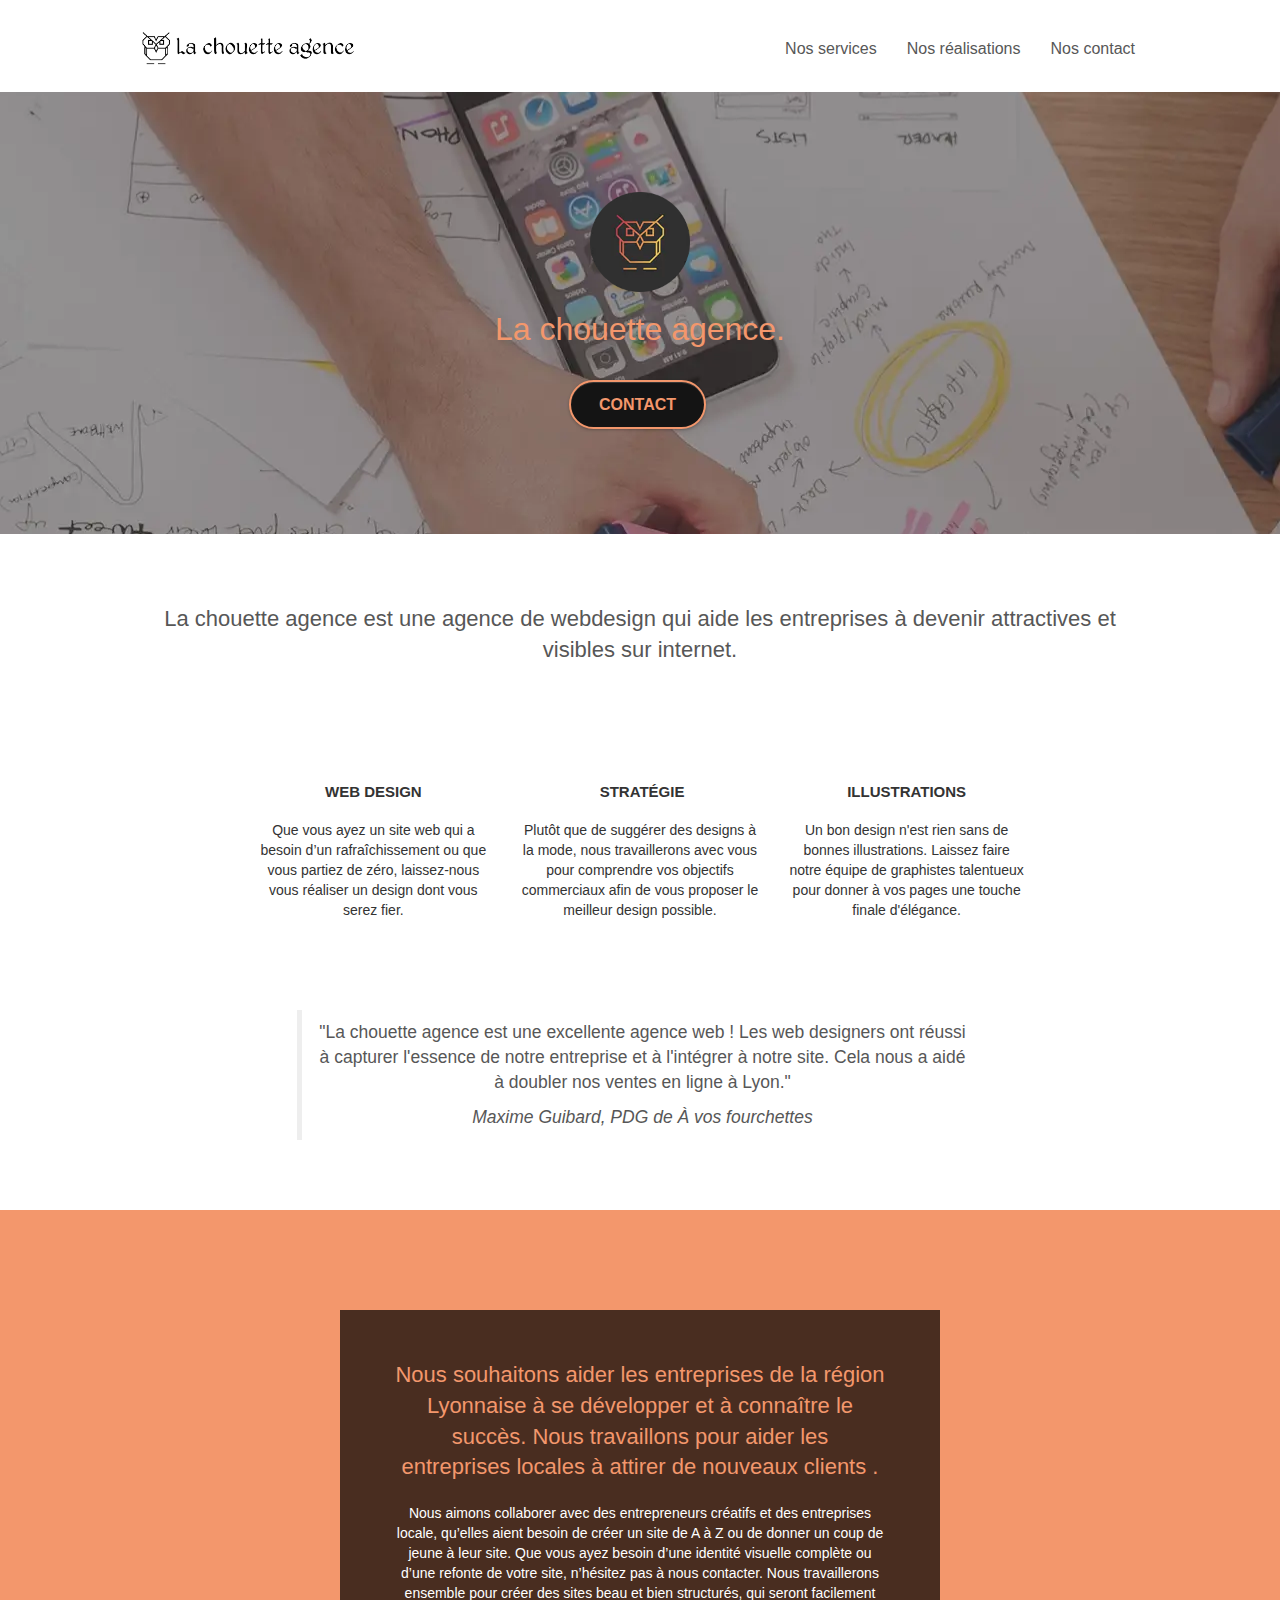
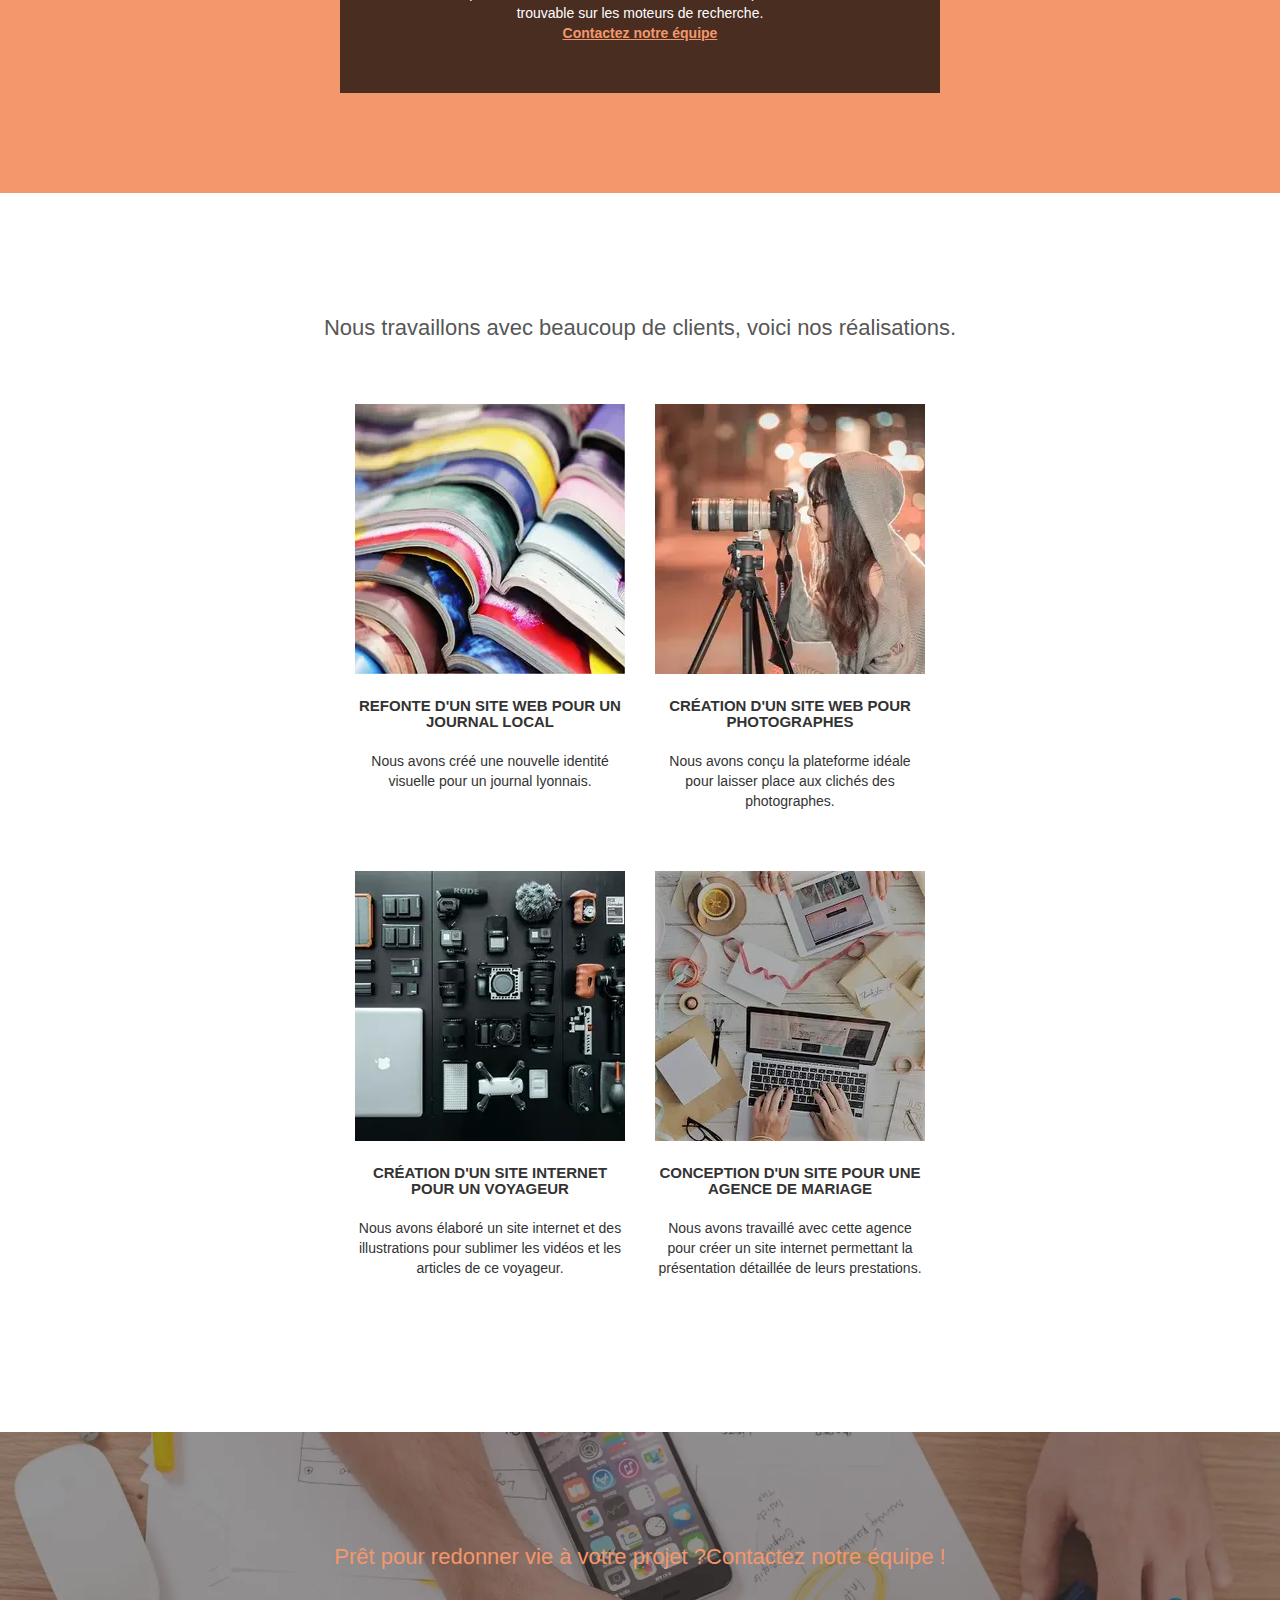
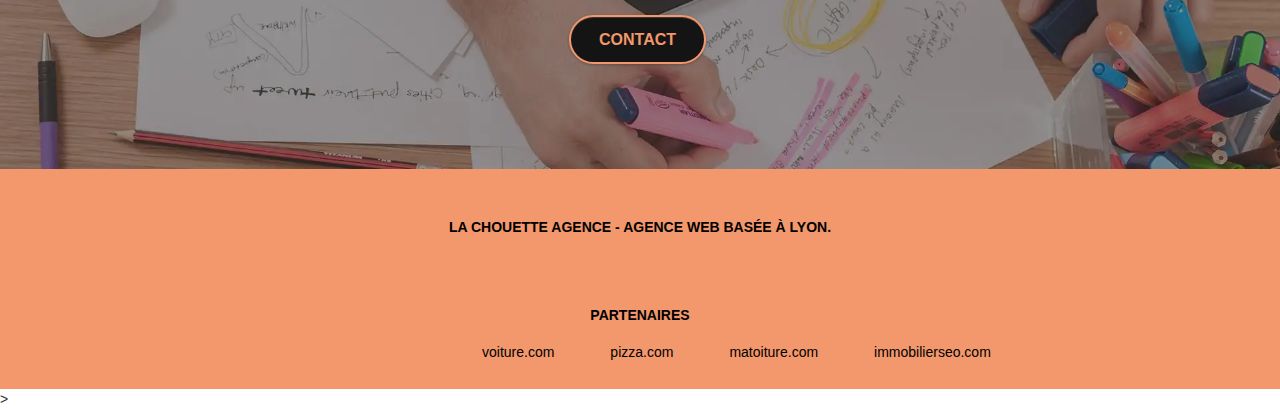
==== commit b42d0db3: "css robots" ====
--- a/index.html
+++ b/index.html
@@ -4,12 +4,24 @@
     <meta charset="utf-8">
 	<meta name="description" content="La chouette agence est une agence de Web Design basée sur Lyon qui aide les entreprises à devenir attractives et visible sur Internet">
     <meta name="viewport" content="width=device-width, initial-scale=1.0, viewport-fit=cover">
+	<meta name="robots" content="index, follow">
+	
     <link rel="shortcut icon" type="image/png" href="favicon.webp">
-    
+	<link rel= "canonical" href= "https://benit95.github.io/P4-La-chouette-agence-Refonte-/index.html">
 	<link rel="stylesheet" type="text/css" href="./css/bootstrap.css">
 	<link rel="stylesheet" type="text/css" href="style.css">
 	<link rel="stylesheet" type="text/css" href="./css/font-awesome.css">
 	<link rel="stylesheet" type="text/css" href="./css/et-line.css">
+
+	<meta property="og:title" content="Accueil – La chouette agence"/>
+    <meta property="og:type" content="website" />
+    <meta property="og:url" content="https://benit95.github.io/P4-La-chouette-agence-Refonte-/index.html"/>
+    <meta property="og:image" content="https://benit95.github.io/P4-La-chouette-agence-Refonte-/img/Mockups.png"/>
+    <meta property="og:image:alt" content="La chouette agence"/>
+    <meta property="og:description" content="Agence Web basée à Lyon – La chouette agence est une agence de Webdesign qui aide les entreprises à devenir attractives et visibles sur internet..."/>
+    <meta property="og:site_name" content="La chouette agence" />
+    <meta property="og:local" content="fr_FR" />
+
 
     <title>La chouette agence</title>
 
@@ -20,7 +32,7 @@
 	<script src="./js/jquery.touchSwipe.js" defer></script>
     
 <!-- Analytics -->
- 
+	<meta name="google-site-verification" content="uCJT0ZzX4NrZOCUxxe0IA--oXuzkhVC-KOsKa5KmPxo" />	
 <!-- Analytics END -->
     
 </head>
@@ -212,8 +224,7 @@
 		</div>
 	</div>
 </section>
-<!-- bloc-5-cta END -->
-<a class="bloc-button btn btn-d scrollToTop" onclick="scrollToTarget('1')"><span class="fa fa-chevron-up"></span></a>
+
 <!-- Footer - bloc-8 -->
 <footer class="bloc bgc-atomic-tangerine d-bloc" id="bloc-8">
 	<div class="container bloc-sm">
@@ -225,22 +236,22 @@
 				<div class="row row-no-gutters social">
 					<div class="col-sm-3">
 						<div class="text-center">
-							<a aria-label="twitter" class="social" href="twitter.com"><span class="fa fa-twitter icon-md"></span></a>
-						</div>
-					</div>
-					<div class="col-sm-3">
-						<div class="text-center">
-							<a aria-label="facebook" class="social" href="facebook.com"><span class="fa fa-facebook icon-md"></span></a>
-						</div>
-					</div>
-					<div class="col-sm-3">
-						<div class="text-center">
-							<a aria-label="dribble" class="social" href="dribble.com"><span class="fa fa-dribbble icon-md"></span></a>
-						</div>
-					</div>
-					<div class="col-sm-3">
-						<div class="text-center">
-							<a aria-label="instagram" class="social" href="instagram.com"><span class="fa fa-instagram icon-md"></span></a>
+							<a aria-label="twitter" class="social" href="https://twitter.com/?lang=fr"><span class="fa fa-twitter icon-md"></span></a>
+						</div>
+					</div>
+					<div class="col-sm-3">
+						<div class="text-center">
+							<a aria-label="facebook" class="social" href="https://www.facebook.com/"><span class="fa fa-facebook icon-md"></span></a>
+						</div>
+					</div>
+					<div class="col-sm-3">
+						<div class="text-center">
+							<a aria-label="dribble" class="social" href="https://dribbble.com/"><span class="fa fa-dribbble icon-md"></span></a>
+						</div>
+					</div>
+					<div class="col-sm-3">
+						<div class="text-center">
+							<a aria-label="instagram" class="social" href="https://www.instagram.com/"><span class="fa fa-instagram icon-md"></span></a>
 						</div>
 					</div>
 				</div>
@@ -266,6 +277,10 @@
 	</div>
 </footer>
 <!-- Footer - bloc-8 END -->
+
+<!-- ScrollToTop Button -->
+<a class="bloc-button btn btn-d scrollToTop" onclick="scrollToTarget('1')"><span class="fa fa-chevron-up"></span></a>
+<!-- ScrollToTop Button END-->>
 
 </main>
 <!-- Principal conteneur END -->
--- a/style.css
+++ b/style.css
@@ -1,1011 +1 @@
-body {
-    margin: 0;
-    padding: 0;
-    background: #FFF;
-    overflow-x: hidden;
-    -webkit-font-smoothing: antialiased;
-    -moz-osx-font-smoothing: grayscale;
-}
-
-a,
-button {
-    transition: all .3s ease-in-out;
-    outline: none!important;
-}
-
-a:hover {
-    text-decoration: none;
-    cursor: pointer;
-}
-
-#page-loading-blocs-notifaction {
-    position: fixed;
-    top: 0;
-    bottom: 0;
-    width: 100%;
-    z-index: 100000;
-    background: #FFFFFF url("img/pageload-spinner.gif") no-repeat center center;
-}
-
-.bloc {
-    clear: both;
-    background: 50% 50% no-repeat;
-    padding: 0 50px;
-    -webkit-background-size: cover;
-    -moz-background-size: cover;
-    -o-background-size: cover;
-    background-size: cover;
-    position: relative;
-}
-
-.bloc .container {
-    padding-left: 0;
-    padding-right: 0;
-}
-
-.bloc-lg {
-    padding: 100px 50px;
-}
-
-.bloc-md {
-    padding: 50px;
-}
-
-.bloc-sm {
-    padding: 20px 50px;
-}
-
-.bg-center,
-.bg-l-edge,
-.bg-r-edge,
-.bg-t-edge,
-.bg-b-edge,
-.bg-tl-edge,
-.bg-bl-edge,
-.bg-tr-edge,
-.bg-br-edge,
-.bg-repeat {
-    -webkit-background-size: auto!important;
-    -moz-background-size: auto!important;
-    -o-background-size: auto!important;
-    background-size: auto!important;
-}
-
-.bg-repeat {
-    background: repeat;
-}
-
-.bg-t-edge {
-    background: top no-repeat;
-}
-
-.bloc-bg-texture::before {
-    content: "";
-    background-size: 2px 2px;
-    position: absolute;
-    top: 0;
-    bottom: 0;
-    left: 0;
-    right: 0;
-}
-
-.texture-paper::before {
-    background-size: 280px 280px;
-}
-
-.b-parallax {
-    background-attachment: fixed;
-}
-
-.d-bloc {
-    color: rgba(255, 255, 255, .7);
-}
-
-.d-bloc button:hover {
-    color: rgba(255, 255, 255, .9);
-}
-
-.d-bloc .icon-round,
-.d-bloc .icon-square,
-.d-bloc .icon-rounded,
-.d-bloc .icon-semi-rounded-a,
-.d-bloc .icon-semi-rounded-b {
-    border-color: rgba(255, 255, 255, .9);
-}
-
-.d-bloc .divider-h span {
-    border-color: rgba(255, 255, 255, .2);
-}
-
-.d-bloc .a-btn,
-.d-bloc .navbar a,
-.d-bloc .navbar-brand,
-.d-bloc a .icon-sm,
-.d-bloc a .icon-md,
-.d-bloc a .icon-lg,
-.d-bloc a .icon-xl,
-.d-bloc h1 a,
-.d-bloc h2 a,
-.d-bloc h3 a,
-.d-bloc h4 a,
-.d-bloc h5 a,
-.d-bloc h6 a,
-.d-bloc p a {
-    color: rgba(255, 255, 255, .6);
-}
-
-.d-bloc .a-btn:hover,
-.d-bloc .navbar a:hover,
-.d-bloc .navbar-brand:hover,
-.d-bloc a:hover .icon-sm,
-.d-bloc a:hover .icon-md,
-.d-bloc a:hover .icon-lg,
-.d-bloc a:hover .icon-xl,
-.d-bloc h1 a:hover,
-.d-bloc h2 a:hover,
-.d-bloc h3 a:hover,
-.d-bloc h4 a:hover,
-.d-bloc h5 a:hover,
-.d-bloc h6 a:hover,
-.d-bloc p a:hover {
-    color: rgba(255, 255, 255, 1);
-}
-
-.d-bloc .navbar-toggle .icon-bar {
-    background: rgba(255, 255, 255, 1);
-}
-
-.d-bloc .btn-wire,
-.d-bloc .btn-wire:hover {
-    color: rgba(255, 255, 255, 1);
-    border-color: rgba(255, 255, 255, 1);
-}
-
-.d-bloc .panel {
-    color: rgba(0, 0, 0, .5);
-}
-
-.d-bloc .panel button:hover {
-    color: rgba(0, 0, 0, .7);
-}
-
-.d-bloc .panel icon {
-    border-color: rgba(0, 0, 0, .7);
-}
-
-.d-bloc .panel .divider-h span {
-    border-color: rgba(0, 0, 0, .1);
-}
-
-.d-bloc .panel .a-btn {
-    color: rgba(0, 0, 0, .6);
-}
-
-.d-bloc .panel .a-btn:hover {
-    color: rgba(0, 0, 0, 1);
-}
-
-.d-bloc .panel .btn-wire,
-.d-bloc .panel .btn-wire:hover {
-    color: rgba(0, 0, 0, .7);
-    border-color: rgba(0, 0, 0, .3);
-}
-
-.d-bloc .panel,
-.l-bloc {
-    color: rgba(0, 0, 0, .5);
-}
-
-.d-bloc .panel button:hover,
-.l-bloc button:hover {
-    color: rgba(0, 0, 0, .7);
-}
-
-.l-bloc .icon-round,
-.l-bloc .icon-square,
-.l-bloc .icon-rounded,
-.l-bloc .icon-semi-rounded-a,
-.l-bloc .icon-semi-rounded-b {
-    border-color: rgba(0, 0, 0, .7);
-}
-
-.d-bloc .panel .divider-h span,
-.l-bloc .divider-h span {
-    border-color: rgba(0, 0, 0, .1);
-}
-
-.d-bloc .panel .a-btn,
-.l-bloc .a-btn,
-.l-bloc .navbar a,
-.l-bloc .navbar-brand,
-.l-bloc a .icon-sm,
-.l-bloc a .icon-md,
-.l-bloc a .icon-lg,
-.l-bloc a .icon-xl,
-.l-bloc h1 a,
-.l-bloc h2 a,
-.l-bloc h3 a,
-.l-bloc h4 a,
-.l-bloc h5 a,
-.l-bloc h6 a,
-.l-bloc p a {
-    color: rgba(0, 0, 0, .6);
-}
-
-.d-bloc .panel .a-btn:hover,
-.l-bloc .a-btn:hover,
-.l-bloc .navbar a:hover,
-.l-bloc .navbar-brand:hover,
-.l-bloc a:hover .icon-sm,
-.l-bloc a:hover .icon-md,
-.l-bloc a:hover .icon-lg,
-.l-bloc a:hover .icon-xl,
-.l-bloc h1 a:hover,
-.l-bloc h2 a:hover,
-.l-bloc h3 a:hover,
-.l-bloc h4 a:hover,
-.l-bloc h5 a:hover,
-.l-bloc h6 a:hover,
-.l-bloc p a:hover {
-    color: rgba(0, 0, 0, 1);
-}
-
-.l-bloc .navbar-toggle .icon-bar {
-    color: rgba(0, 0, 0, .6);
-}
-
-.d-bloc .panel .btn-wire,
-.d-bloc .panel .btn-wire:hover,
-.l-bloc .btn-wire,
-.l-bloc .btn-wire:hover {
-    color: rgba(0, 0, 0, .7);
-    border-color: rgba(0, 0, 0, .3);
-}
-
-.voffset {
-    margin-top: 30px;
-}
-
-.voffset-lg {
-    margin-top: 80px;
-}
-
-.row-no-gutters {
-    margin-right: 0;
-    margin-left: 0;
-}
-
-.row.row-no-gutters > [class^="col-"],
-.row.row-no-gutters > [class*=" col-"] {
-    padding-right: 0;
-    padding-left: 0;
-}
-
-#bloc-1-hero h1 {
-    font-size: 32px;
-}
-
-.navbar {
-    margin-bottom: 0;
-    z-index: 1;
-}
-
-.navbar-brand {
-    height: auto;
-    padding: 3px 15px;
-    font-size: 25px;
-    font-weight: normal;
-    font-weight: 600;
-    line-height: 44px;
-}
-
-.navbar-brand img {
-    max-height: 200px;
-    margin: 0 5px 0 0;
-    display: inline;
-}
-
-.navbar-brand img[src$=svg] {
-    min-width: 100px;
-}
-
-.nav-center .navbar-brand img {
-    margin: 0;
-}
-
-.navbar .nav {
-    padding-top: 2px;
-    margin-right: -16px;
-    float: right;
-    z-index: 1;
-}
-
-.nav > li {
-    float: left;
-    margin-top: 4px;
-    font-size: 16px;
-}
-
-.navbar-nav .open .dropdown-menu > li > a {
-    text-align: inherit;
-}
-
-.nav > li a:hover,
-.nav > li a:focus {
-    background: transparent;
-}
-
-.navbar-toggle {
-    margin: 10px 10px 0 0;
-    border: 0px;
-}
-
-.navbar-toggle:hover {
-    background: transparent!important;
-}
-
-.navbar-toggle .icon-bar {
-    background-color: rgba(0, 0, 0, .5);
-    width: 26px;
-}
-
-.nav-invert .navbar .nav {
-    float: left;
-}
-
-.nav-invert .navbar-header,
-.nav-invert .navbar-brand {
-    float: right;
-    position: relative;
-    z-index: 2;
-}
-
-@media (min-width: 768px) {
-    .site-navigation {
-        position: absolute;
-        top: 50%;
-        right: 20px;
-        transform: translate(0, -50%);
-        -webkit-transform: translateY(-50%);
-    }
-    .nav > li .dropdown-menu a,
-    .nav > li .dropdown-menu a:hover {
-        color: #484848;
-    }
-    .nav-invert .site-navigation {
-        left: 0;
-        right: 0;
-    }
-    .nav-center {
-        text-align: center;
-    }
-    .nav-center .navbar-header {
-        width: 100%;
-    }
-    .nav-center .navbar-header,
-    .nav-center .navbar-brand,
-    .nav-center .nav > li {
-        float: none;
-        display: inline-block;
-    }
-    .nav-center .site-navigation {
-        position: relative;
-        width: 100%;
-        right: 0;
-        margin-right: 0px;
-        margin-top: 20px;
-    }
-    .nav-center.mini-nav .navbar-toggle {
-        float: none;
-        margin: 10px auto 0;
-    }
-}
-
-.nav > li > .dropdown a {
-    background: none!important;
-    display: block;
-    padding: 14px 15px;
-}
-
-nav .caret {
-    margin: 0 5px;
-}
-
-.dropdown-menu .dropdown-menu {
-    top: -8px;
-    left: 100%;
-}
-
-.dropdown-menu .dropmenu-flow-right {
-    top: 100%;
-    left: 0;
-    margin-left: -1px;
-    border-top-left-radius: 0;
-    border-top-right-radius: 0;
-}
-
-.dropdown-menu .dropdown span {
-    border: 4px solid black;
-    border-top-color: transparent;
-    border-right-color: transparent;
-    border-bottom-color: transparent;
-    margin: 6px -5px 0 0!important;
-    float: right;
-}
-
-.mg-md {
-    margin-top: 10px;
-    margin-bottom: 20px;
-}
-
-.mg-lg {
-    margin-top: 10px;
-    margin-bottom: 40px;
-}
-
-.btn {
-    margin: 0 5px 5px 0;
-}
-.btn.pull-right {
-    margin: 0 0 5px 5px;
-}
-
-.btn-d,
-.btn-d:hover,
-.btn-d:focus {
-    color: #FFF;
-    background: rgba(0, 0, 0, .3);
-}
-
-button {
-    outline: none!important;
-}
-
-.btn-rd {
-    border-radius: 40px;
-}
-
-.btn-clean {
-    border: 1px solid rgba(0, 0, 0, .08);
-    border-bottom-color: rgba(0, 0, 0, .1);
-    text-shadow: 0 1px 0 rgba(0, 0, 1, .1);
-    box-shadow: 0 1px 3px rgba(0, 0, 1, .25), inset 0 1px 0 0 rgba(255, 255, 255, .15);
-}
-
-.icon-md {
-    font-size: 30px!important;
-}
-
-.icon-lg {
-    font-size: 60px!important;
-}
-
-.sm-shadow {
-    text-shadow: 0 1px 2px rgba(0, 0, 0, .3);
-}
-
-.panel-sq,
-.panel-sq .panel-heading,
-.panel-sq .panel-footer {
-    border-radius: 0;
-}
-
-.panel-rd {
-    border-radius: 30px;
-}
-
-.panel-rd .panel-heading {
-    border-radius: 29px 29px 0 0;
-}
-
-.panel-rd .panel-footer {
-    border-radius: 0 0 29px 29px;
-}
-
-.form-control {
-    border-color: rgba(0, 0, 0, .1);
-    box-shadow: none;
-}
-
-.scrollToTop {
-    width: 40px;
-    height: 40px;
-    position: fixed;
-    bottom: 20px;
-    right: 20px;
-    opacity: 0;
-    z-index: 500;
-    transition: all .3s ease-in-out;
-}
-
-.scrollToTop span {
-    margin-top: 6px;
-}
-
-.showScrollTop {
-    font-size: 14px;
-    opacity: 1;
-}
-
-a[data-lightbox] {
-    position: relative;
-    display: block;
-    text-align: center;
-}
-
-a[data-lightbox]:hover::before {
-    content: "+";
-    font-family: "HelveticaNeue-Light", "Helvetica Neue Light", "Helvetica Neue", Helvetica, Arial;
-    font-size: 32px;
-    width: 50px;
-    height: 50px;
-    margin-left: -25px;
-    border-radius: 50%;
-    background: rgba(0, 0, 0, .6);
-    color: #FFF;
-    font-weight: 100;
-    z-index: 1;
-    position: absolute;
-    top: 50%;
-    transform: translateY(-50%);
-    -webkit-transform: translateY(-50%);
-}
-
-a[data-lightbox]:hover img {
-    opacity: 0.6;
-    -webkit-animation-fill-mode: none;
-    animation-fill-mode: none;
-}
-
-#lightbox-modal {
-    display: flex;
-    align-items: center;
-}
-
-#lightbox-modal .modal-dialog {
-    width: 90%;
-    max-width: 900px;
-    margin: 0 auto 0;
-}
-
-#lightbox-modal .modal-dialog img {
-    max-height: 90vh;
-    margin: 0 auto;
-}
-
-.lightbox-caption {
-    padding: 20px;
-    color: #FFF;
-    background: rgba(0, 0, 0, .5);
-    position: absolute;
-    left: 15px;
-    right: 15px;
-    bottom: 5px;
-}
-
-.close-lightbox {
-    color: #FFF;
-    font-size: 30px;
-    position: absolute;
-    top: 20px;
-    right: 20px;
-    z-index: 20;
-    background: rgba(0, 0, 0, .5);
-    border: none;
-    line-height: 30px;
-    padding: 0 9px 5px;
-    opacity: 0.3;
-}
-
-.close-lightbox:hover,
-.next-lightbox:hover,
-.prev-lightbox:hover {
-    opacity: 1.0;
-    color: #FFF;
-}
-
-.next-lightbox,
-.prev-lightbox {
-    font-size: 20px;
-    color: rgba(255, 255, 255, .9);
-    background: rgba(0, 0, 0, .5);
-    transition: all .2s ease-in-out;
-    position: absolute;
-    top: 45%;
-    z-index: 1;
-    opacity: 0.4;
-}
-
-.next-lightbox {
-    padding: 6px 8px 1px 13px;
-    right: 25px;
-}
-
-.prev-lightbox {
-    padding: 6px 13px 1px 10px;
-    left: 25px;
-}
-
-.snapshot-lb .modal-body {
-    padding-bottom: 45px;
-}
-
-.snapshot-lb .lightbox-caption {
-    padding: 0;
-    color: rgba(0, 0, 0, .5);
-    background: none;
-}
-
-h1,
-h2,
-h3,
-h4,
-h5,
-h6,
-p,
-label,
-.btn,
-a {
-    font-family: "helvetica";
-    font-weight: 400;
-    color: #575757!important;
-}
-
-.container {
-    max-width: 1000px;
-}
-
-.hero-bloc-text {
-    font-size: 38px;
-}
-
-.hero-bloc-text-sub {
-    font-size: 36px;
-}
-
-.statement-bloc-text {
-    line-height: 26px;
-    font-style: italic;
-    font-size: 20px;
-    text-align: center;
-    font-weight: lighter;
-    max-width: 520px;
-    margin: auto auto auto auto;
-}
-
-p {
-    font-size: 1em;
-}
-
-.tight-width-whitespace {
-    max-width: 600px;
-    margin: auto auto auto auto;
-}
-
-.h1 {
-    font-size: 20px;
-    font-family: "Open Sans";
-}
-
-.cta-hero {
-    margin-top: 22px;
-    color: #FFFFFF!important;
-    text-transform: uppercase;
-    padding: 12px 28px 12px 28px;
-    font-size: 16px;
-    font-weight: 700;
-}
-
-.social {
-    max-width: 400px;
-    margin: auto auto auto auto;
-}
-
-h2 {
-    font-size: 22px;
-    line-height: 1.4em;
-}
-
-h3 {
-    font-size: 15px;
-    text-transform: uppercase;
-    font-weight: 700;
-    color: #333333!important;
-}
-
-.med-width-whitespace {
-    max-width: 800px;
-    margin: auto auto auto auto;
-    box-shadow: 0px 0px 0px #000000;
-}
-
-h1 {
-    color: #333333!important;
-}
-
-h4 {
-    color: #333333!important;
-}
-
-.icons {
-    margin-bottom: 14px;
-    margin-top: 24px;
-}
-
-.white {
-	color: rgb(255, 255, 255)!important
-}
-
-.portfolio-thumb {
-    margin-bottom: 24px;
-}
-
-.portfolio-row {
-    margin-bottom: 44px;
-    margin-top: 50px;
-}
-
-.avatar {
-    box-shadow: 0px 4px 9px rgba(0, 0, 0, 0.3);
-}
-
-.black-background {
-    background-color: rgb(0 0 0 / 70%);
-    padding: 40px 40px 40px 40px;
-}
-
-.bold-link {
-    font-weight: 900;
-    text-decoration: underline!important;
-}
-
-.bgc-white {
-    background-color: #FFFFFF;
-}
-
-.bgc-dark-slate-blue {
-    background-color: #020f3b;
-}
-
-.bgc-atomic-tangerine {
-    background-color: #F3976C;
-}
-
-.tc-white {
-    color: #F3976C!important;
-}
-
-.btn-atomic-tangerine {
-    background: #141414;
-    color: #F3976C!important;
-    border: 2px solid #F3976C!important;
-}
-
-.btn-atomic-tangerine:hover {
-    background: #c27956!important;
-    color: #FFFFFF!important;
-}
-
-.ltc-white {
-	color: #f3976c!important
-}
-
-.ltc-white:hover {
-	color: rgb(255, 255, 255)!important
-}
-
-
-.ltc-atomic-tangerine {
-    color: #F3976C!important;
-}
-
-.ltc-atomic-tangerine:hover {
-    color: #c27956!important;
-}
-
-.icon-dark-slate-blue {
-    color: #364577!important;
-    border-color: #364577!important;
-}
-
-.social {
-	max-width: 400px;
-	margin: auto auto auto auto;
-	display: flex;
-	justify-content: space-around
-}
-
-.footerpartner {
-	color: #000!important
-}
-
-cite {
-	color: #575757;
-}
-
-.tc-black {
-	color: #000!important
-}
-
-.footerpartner:hover {
-	color: #fff!important
-}
-
-.titlepartenaire {
-	color: rgb(0 0 0)!important;
-	margin-top: 2em;
-	text-transform: uppercase;
-	font-weight: 700
-}
-
-.underline:hover {
-	text-decoration: underline;
-}
-
-.partenaire {
-	column-gap: 2em
-}
-
-.formulaire {
-    padding: 0 1em;
-}
-
-.address {
-	text-align: center;
-}
-
-.bg-banniere {
-    background-image: url("img/la-chouette-agence-banniere.webp");
-}
-
-.bg-presentation {
-    background-image: url("img/image-de-presentation.webp");
-}
-
-@media all and (max-width:550px) {
-	.partenaire {
-		flex-direction: column;
-		align-items: center
-    }
-}
-@media (max-width:1024px) {
-	.bloc {
-		padding-left: 20px;
-		padding-right: 20px
-	}
-}
-
-@media (max-width:992px) and (min-width:768px) {
-	.navbar .nav {
-		max-width: 80%
-	}
-	.nav-center.navbar .nav {
-		max-width: 100%
-	}
-}
-
-@media only screen and (min-width:768px) and (max-width:1024px) and (orientation:landscape) {
-	.b-parallax {
-		background-attachment: scroll
-	}
-}
-
-@media only screen and (min-width:1024px) and (max-width:1366px) and (-webkit-min-device-pixel-ratio:1.5) {
-	.b-parallax {
-		background-attachment: scroll
-	}
-}
-
-@media (max-width:991px) {
-	.container {
-		width: 100%
-	}
-	.b-parallax {
-		background-attachment: scroll
-	}
-	#hero-bloc,
-	.page-container {
-		overflow-x: hidden;
-		position: relative
-	}
-}
-
-@media (max-width:767px) {
-	.page-container {
-		overflow-x: hidden;
-		position: relative
-	}
-	h1,
-	h2,
-	h3,
-	h4,
-	h5,
-	h6,
-	p {
-		padding-left: 10px!important;
-		padding-right: 10px!important
-	}
-	.b-parallax {
-		background-attachment: scroll
-	}
-	.navbar .nav {
-		padding-top: 0;
-		border-top: 1px solid rgba(0, 0, 0, .2);
-		float: none!important
-	}
-	.navbar.row {
-		margin-left: 0;
-		margin-right: 0
-	}
-	.site-navigation {
-		position: inherit;
-		transform: none;
-		-webkit-transform: none;
-		-ms-transform: none
-	}
-	.nav>li {
-		margin-top: 0;
-		border-bottom: 1px solid rgba(0, 0, 0, .1);
-		background: rgba(0, 0, 0, .05);
-		text-align: left;
-		padding-left: 15px;
-		width: 100%
-	}
-	.nav>li:hover {
-		background: rgba(0, 0, 0, .08)
-	}
-	#hero-bloc .navbar .nav {
-		background: rgba(0, 0, 0, .8)
-	}
-	#hero-bloc .navbar .nav a {
-		color: rgba(255, 255, 255, .6)
-	}
-	.hero {
-		padding: 50px 0
-	}
-	.hero-nav {
-		left: -1px;
-		right: -1px
-	}
-	.navbar-collapse {
-		padding: 0;
-		overflow-x: hidden;
-		-webkit-box-shadow: none;
-		box-shadow: none
-	}
-	.navbar-brand img {
-		max-height: 40px;
-		width: auto
-	}
-	.bloc {
-		padding-left: 0;
-		padding-right: 0
-	}
-	.bloc-lg {
-		padding: 40px 0
-	}
-	.bloc-md,
-	.bloc-sm {
-		padding-left: 0;
-		padding-right: 0
-	}
-	.a-block {
-		padding: 0 10px
-	}
-	.voffset {
-		margin-top: 5px
-	}
-	.voffset-md {
-		margin-top: 20px
-	}
-	.voffset-lg {
-		margin-top: 30px
-	}
-}
-
-@media (max-width:400px) {
-	.bloc {
-		padding-left: 0;
-		padding-right: 0
-	}
-}+body{margin:0;padding:0;background:#FFF;overflow-x:hidden;-webkit-font-smoothing:antialiased;-moz-osx-font-smoothing:grayscale}a,button{transition:all .3s ease-in-out;outline:none!important}a:hover{text-decoration:none;cursor:pointer}#page-loading-blocs-notifaction{position:fixed;top:0;bottom:0;width:100%;z-index:100000;background:#FFF url(img/pageload-spinner.gif) no-repeat center center}.bloc{clear:both;background:50% 50% no-repeat;padding:0 50px;-webkit-background-size:cover;-moz-background-size:cover;-o-background-size:cover;background-size:cover;position:relative}.bloc .container{padding-left:0;padding-right:0}.bloc-lg{padding:100px 50px}.bloc-md{padding:50px}.bloc-sm{padding:20px 50px}.bg-center,.bg-l-edge,.bg-r-edge,.bg-t-edge,.bg-b-edge,.bg-tl-edge,.bg-bl-edge,.bg-tr-edge,.bg-br-edge,.bg-repeat{-webkit-background-size:auto!important;-moz-background-size:auto!important;-o-background-size:auto!important;background-size:auto!important}.bg-repeat{background:repeat}.bg-t-edge{background:top no-repeat}.bloc-bg-texture::before{content:"";background-size:2px 2px;position:absolute;top:0;bottom:0;left:0;right:0}.texture-paper::before{background-size:280px 280px}.b-parallax{background-attachment:fixed}.d-bloc{color:rgba(255,255,255,.7)}.d-bloc button:hover{color:rgba(255,255,255,.9)}.d-bloc .icon-round,.d-bloc .icon-square,.d-bloc .icon-rounded,.d-bloc .icon-semi-rounded-a,.d-bloc .icon-semi-rounded-b{border-color:rgba(255,255,255,.9)}.d-bloc .divider-h span{border-color:rgba(255,255,255,.2)}.d-bloc .a-btn,.d-bloc .navbar a,.d-bloc .navbar-brand,.d-bloc a .icon-sm,.d-bloc a .icon-md,.d-bloc a .icon-lg,.d-bloc a .icon-xl,.d-bloc h1 a,.d-bloc h2 a,.d-bloc h3 a,.d-bloc h4 a,.d-bloc h5 a,.d-bloc h6 a,.d-bloc p a{color:rgba(255,255,255,.6)}.d-bloc .a-btn:hover,.d-bloc .navbar a:hover,.d-bloc .navbar-brand:hover,.d-bloc a:hover .icon-sm,.d-bloc a:hover .icon-md,.d-bloc a:hover .icon-lg,.d-bloc a:hover .icon-xl,.d-bloc h1 a:hover,.d-bloc h2 a:hover,.d-bloc h3 a:hover,.d-bloc h4 a:hover,.d-bloc h5 a:hover,.d-bloc h6 a:hover,.d-bloc p a:hover{color:rgba(255,255,255,1)}.d-bloc .navbar-toggle .icon-bar{background:rgba(255,255,255,1)}.d-bloc .btn-wire,.d-bloc .btn-wire:hover{color:rgba(255,255,255,1);border-color:rgba(255,255,255,1)}.d-bloc .panel{color:rgba(0,0,0,.5)}.d-bloc .panel button:hover{color:rgba(0,0,0,.7)}.d-bloc .panel icon{border-color:rgba(0,0,0,.7)}.d-bloc .panel .divider-h span{border-color:rgba(0,0,0,.1)}.d-bloc .panel .a-btn{color:rgba(0,0,0,.6)}.d-bloc .panel .a-btn:hover{color:rgba(0,0,0,1)}.d-bloc .panel .btn-wire,.d-bloc .panel .btn-wire:hover{color:rgba(0,0,0,.7);border-color:rgba(0,0,0,.3)}.d-bloc .panel,.l-bloc{color:rgba(0,0,0,.5)}.d-bloc .panel button:hover,.l-bloc button:hover{color:rgba(0,0,0,.7)}.l-bloc .icon-round,.l-bloc .icon-square,.l-bloc .icon-rounded,.l-bloc .icon-semi-rounded-a,.l-bloc .icon-semi-rounded-b{border-color:rgba(0,0,0,.7)}.d-bloc .panel .divider-h span,.l-bloc .divider-h span{border-color:rgba(0,0,0,.1)}.d-bloc .panel .a-btn,.l-bloc .a-btn,.l-bloc .navbar a,.l-bloc .navbar-brand,.l-bloc a .icon-sm,.l-bloc a .icon-md,.l-bloc a .icon-lg,.l-bloc a .icon-xl,.l-bloc h1 a,.l-bloc h2 a,.l-bloc h3 a,.l-bloc h4 a,.l-bloc h5 a,.l-bloc h6 a,.l-bloc p a{color:rgba(0,0,0,.6)}.d-bloc .panel .a-btn:hover,.l-bloc .a-btn:hover,.l-bloc .navbar a:hover,.l-bloc .navbar-brand:hover,.l-bloc a:hover .icon-sm,.l-bloc a:hover .icon-md,.l-bloc a:hover .icon-lg,.l-bloc a:hover .icon-xl,.l-bloc h1 a:hover,.l-bloc h2 a:hover,.l-bloc h3 a:hover,.l-bloc h4 a:hover,.l-bloc h5 a:hover,.l-bloc h6 a:hover,.l-bloc p a:hover{color:rgba(0,0,0,1)}.l-bloc .navbar-toggle .icon-bar{color:rgba(0,0,0,.6)}.d-bloc .panel .btn-wire,.d-bloc .panel .btn-wire:hover,.l-bloc .btn-wire,.l-bloc .btn-wire:hover{color:rgba(0,0,0,.7);border-color:rgba(0,0,0,.3)}.voffset{margin-top:30px}.voffset-lg{margin-top:80px}.row-no-gutters{margin-right:0;margin-left:0}.row.row-no-gutters>[class^="col-"],.row.row-no-gutters>[class*=" col-"]{padding-right:0;padding-left:0}#bloc-1-hero h1{font-size:32px}.navbar{margin-bottom:0;z-index:1}.navbar-brand{height:auto;padding:3px 15px;font-size:25px;font-weight:400;font-weight:600;line-height:44px}.navbar-brand img{max-height:200px;margin:0 5px 0 0;display:inline}.navbar-brand img[src$=svg]{min-width:100px}.nav-center .navbar-brand img{margin:0}.navbar .nav{padding-top:2px;margin-right:-16px;float:right;z-index:1}.nav>li{float:left;margin-top:4px;font-size:16px}.navbar-nav .open .dropdown-menu>li>a{text-align:inherit}.nav>li a:hover,.nav>li a:focus{background:transparent}.navbar-toggle{margin:10px 10px 0 0;border:0}.navbar-toggle:hover{background:transparent!important}.navbar-toggle .icon-bar{background-color:rgba(0,0,0,.5);width:26px}.nav-invert .navbar .nav{float:left}.nav-invert .navbar-header,.nav-invert .navbar-brand{float:right;position:relative;z-index:2}@media (min-width:768px){.site-navigation{position:absolute;top:50%;right:20px;transform:translate(0,-50%);-webkit-transform:translateY(-50%)}.nav>li .dropdown-menu a,.nav>li .dropdown-menu a:hover{color:#484848}.nav-invert .site-navigation{left:0;right:0}.nav-center{text-align:center}.nav-center .navbar-header{width:100%}.nav-center .navbar-header,.nav-center .navbar-brand,.nav-center .nav>li{float:none;display:inline-block}.nav-center .site-navigation{position:relative;width:100%;right:0;margin-right:0;margin-top:20px}.nav-center.mini-nav .navbar-toggle{float:none;margin:10px auto 0}}.nav>li>.dropdown a{background:none!important;display:block;padding:14px 15px}nav .caret{margin:0 5px}.dropdown-menu .dropdown-menu{top:-8px;left:100%}.dropdown-menu .dropmenu-flow-right{top:100%;left:0;margin-left:-1px;border-top-left-radius:0;border-top-right-radius:0}.dropdown-menu .dropdown span{border:4px solid #000;border-top-color:transparent;border-right-color:transparent;border-bottom-color:transparent;margin:6px -5px 0 0!important;float:right}.mg-md{margin-top:10px;margin-bottom:20px}.mg-lg{margin-top:10px;margin-bottom:40px}.btn{margin:0 5px 5px 0}.btn.pull-right{margin:0 0 5px 5px}.btn-d,.btn-d:hover,.btn-d:focus{color:#FFF;background:rgba(0,0,0,.3)}button{outline:none!important}.btn-rd{border-radius:40px}.btn-clean{border:1px solid rgba(0,0,0,.08);border-bottom-color:rgba(0,0,0,.1);text-shadow:0 1px 0 rgba(0,0,1,.1);box-shadow:0 1px 3px rgba(0,0,1,.25),inset 0 1px 0 0 rgba(255,255,255,.15)}.icon-md{font-size:30px!important}.icon-lg{font-size:60px!important}.sm-shadow{text-shadow:0 1px 2px rgba(0,0,0,.3)}.panel-sq,.panel-sq .panel-heading,.panel-sq .panel-footer{border-radius:0}.panel-rd{border-radius:30px}.panel-rd .panel-heading{border-radius:29px 29px 0 0}.panel-rd .panel-footer{border-radius:0 0 29px 29px}.form-control{border-color:rgba(0,0,0,.1);box-shadow:none}.scrollToTop{width:40px;height:40px;position:fixed;bottom:20px;right:20px;opacity:0;z-index:500;transition:all .3s ease-in-out}.scrollToTop span{margin-top:6px}.showScrollTop{font-size:14px;opacity:1}a[data-lightbox]{position:relative;display:block;text-align:center}a[data-lightbox]:hover::before{content:"+";font-family:"HelveticaNeue-Light","Helvetica Neue Light","Helvetica Neue",Helvetica,Arial;font-size:32px;width:50px;height:50px;margin-left:-25px;border-radius:50%;background:rgba(0,0,0,.6);color:#FFF;font-weight:100;z-index:1;position:absolute;top:50%;transform:translateY(-50%);-webkit-transform:translateY(-50%)}a[data-lightbox]:hover img{opacity:.6;-webkit-animation-fill-mode:none;animation-fill-mode:none}#lightbox-modal{display:flex;align-items:center}#lightbox-modal .modal-dialog{width:90%;max-width:900px;margin:0 auto 0}#lightbox-modal .modal-dialog img{max-height:90vh;margin:0 auto}.lightbox-caption{padding:20px;color:#FFF;background:rgba(0,0,0,.5);position:absolute;left:15px;right:15px;bottom:5px}.close-lightbox{color:#FFF;font-size:30px;position:absolute;top:20px;right:20px;z-index:20;background:rgba(0,0,0,.5);border:none;line-height:30px;padding:0 9px 5px;opacity:.3}.close-lightbox:hover,.next-lightbox:hover,.prev-lightbox:hover{opacity:1;color:#FFF}.next-lightbox,.prev-lightbox{font-size:20px;color:rgba(255,255,255,.9);background:rgba(0,0,0,.5);transition:all .2s ease-in-out;position:absolute;top:45%;z-index:1;opacity:.4}.next-lightbox{padding:6px 8px 1px 13px;right:25px}.prev-lightbox{padding:6px 13px 1px 10px;left:25px}.snapshot-lb .modal-body{padding-bottom:45px}.snapshot-lb .lightbox-caption{padding:0;color:rgba(0,0,0,.5);background:none}h1,h2,h3,h4,h5,h6,p,label,.btn,a{font-family:"helvetica";font-weight:400;color:#575757!important}.container{max-width:1000px}.hero-bloc-text{font-size:38px}.hero-bloc-text-sub{font-size:36px}.statement-bloc-text{line-height:26px;font-style:italic;font-size:20px;text-align:center;font-weight:lighter;max-width:520px;margin:auto auto auto auto}p{font-size:1em}.tight-width-whitespace{max-width:600px;margin:auto auto auto auto}.h1{font-size:20px;font-family:"Open Sans"}.cta-hero{margin-top:22px;color:#FFFFFF!important;text-transform:uppercase;padding:12px 28px 12px 28px;font-size:16px;font-weight:700}.social{max-width:400px;margin:auto auto auto auto}h2{font-size:22px;line-height:1.4em}h3{font-size:15px;text-transform:uppercase;font-weight:700;color:#333333!important}.med-width-whitespace{max-width:800px;margin:auto auto auto auto;box-shadow:0 0 0 #000}h1{color:#333333!important}h4{color:#333333!important}.icons{margin-bottom:14px;margin-top:24px}.white{color:rgb(255,255,255)!important}.portfolio-thumb{margin-bottom:24px}.portfolio-row{margin-bottom:44px;margin-top:50px}.avatar{box-shadow:0 4px 9px rgba(0,0,0,.3)}.black-background{background-color:rgb(0 0 0 / 70%);padding:40px 40px 40px 40px}.bold-link{font-weight:900;text-decoration:underline!important}.bgc-white{background-color:#FFF}.bgc-dark-slate-blue{background-color:#020f3b}.bgc-atomic-tangerine{background-color:#F3976C}.tc-white{color:#F3976C!important}.btn-atomic-tangerine{background:#141414;color:#F3976C!important;border:2px solid #F3976C!important}.btn-atomic-tangerine:hover{background:#c27956!important;color:#FFFFFF!important}.ltc-white{color:#f3976c!important}.ltc-white:hover{color:rgb(255,255,255)!important}.ltc-atomic-tangerine{color:#F3976C!important}.ltc-atomic-tangerine:hover{color:#c27956!important}.icon-dark-slate-blue{color:#364577!important;border-color:#364577!important}.social{max-width:400px;margin:auto auto auto auto;display:flex;justify-content:space-around}.footerpartner{padding: 0.5em 1em;color:#000!important}cite{color:#575757}.tc-black{color:#000!important}.footerpartner:hover{color:#fff!important}.titlepartenaire{color:rgb(0 0 0)!important;margin-top:2em;text-transform:uppercase;font-weight:700}.underline:hover{text-decoration:underline}.partenaire{column-gap:2em}.formulaire{padding:0 1em}.address{text-align:center}.bg-banniere{background-image:url(img/la-chouette-agence-banniere.webp)}.bg-presentation{background-image:url(img/image-de-presentation.webp)}@media all and (max-width:550px){.partenaire{flex-direction:column;align-items:center}}@media (max-width:1024px){.bloc{padding-left:20px;padding-right:20px}}@media (max-width:992px) and (min-width:768px){.navbar .nav{max-width:80%}.nav-center.navbar .nav{max-width:100%}}@media only screen and (min-width:768px) and (max-width:1024px) and (orientation:landscape){.b-parallax{background-attachment:scroll}}@media only screen and (min-width:1024px) and (max-width:1366px) and (-webkit-min-device-pixel-ratio:1.5){.b-parallax{background-attachment:scroll}}@media (max-width:991px){.container{width:100%}.b-parallax{background-attachment:scroll}#hero-bloc,.page-container{overflow-x:hidden;position:relative}}@media (max-width:767px){.page-container{overflow-x:hidden;position:relative}h1,h2,h3,h4,h5,h6,p{padding-left:10px!important;padding-right:10px!important}.b-parallax{background-attachment:scroll}.navbar .nav{padding-top:0;border-top:1px solid rgba(0,0,0,.2);float:none!important}.navbar.row{margin-left:0;margin-right:0}.site-navigation{position:inherit;transform:none;-webkit-transform:none;-ms-transform:none}.nav>li{margin-top:0;border-bottom:1px solid rgba(0,0,0,.1);background:rgba(0,0,0,.05);text-align:left;padding-left:15px;width:100%}.nav>li:hover{background:rgba(0,0,0,.08)}#hero-bloc .navbar .nav{background:rgba(0,0,0,.8)}#hero-bloc .navbar .nav a{color:rgba(255,255,255,.6)}.hero{padding:50px 0}.hero-nav{left:-1px;right:-1px}.navbar-collapse{padding:0;overflow-x:hidden;-webkit-box-shadow:none;box-shadow:none}.navbar-brand img{max-height:40px;width:auto}.bloc{padding-left:0;padding-right:0}.bloc-lg{padding:40px 0}.bloc-md,.bloc-sm{padding-left:0;padding-right:0}.a-block{padding:0 10px}.voffset{margin-top:5px}.voffset-md{margin-top:20px}.voffset-lg{margin-top:30px}}@media (max-width:400px){.bloc{padding-left:0;padding-right:0}}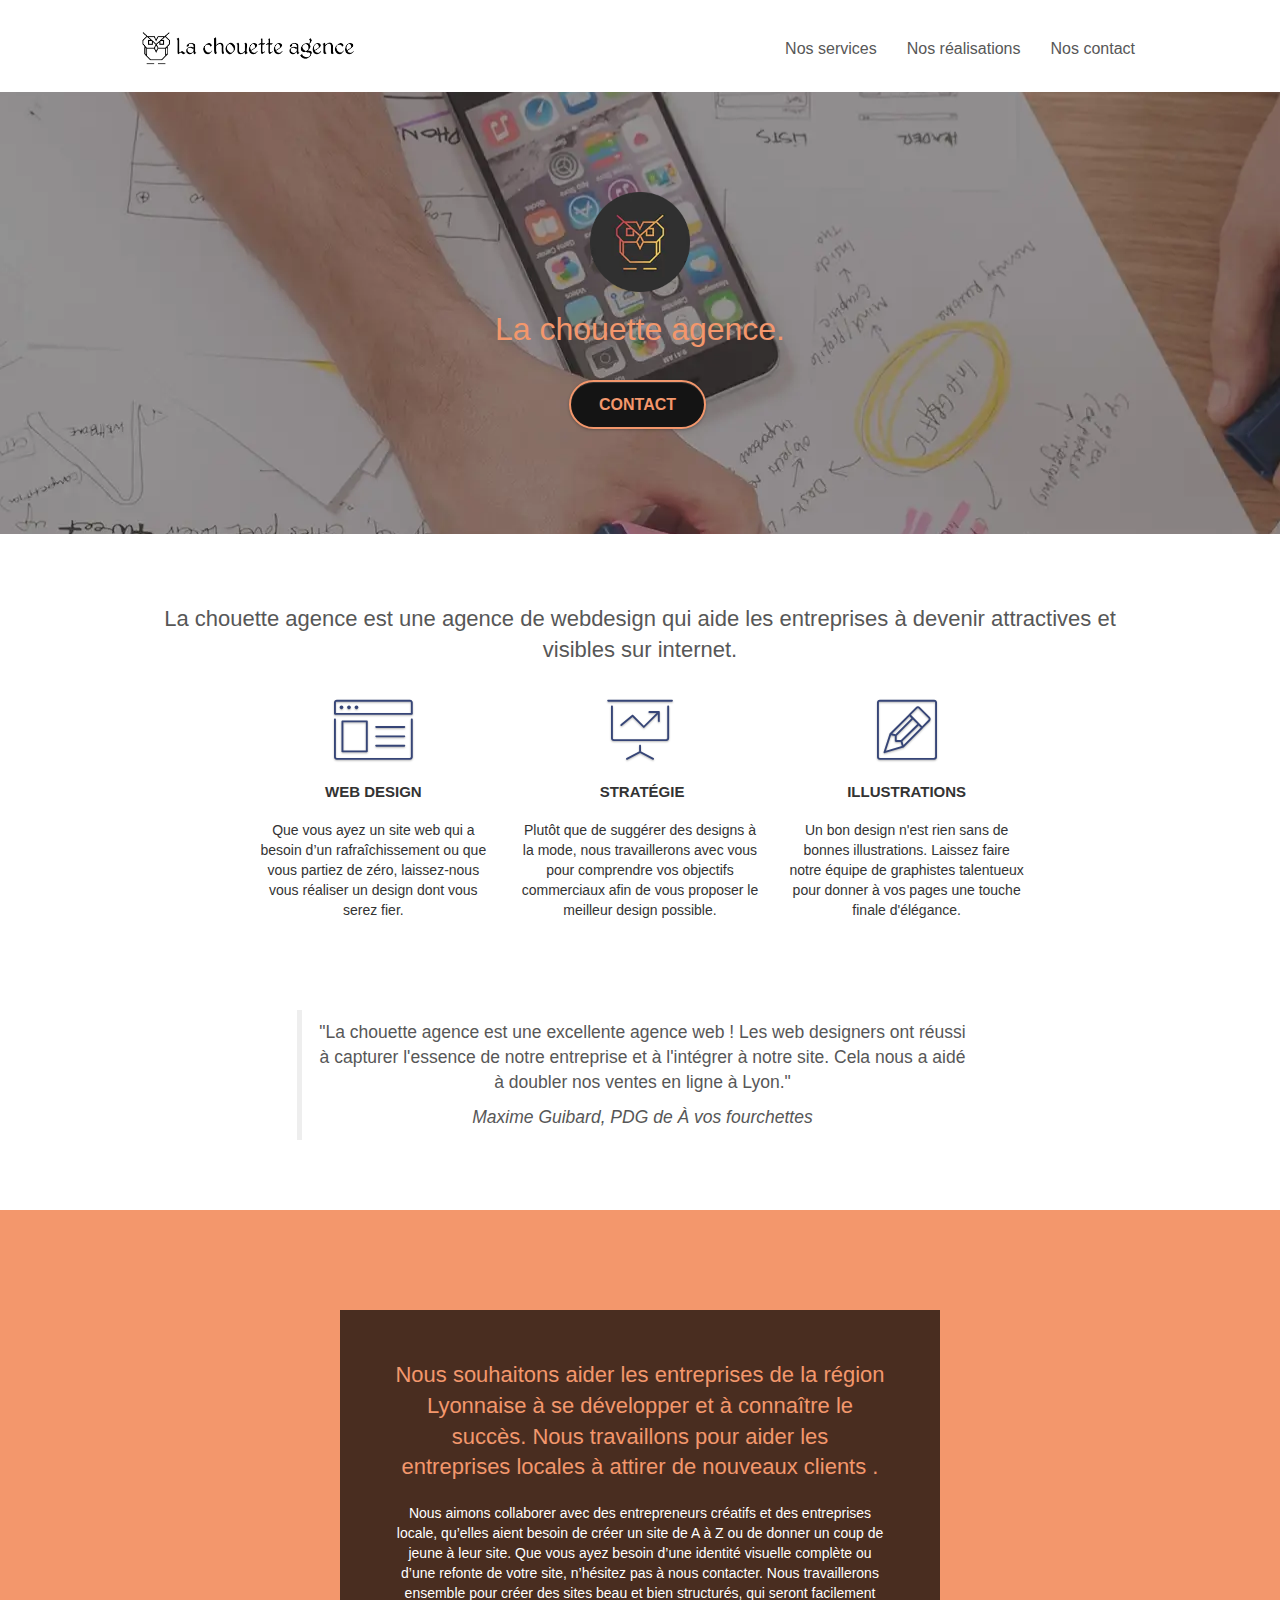
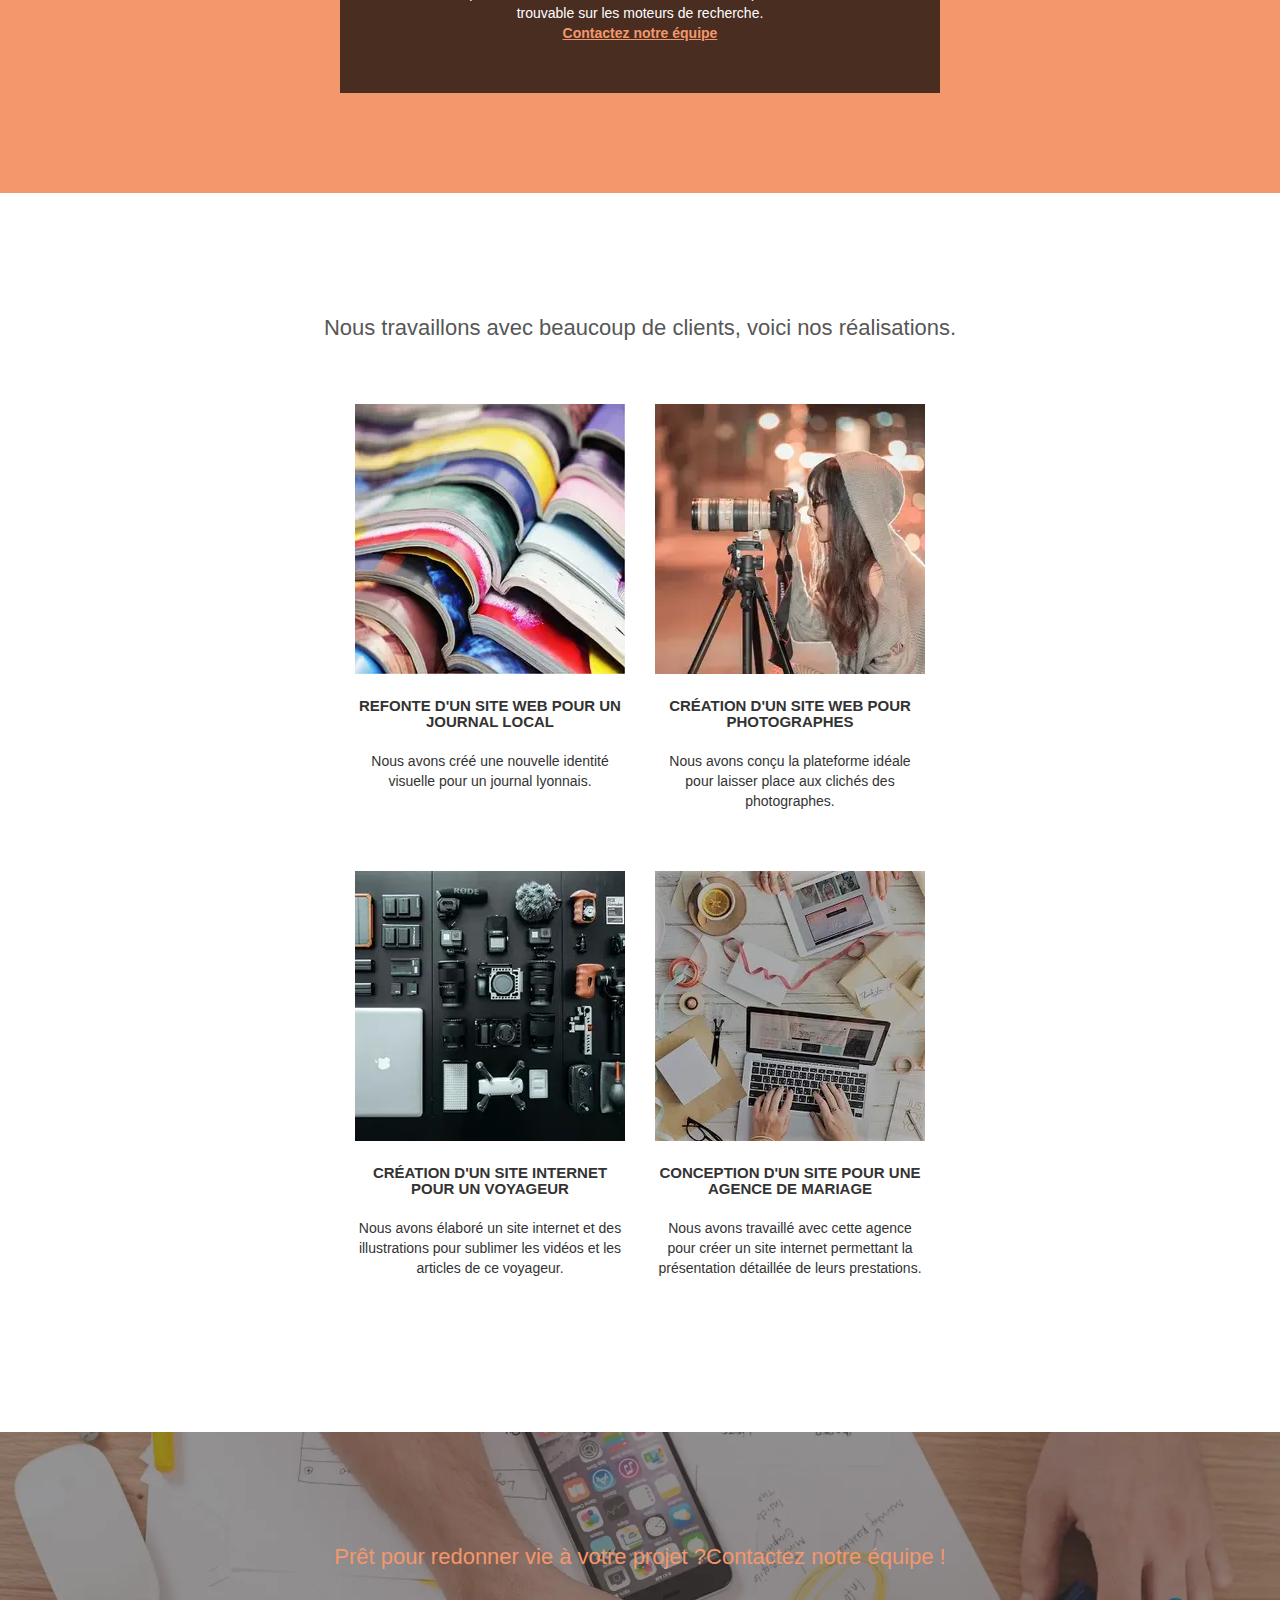
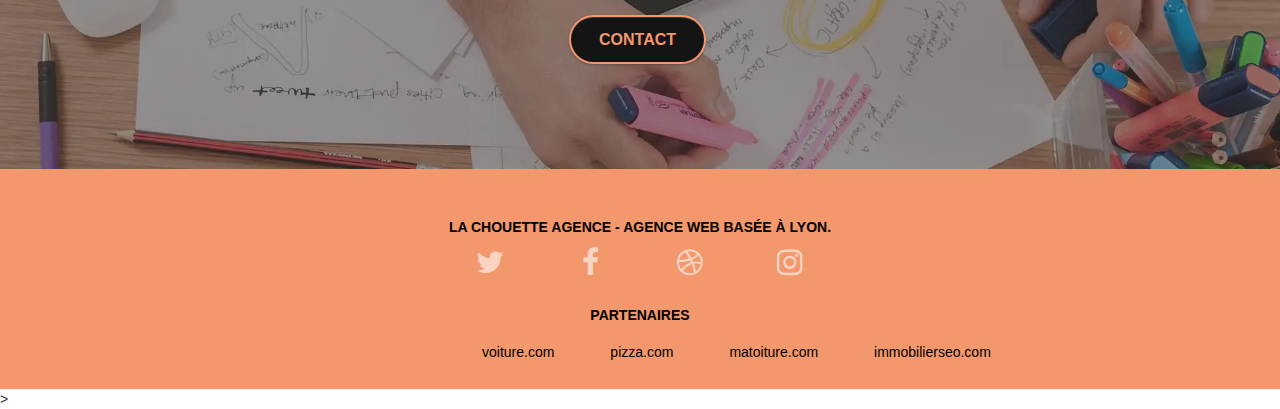
==== commit 85982cfa: "changement" ====
--- a/index.html
+++ b/index.html
@@ -4,7 +4,7 @@
     <meta charset="utf-8">
 	<meta name="description" content="La chouette agence est une agence de Web Design basée sur Lyon qui aide les entreprises à devenir attractives et visible sur Internet">
     <meta name="viewport" content="width=device-width, initial-scale=1.0, viewport-fit=cover">
-	<meta name="robots" content="index, follow">
+	<meta name="robots" content="follow">
 	
     <link rel="shortcut icon" type="image/png" href="favicon.webp">
 	<link rel= "canonical" href= "https://benit95.github.io/P4-La-chouette-agence-Refonte-/index.html">
--- a/css/et-line.css
+++ b/css/et-line.css
@@ -1 +1,520 @@
-@font-face{font-family:et-line;src:url(https://benit95.github.io/P4-La-chouette-agence-Refonte-/fonts/et-line.eot);src:url(https://benit95.github.io/P4-La-chouette-agence-Refonte-/fonts/et-line.eot?#iefix) format('embedded-opentype'),url(https://benit95.github.io/P4-La-chouette-agence-Refonte-/fonts/et-line.woff) format('woff'),url(https://benit95.github.io/P4-La-chouette-agence-Refonte-/fonts/et-line.ttf) format('truetype'),url(https://benit95.github.io/P4-La-chouette-agence-Refonte-/fonts/et-line.svg#et-line) format('svg');font-weight:400;font-style:normal;font-display:swap}.et-icon-browser,.et-icon-dribbble,.et-icon-edit,.et-icon-facebook,.et-icon-presentation,.et-icon-target,.et-icon-twitter{font-family:et-line;speak:none;font-style:normal;font-weight:400;font-variant:normal;text-transform:none;line-height:1;-webkit-font-smoothing:antialiased;-moz-osx-font-smoothing:grayscale;display:inline-block}.et-icon-browser:before{content:"\e00c"}.et-icon-presentation:before{content:"\e00e"}.et-icon-edit:before{content:"\e01c"}.et-icon-target:before{content:"\e04e"}.et-icon-facebook:before{content:"\e05d"}.et-icon-twitter:before{content:"\e05e"}.et-icon-dribbble:before{content:"\e063"}+@font-face {
+    font-family: et-line;
+    src: url(../fonts/et-line.eot);
+    src: url(../fonts/et-line.eot?#iefix) format('embedded-opentype'), url(../fonts/et-line.woff) format('woff'), url(../fonts/et-line.ttf) format('truetype'), url(../fonts/et-line.svg#et-line) format('svg');
+    font-weight: 400;
+    font-style: normal;
+    font-display: swap;
+}
+
+.et-icon-adjustments,
+.et-icon-alarmclock,
+.et-icon-anchor,
+.et-icon-aperture,
+.et-icon-attachment,
+.et-icon-bargraph,
+.et-icon-basket,
+.et-icon-beaker,
+.et-icon-bike,
+.et-icon-book-open,
+.et-icon-briefcase,
+.et-icon-browser,
+.et-icon-calendar,
+.et-icon-camera,
+.et-icon-caution,
+.et-icon-chat,
+.et-icon-circle-compass,
+.et-icon-clipboard,
+.et-icon-clock,
+.et-icon-cloud,
+.et-icon-compass,
+.et-icon-desktop,
+.et-icon-dial,
+.et-icon-document,
+.et-icon-documents,
+.et-icon-download,
+.et-icon-dribbble,
+.et-icon-edit,
+.et-icon-envelope,
+.et-icon-expand,
+.et-icon-facebook,
+.et-icon-flag,
+.et-icon-focus,
+.et-icon-gears,
+.et-icon-genius,
+.et-icon-gift,
+.et-icon-global,
+.et-icon-globe,
+.et-icon-googleplus,
+.et-icon-grid,
+.et-icon-happy,
+.et-icon-hazardous,
+.et-icon-heart,
+.et-icon-hotairballoon,
+.et-icon-hourglass,
+.et-icon-key,
+.et-icon-laptop,
+.et-icon-layers,
+.et-icon-lifesaver,
+.et-icon-lightbulb,
+.et-icon-linegraph,
+.et-icon-linkedin,
+.et-icon-lock,
+.et-icon-magnifying-glass,
+.et-icon-map,
+.et-icon-map-pin,
+.et-icon-megaphone,
+.et-icon-mic,
+.et-icon-mobile,
+.et-icon-newspaper,
+.et-icon-notebook,
+.et-icon-paintbrush,
+.et-icon-paperclip,
+.et-icon-pencil,
+.et-icon-phone,
+.et-icon-picture,
+.et-icon-pictures,
+.et-icon-piechart,
+.et-icon-presentation,
+.et-icon-pricetags,
+.et-icon-printer,
+.et-icon-profile-female,
+.et-icon-profile-male,
+.et-icon-puzzle,
+.et-icon-quote,
+.et-icon-recycle,
+.et-icon-refresh,
+.et-icon-ribbon,
+.et-icon-rss,
+.et-icon-sad,
+.et-icon-scissors,
+.et-icon-scope,
+.et-icon-search,
+.et-icon-shield,
+.et-icon-speedometer,
+.et-icon-strategy,
+.et-icon-streetsign,
+.et-icon-tablet,
+.et-icon-target,
+.et-icon-telescope,
+.et-icon-toolbox,
+.et-icon-tools,
+.et-icon-tools-2,
+.et-icon-trophy,
+.et-icon-tumblr,
+.et-icon-twitter,
+.et-icon-upload,
+.et-icon-video,
+.et-icon-wallet,
+.et-icon-wine {
+    font-family: et-line;
+    speak: none;
+    font-style: normal;
+    font-weight: 400;
+    font-variant: normal;
+    text-transform: none;
+    line-height: 1;
+    -webkit-font-smoothing: antialiased;
+    -moz-osx-font-smoothing: grayscale;
+    display: inline-block
+}
+
+.et-icon-mobile:before {
+    content: "\e000"
+}
+
+.et-icon-laptop:before {
+    content: "\e001"
+}
+
+.et-icon-desktop:before {
+    content: "\e002"
+}
+
+.et-icon-tablet:before {
+    content: "\e003"
+}
+
+.et-icon-phone:before {
+    content: "\e004"
+}
+
+.et-icon-document:before {
+    content: "\e005"
+}
+
+.et-icon-documents:before {
+    content: "\e006"
+}
+
+.et-icon-search:before {
+    content: "\e007"
+}
+
+.et-icon-clipboard:before {
+    content: "\e008"
+}
+
+.et-icon-newspaper:before {
+    content: "\e009"
+}
+
+.et-icon-notebook:before {
+    content: "\e00a"
+}
+
+.et-icon-book-open:before {
+    content: "\e00b"
+}
+
+.et-icon-browser:before {
+    content: "\e00c"
+}
+
+.et-icon-calendar:before {
+    content: "\e00d"
+}
+
+.et-icon-presentation:before {
+    content: "\e00e"
+}
+
+.et-icon-picture:before {
+    content: "\e00f"
+}
+
+.et-icon-pictures:before {
+    content: "\e010"
+}
+
+.et-icon-video:before {
+    content: "\e011"
+}
+
+.et-icon-camera:before {
+    content: "\e012"
+}
+
+.et-icon-printer:before {
+    content: "\e013"
+}
+
+.et-icon-toolbox:before {
+    content: "\e014"
+}
+
+.et-icon-briefcase:before {
+    content: "\e015"
+}
+
+.et-icon-wallet:before {
+    content: "\e016"
+}
+
+.et-icon-gift:before {
+    content: "\e017"
+}
+
+.et-icon-bargraph:before {
+    content: "\e018"
+}
+
+.et-icon-grid:before {
+    content: "\e019"
+}
+
+.et-icon-expand:before {
+    content: "\e01a"
+}
+
+.et-icon-focus:before {
+    content: "\e01b"
+}
+
+.et-icon-edit:before {
+    content: "\e01c"
+}
+
+.et-icon-adjustments:before {
+    content: "\e01d"
+}
+
+.et-icon-ribbon:before {
+    content: "\e01e"
+}
+
+.et-icon-hourglass:before {
+    content: "\e01f"
+}
+
+.et-icon-lock:before {
+    content: "\e020"
+}
+
+.et-icon-megaphone:before {
+    content: "\e021"
+}
+
+.et-icon-shield:before {
+    content: "\e022"
+}
+
+.et-icon-trophy:before {
+    content: "\e023"
+}
+
+.et-icon-flag:before {
+    content: "\e024"
+}
+
+.et-icon-map:before {
+    content: "\e025"
+}
+
+.et-icon-puzzle:before {
+    content: "\e026"
+}
+
+.et-icon-basket:before {
+    content: "\e027"
+}
+
+.et-icon-envelope:before {
+    content: "\e028"
+}
+
+.et-icon-streetsign:before {
+    content: "\e029"
+}
+
+.et-icon-telescope:before {
+    content: "\e02a"
+}
+
+.et-icon-gears:before {
+    content: "\e02b"
+}
+
+.et-icon-key:before {
+    content: "\e02c"
+}
+
+.et-icon-paperclip:before {
+    content: "\e02d"
+}
+
+.et-icon-attachment:before {
+    content: "\e02e"
+}
+
+.et-icon-pricetags:before {
+    content: "\e02f"
+}
+
+.et-icon-lightbulb:before {
+    content: "\e030"
+}
+
+.et-icon-layers:before {
+    content: "\e031"
+}
+
+.et-icon-pencil:before {
+    content: "\e032"
+}
+
+.et-icon-tools:before {
+    content: "\e033"
+}
+
+.et-icon-tools-2:before {
+    content: "\e034"
+}
+
+.et-icon-scissors:before {
+    content: "\e035"
+}
+
+.et-icon-paintbrush:before {
+    content: "\e036"
+}
+
+.et-icon-magnifying-glass:before {
+    content: "\e037"
+}
+
+.et-icon-circle-compass:before {
+    content: "\e038"
+}
+
+.et-icon-linegraph:before {
+    content: "\e039"
+}
+
+.et-icon-mic:before {
+    content: "\e03a"
+}
+
+.et-icon-strategy:before {
+    content: "\e03b"
+}
+
+.et-icon-beaker:before {
+    content: "\e03c"
+}
+
+.et-icon-caution:before {
+    content: "\e03d"
+}
+
+.et-icon-recycle:before {
+    content: "\e03e"
+}
+
+.et-icon-anchor:before {
+    content: "\e03f"
+}
+
+.et-icon-profile-male:before {
+    content: "\e040"
+}
+
+.et-icon-profile-female:before {
+    content: "\e041"
+}
+
+.et-icon-bike:before {
+    content: "\e042"
+}
+
+.et-icon-wine:before {
+    content: "\e043"
+}
+
+.et-icon-hotairballoon:before {
+    content: "\e044"
+}
+
+.et-icon-globe:before {
+    content: "\e045"
+}
+
+.et-icon-genius:before {
+    content: "\e046"
+}
+
+.et-icon-map-pin:before {
+    content: "\e047"
+}
+
+.et-icon-dial:before {
+    content: "\e048"
+}
+
+.et-icon-chat:before {
+    content: "\e049"
+}
+
+.et-icon-heart:before {
+    content: "\e04a"
+}
+
+.et-icon-cloud:before {
+    content: "\e04b"
+}
+
+.et-icon-upload:before {
+    content: "\e04c"
+}
+
+.et-icon-download:before {
+    content: "\e04d"
+}
+
+.et-icon-target:before {
+    content: "\e04e"
+}
+
+.et-icon-hazardous:before {
+    content: "\e04f"
+}
+
+.et-icon-piechart:before {
+    content: "\e050"
+}
+
+.et-icon-speedometer:before {
+    content: "\e051"
+}
+
+.et-icon-global:before {
+    content: "\e052"
+}
+
+.et-icon-compass:before {
+    content: "\e053"
+}
+
+.et-icon-lifesaver:before {
+    content: "\e054"
+}
+
+.et-icon-clock:before {
+    content: "\e055"
+}
+
+.et-icon-aperture:before {
+    content: "\e056"
+}
+
+.et-icon-quote:before {
+    content: "\e057"
+}
+
+.et-icon-scope:before {
+    content: "\e058"
+}
+
+.et-icon-alarmclock:before {
+    content: "\e059"
+}
+
+.et-icon-refresh:before {
+    content: "\e05a"
+}
+
+.et-icon-happy:before {
+    content: "\e05b"
+}
+
+.et-icon-sad:before {
+    content: "\e05c"
+}
+
+.et-icon-facebook:before {
+    content: "\e05d"
+}
+
+.et-icon-twitter:before {
+    content: "\e05e"
+}
+
+.et-icon-googleplus:before {
+    content: "\e05f"
+}
+
+.et-icon-rss:before {
+    content: "\e060"
+}
+
+.et-icon-tumblr:before {
+    content: "\e061"
+}
+
+.et-icon-linkedin:before {
+    content: "\e062"
+}
+
+.et-icon-dribbble:before {
+    content: "\e063"
+}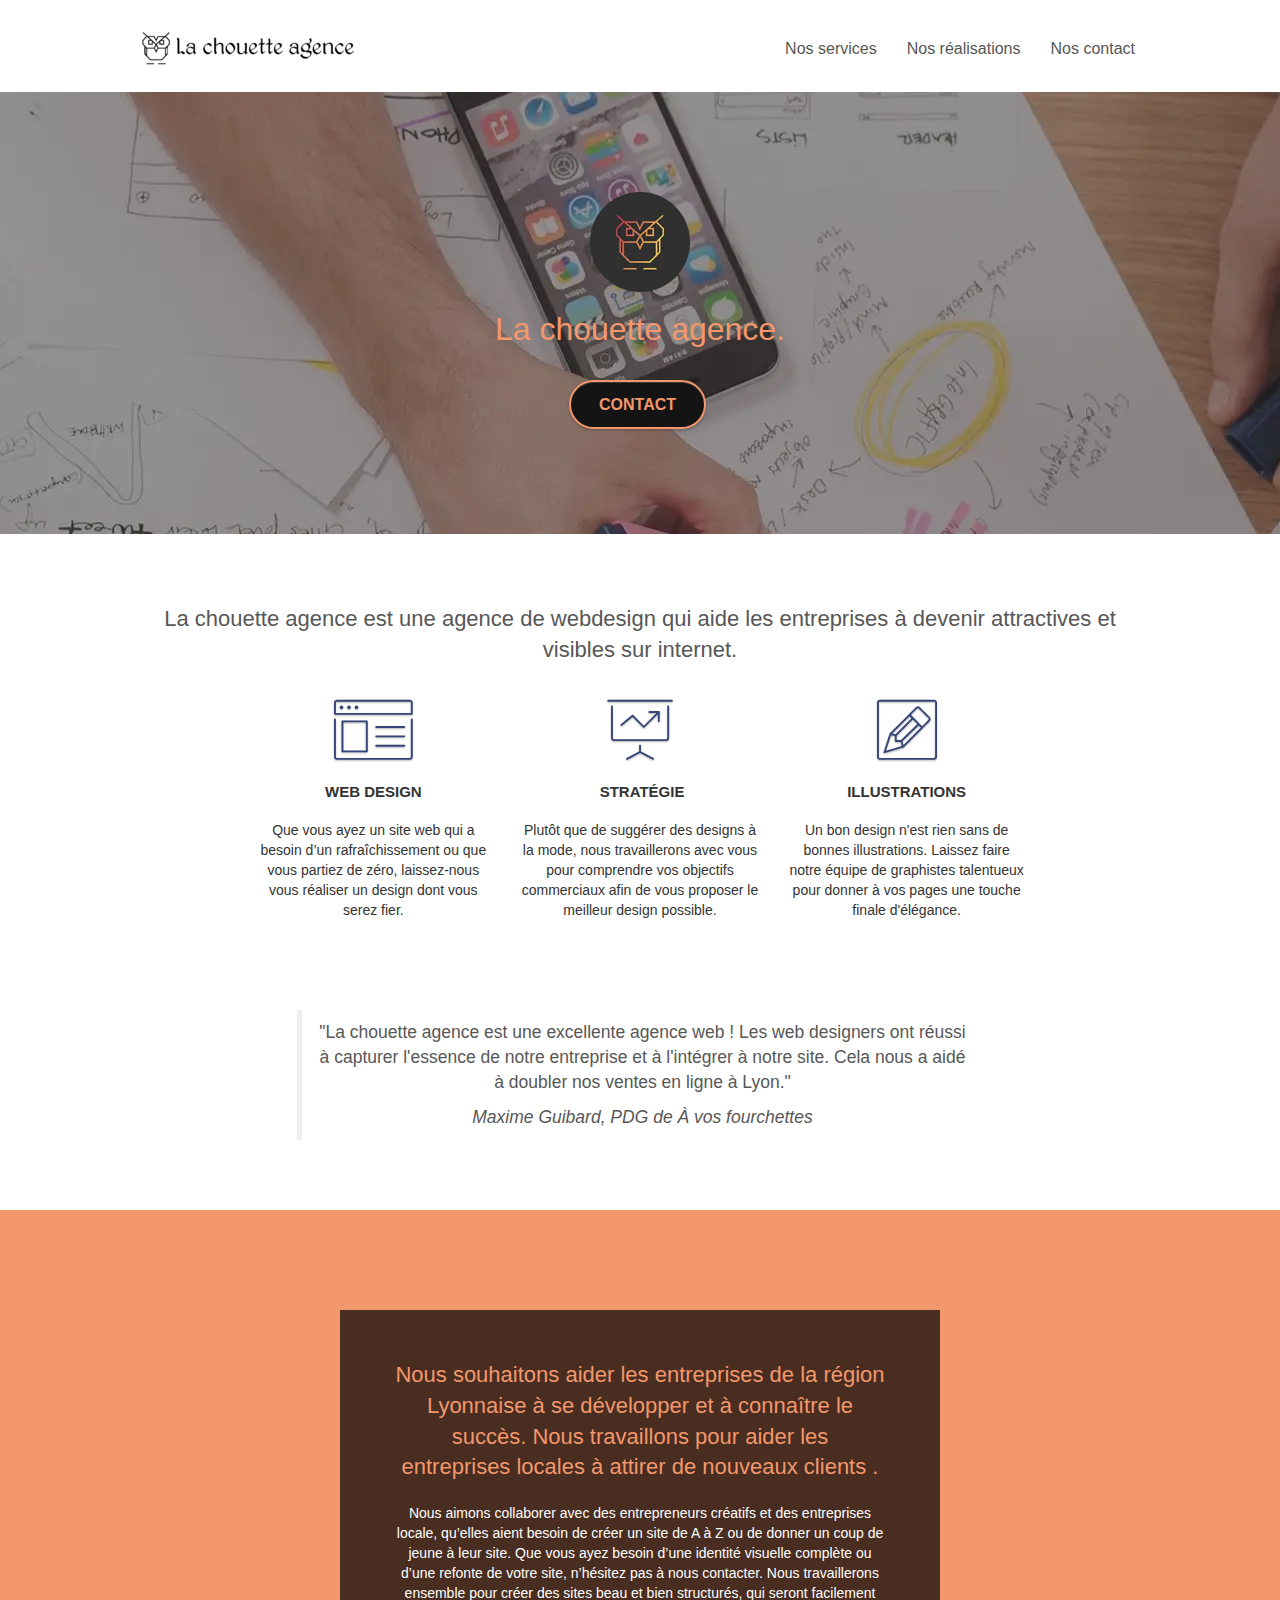
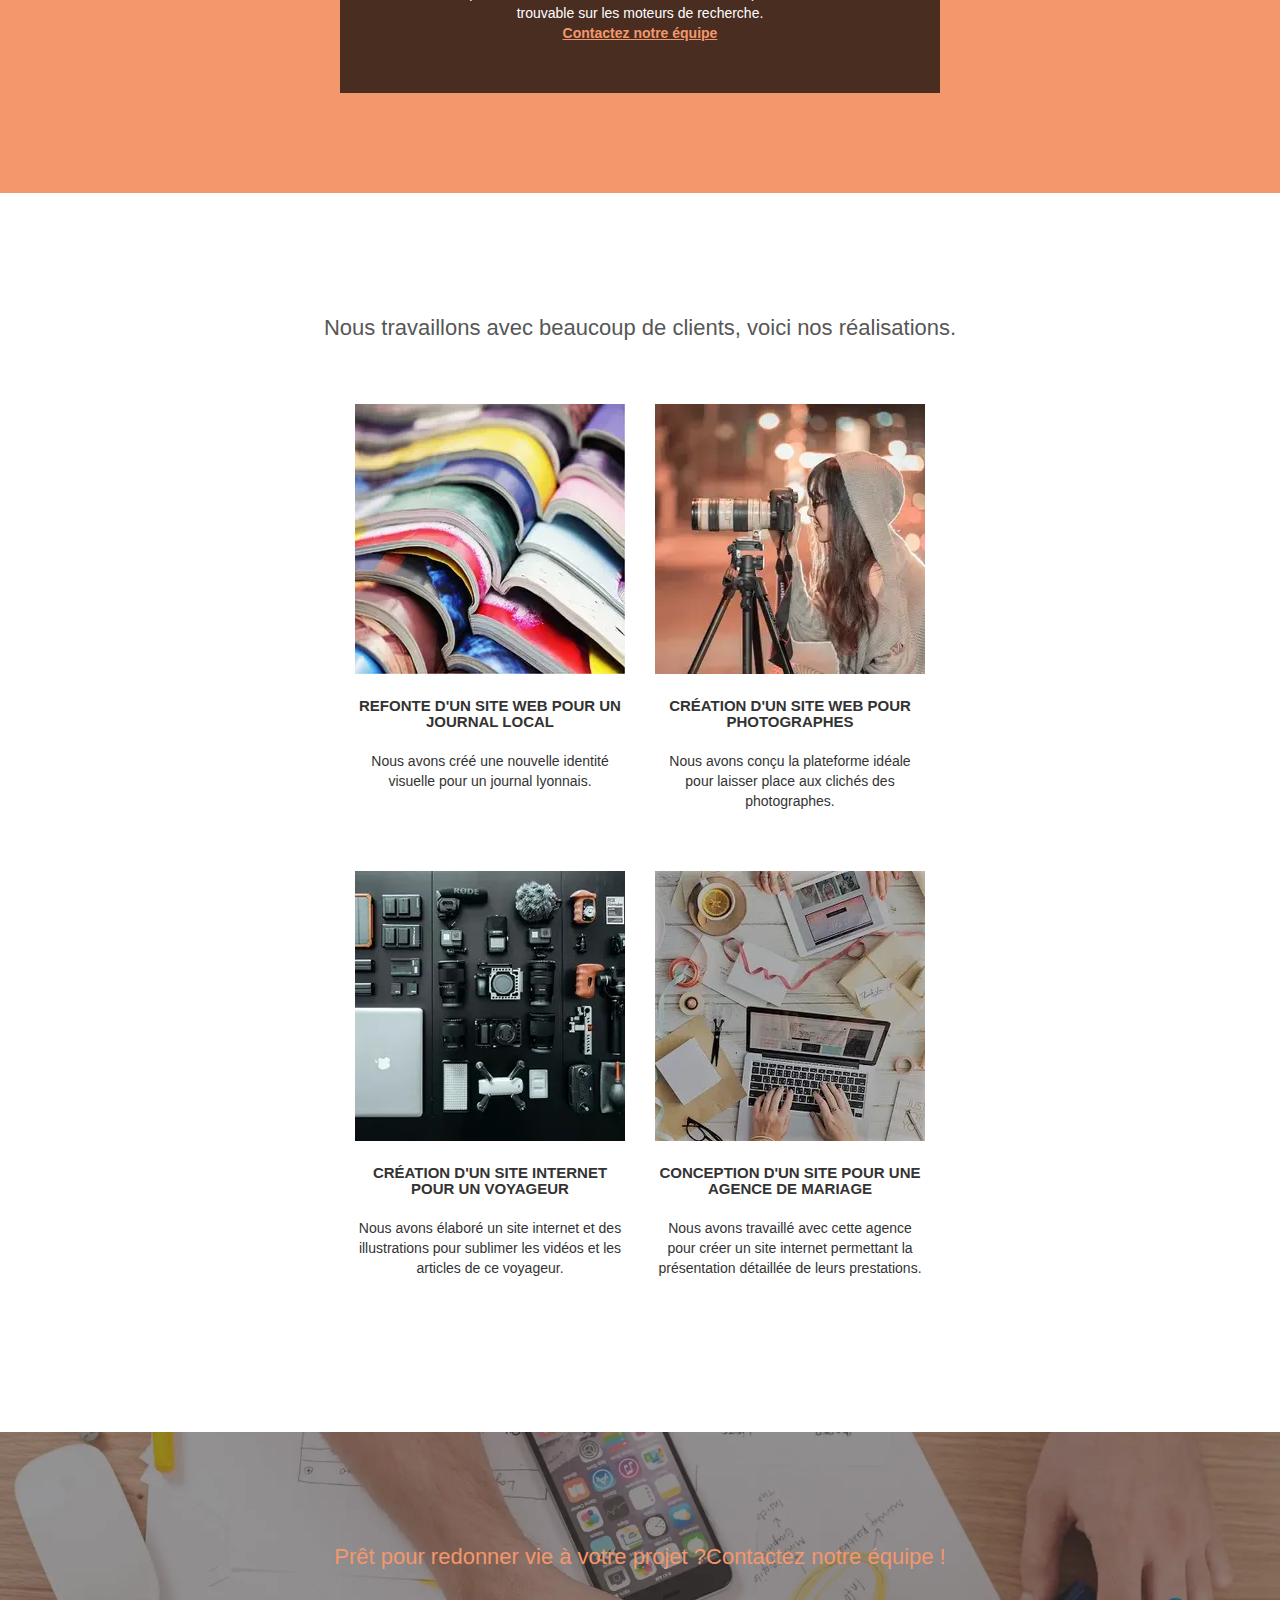
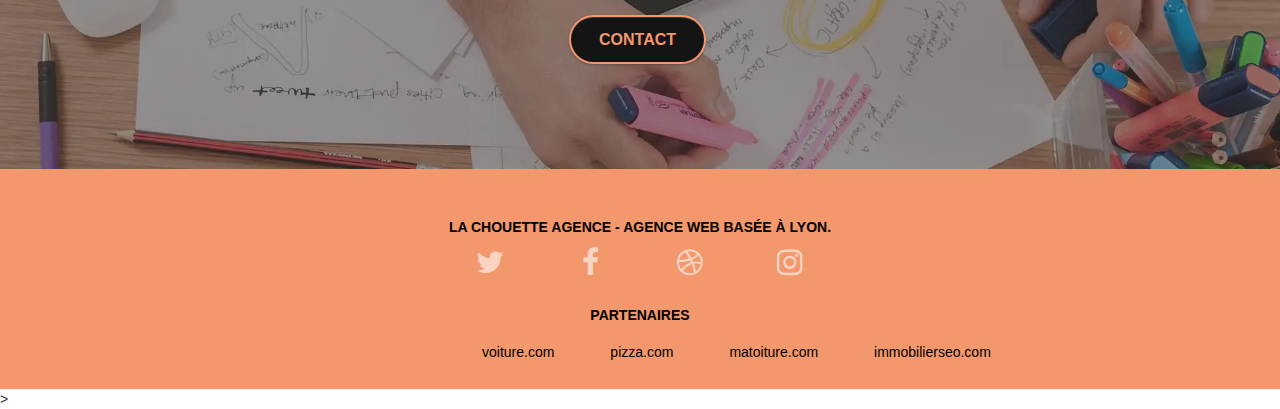
==== commit 31f9af77: "changement" ====
--- a/index.html
+++ b/index.html
@@ -4,7 +4,7 @@
     <meta charset="utf-8">
 	<meta name="description" content="La chouette agence est une agence de Web Design basée sur Lyon qui aide les entreprises à devenir attractives et visible sur Internet">
     <meta name="viewport" content="width=device-width, initial-scale=1.0, viewport-fit=cover">
-	<meta name="robots" content="follow">
+	<meta name="robots" content="index, follow">
 	
     <link rel="shortcut icon" type="image/png" href="favicon.webp">
 	<link rel= "canonical" href= "https://benit95.github.io/P4-La-chouette-agence-Refonte-/index.html">
@@ -45,7 +45,7 @@
 	<div class="container bloc-sm">
 		<nav class="navbar row">
 			<div class="navbar-header">
-				<a class="navbar-brand" href="index.html"><img src="img/la-chouette-agence.webp" alt="Bannière La chouette agence" height="40" /></a>
+				<a class="navbar-brand" href="index.html"><img src="img/la-chouette-agence1.webp" alt="Bannière La chouette agence" height="40" /></a>
 				<button id="nav-toggle" type="button" class="ui-navbar-toggle navbar-toggle" data-toggle="collapse" data-target=".navbar-1">
 					<span class="sr-only">Toggle navigation</span><span class="icon-bar"></span><span class="icon-bar"></span><span class="icon-bar"></span>
 				</button>
@@ -163,13 +163,13 @@
 	<div class="container bloc-lg">
 		<div class="row">
 			<div class="col-sm-12 text-center">
-				<h2>Nous travaillons avec beaucoup de clients,
-					voici nos réalisations.</h2>
+				<h2>Nous travaillons avec beaucoup de clients, voici nos réalisations.</h2>
 			</div>
 		</div>
 		<div class="row tight-width-whitespace portfolio-row">
 			<div class="col-sm-6 align-shot">
-				<a href="#" data-lightbox="img/Ensemble-de-livres.webp" data-gallery-id="gallery-1" data-caption="Refonte d'un site web pour un journal local" data-frame="snapshot-lb"><img src="img/Ensemble-de-livres.webp" alt="Refonte d'un site web pour journal local" class="img-responsive portfolio-thumb" /></a>
+				<a href="#" data-lightbox="img/Ensemble-de-livres.webp" data-gallery-id="gallery-1" data-caption="Refonte d'un site web pour un journal local" data-frame="snapshot-lb">
+					<img src="img/Ensemble-de-livres.webp" alt="Refonte d'un site web pour journal local" class="img-responsive portfolio-thumb" /></a>
 				<h3 class="mg-md text-center">
 					Refonte d'un site web pour un journal local
 				</h3>
--- a/css/et-line.css
+++ b/css/et-line.css
@@ -1,520 +1 @@
-@font-face {
-    font-family: et-line;
-    src: url(../fonts/et-line.eot);
-    src: url(../fonts/et-line.eot?#iefix) format('embedded-opentype'), url(../fonts/et-line.woff) format('woff'), url(../fonts/et-line.ttf) format('truetype'), url(../fonts/et-line.svg#et-line) format('svg');
-    font-weight: 400;
-    font-style: normal;
-    font-display: swap;
-}
-
-.et-icon-adjustments,
-.et-icon-alarmclock,
-.et-icon-anchor,
-.et-icon-aperture,
-.et-icon-attachment,
-.et-icon-bargraph,
-.et-icon-basket,
-.et-icon-beaker,
-.et-icon-bike,
-.et-icon-book-open,
-.et-icon-briefcase,
-.et-icon-browser,
-.et-icon-calendar,
-.et-icon-camera,
-.et-icon-caution,
-.et-icon-chat,
-.et-icon-circle-compass,
-.et-icon-clipboard,
-.et-icon-clock,
-.et-icon-cloud,
-.et-icon-compass,
-.et-icon-desktop,
-.et-icon-dial,
-.et-icon-document,
-.et-icon-documents,
-.et-icon-download,
-.et-icon-dribbble,
-.et-icon-edit,
-.et-icon-envelope,
-.et-icon-expand,
-.et-icon-facebook,
-.et-icon-flag,
-.et-icon-focus,
-.et-icon-gears,
-.et-icon-genius,
-.et-icon-gift,
-.et-icon-global,
-.et-icon-globe,
-.et-icon-googleplus,
-.et-icon-grid,
-.et-icon-happy,
-.et-icon-hazardous,
-.et-icon-heart,
-.et-icon-hotairballoon,
-.et-icon-hourglass,
-.et-icon-key,
-.et-icon-laptop,
-.et-icon-layers,
-.et-icon-lifesaver,
-.et-icon-lightbulb,
-.et-icon-linegraph,
-.et-icon-linkedin,
-.et-icon-lock,
-.et-icon-magnifying-glass,
-.et-icon-map,
-.et-icon-map-pin,
-.et-icon-megaphone,
-.et-icon-mic,
-.et-icon-mobile,
-.et-icon-newspaper,
-.et-icon-notebook,
-.et-icon-paintbrush,
-.et-icon-paperclip,
-.et-icon-pencil,
-.et-icon-phone,
-.et-icon-picture,
-.et-icon-pictures,
-.et-icon-piechart,
-.et-icon-presentation,
-.et-icon-pricetags,
-.et-icon-printer,
-.et-icon-profile-female,
-.et-icon-profile-male,
-.et-icon-puzzle,
-.et-icon-quote,
-.et-icon-recycle,
-.et-icon-refresh,
-.et-icon-ribbon,
-.et-icon-rss,
-.et-icon-sad,
-.et-icon-scissors,
-.et-icon-scope,
-.et-icon-search,
-.et-icon-shield,
-.et-icon-speedometer,
-.et-icon-strategy,
-.et-icon-streetsign,
-.et-icon-tablet,
-.et-icon-target,
-.et-icon-telescope,
-.et-icon-toolbox,
-.et-icon-tools,
-.et-icon-tools-2,
-.et-icon-trophy,
-.et-icon-tumblr,
-.et-icon-twitter,
-.et-icon-upload,
-.et-icon-video,
-.et-icon-wallet,
-.et-icon-wine {
-    font-family: et-line;
-    speak: none;
-    font-style: normal;
-    font-weight: 400;
-    font-variant: normal;
-    text-transform: none;
-    line-height: 1;
-    -webkit-font-smoothing: antialiased;
-    -moz-osx-font-smoothing: grayscale;
-    display: inline-block
-}
-
-.et-icon-mobile:before {
-    content: "\e000"
-}
-
-.et-icon-laptop:before {
-    content: "\e001"
-}
-
-.et-icon-desktop:before {
-    content: "\e002"
-}
-
-.et-icon-tablet:before {
-    content: "\e003"
-}
-
-.et-icon-phone:before {
-    content: "\e004"
-}
-
-.et-icon-document:before {
-    content: "\e005"
-}
-
-.et-icon-documents:before {
-    content: "\e006"
-}
-
-.et-icon-search:before {
-    content: "\e007"
-}
-
-.et-icon-clipboard:before {
-    content: "\e008"
-}
-
-.et-icon-newspaper:before {
-    content: "\e009"
-}
-
-.et-icon-notebook:before {
-    content: "\e00a"
-}
-
-.et-icon-book-open:before {
-    content: "\e00b"
-}
-
-.et-icon-browser:before {
-    content: "\e00c"
-}
-
-.et-icon-calendar:before {
-    content: "\e00d"
-}
-
-.et-icon-presentation:before {
-    content: "\e00e"
-}
-
-.et-icon-picture:before {
-    content: "\e00f"
-}
-
-.et-icon-pictures:before {
-    content: "\e010"
-}
-
-.et-icon-video:before {
-    content: "\e011"
-}
-
-.et-icon-camera:before {
-    content: "\e012"
-}
-
-.et-icon-printer:before {
-    content: "\e013"
-}
-
-.et-icon-toolbox:before {
-    content: "\e014"
-}
-
-.et-icon-briefcase:before {
-    content: "\e015"
-}
-
-.et-icon-wallet:before {
-    content: "\e016"
-}
-
-.et-icon-gift:before {
-    content: "\e017"
-}
-
-.et-icon-bargraph:before {
-    content: "\e018"
-}
-
-.et-icon-grid:before {
-    content: "\e019"
-}
-
-.et-icon-expand:before {
-    content: "\e01a"
-}
-
-.et-icon-focus:before {
-    content: "\e01b"
-}
-
-.et-icon-edit:before {
-    content: "\e01c"
-}
-
-.et-icon-adjustments:before {
-    content: "\e01d"
-}
-
-.et-icon-ribbon:before {
-    content: "\e01e"
-}
-
-.et-icon-hourglass:before {
-    content: "\e01f"
-}
-
-.et-icon-lock:before {
-    content: "\e020"
-}
-
-.et-icon-megaphone:before {
-    content: "\e021"
-}
-
-.et-icon-shield:before {
-    content: "\e022"
-}
-
-.et-icon-trophy:before {
-    content: "\e023"
-}
-
-.et-icon-flag:before {
-    content: "\e024"
-}
-
-.et-icon-map:before {
-    content: "\e025"
-}
-
-.et-icon-puzzle:before {
-    content: "\e026"
-}
-
-.et-icon-basket:before {
-    content: "\e027"
-}
-
-.et-icon-envelope:before {
-    content: "\e028"
-}
-
-.et-icon-streetsign:before {
-    content: "\e029"
-}
-
-.et-icon-telescope:before {
-    content: "\e02a"
-}
-
-.et-icon-gears:before {
-    content: "\e02b"
-}
-
-.et-icon-key:before {
-    content: "\e02c"
-}
-
-.et-icon-paperclip:before {
-    content: "\e02d"
-}
-
-.et-icon-attachment:before {
-    content: "\e02e"
-}
-
-.et-icon-pricetags:before {
-    content: "\e02f"
-}
-
-.et-icon-lightbulb:before {
-    content: "\e030"
-}
-
-.et-icon-layers:before {
-    content: "\e031"
-}
-
-.et-icon-pencil:before {
-    content: "\e032"
-}
-
-.et-icon-tools:before {
-    content: "\e033"
-}
-
-.et-icon-tools-2:before {
-    content: "\e034"
-}
-
-.et-icon-scissors:before {
-    content: "\e035"
-}
-
-.et-icon-paintbrush:before {
-    content: "\e036"
-}
-
-.et-icon-magnifying-glass:before {
-    content: "\e037"
-}
-
-.et-icon-circle-compass:before {
-    content: "\e038"
-}
-
-.et-icon-linegraph:before {
-    content: "\e039"
-}
-
-.et-icon-mic:before {
-    content: "\e03a"
-}
-
-.et-icon-strategy:before {
-    content: "\e03b"
-}
-
-.et-icon-beaker:before {
-    content: "\e03c"
-}
-
-.et-icon-caution:before {
-    content: "\e03d"
-}
-
-.et-icon-recycle:before {
-    content: "\e03e"
-}
-
-.et-icon-anchor:before {
-    content: "\e03f"
-}
-
-.et-icon-profile-male:before {
-    content: "\e040"
-}
-
-.et-icon-profile-female:before {
-    content: "\e041"
-}
-
-.et-icon-bike:before {
-    content: "\e042"
-}
-
-.et-icon-wine:before {
-    content: "\e043"
-}
-
-.et-icon-hotairballoon:before {
-    content: "\e044"
-}
-
-.et-icon-globe:before {
-    content: "\e045"
-}
-
-.et-icon-genius:before {
-    content: "\e046"
-}
-
-.et-icon-map-pin:before {
-    content: "\e047"
-}
-
-.et-icon-dial:before {
-    content: "\e048"
-}
-
-.et-icon-chat:before {
-    content: "\e049"
-}
-
-.et-icon-heart:before {
-    content: "\e04a"
-}
-
-.et-icon-cloud:before {
-    content: "\e04b"
-}
-
-.et-icon-upload:before {
-    content: "\e04c"
-}
-
-.et-icon-download:before {
-    content: "\e04d"
-}
-
-.et-icon-target:before {
-    content: "\e04e"
-}
-
-.et-icon-hazardous:before {
-    content: "\e04f"
-}
-
-.et-icon-piechart:before {
-    content: "\e050"
-}
-
-.et-icon-speedometer:before {
-    content: "\e051"
-}
-
-.et-icon-global:before {
-    content: "\e052"
-}
-
-.et-icon-compass:before {
-    content: "\e053"
-}
-
-.et-icon-lifesaver:before {
-    content: "\e054"
-}
-
-.et-icon-clock:before {
-    content: "\e055"
-}
-
-.et-icon-aperture:before {
-    content: "\e056"
-}
-
-.et-icon-quote:before {
-    content: "\e057"
-}
-
-.et-icon-scope:before {
-    content: "\e058"
-}
-
-.et-icon-alarmclock:before {
-    content: "\e059"
-}
-
-.et-icon-refresh:before {
-    content: "\e05a"
-}
-
-.et-icon-happy:before {
-    content: "\e05b"
-}
-
-.et-icon-sad:before {
-    content: "\e05c"
-}
-
-.et-icon-facebook:before {
-    content: "\e05d"
-}
-
-.et-icon-twitter:before {
-    content: "\e05e"
-}
-
-.et-icon-googleplus:before {
-    content: "\e05f"
-}
-
-.et-icon-rss:before {
-    content: "\e060"
-}
-
-.et-icon-tumblr:before {
-    content: "\e061"
-}
-
-.et-icon-linkedin:before {
-    content: "\e062"
-}
-
-.et-icon-dribbble:before {
-    content: "\e063"
-}+@font-face{font-family:et-line;src:url(../fonts/et-line.eot);src:url(../fonts/et-line.eot?#iefix) format('embedded-opentype'),url(../fonts/et-line.woff) format('woff'),url(../fonts/et-line.ttf) format('truetype'),url(../fonts/et-line.svg#et-line) format('svg');font-weight:400;font-style:normal;font-display:swap}.et-icon-adjustments,.et-icon-alarmclock,.et-icon-anchor,.et-icon-aperture,.et-icon-attachment,.et-icon-bargraph,.et-icon-basket,.et-icon-beaker,.et-icon-bike,.et-icon-book-open,.et-icon-briefcase,.et-icon-browser,.et-icon-calendar,.et-icon-camera,.et-icon-caution,.et-icon-chat,.et-icon-circle-compass,.et-icon-clipboard,.et-icon-clock,.et-icon-cloud,.et-icon-compass,.et-icon-desktop,.et-icon-dial,.et-icon-document,.et-icon-documents,.et-icon-download,.et-icon-dribbble,.et-icon-edit,.et-icon-envelope,.et-icon-expand,.et-icon-facebook,.et-icon-flag,.et-icon-focus,.et-icon-gears,.et-icon-genius,.et-icon-gift,.et-icon-global,.et-icon-globe,.et-icon-googleplus,.et-icon-grid,.et-icon-happy,.et-icon-hazardous,.et-icon-heart,.et-icon-hotairballoon,.et-icon-hourglass,.et-icon-key,.et-icon-laptop,.et-icon-layers,.et-icon-lifesaver,.et-icon-lightbulb,.et-icon-linegraph,.et-icon-linkedin,.et-icon-lock,.et-icon-magnifying-glass,.et-icon-map,.et-icon-map-pin,.et-icon-megaphone,.et-icon-mic,.et-icon-mobile,.et-icon-newspaper,.et-icon-notebook,.et-icon-paintbrush,.et-icon-paperclip,.et-icon-pencil,.et-icon-phone,.et-icon-picture,.et-icon-pictures,.et-icon-piechart,.et-icon-presentation,.et-icon-pricetags,.et-icon-printer,.et-icon-profile-female,.et-icon-profile-male,.et-icon-puzzle,.et-icon-quote,.et-icon-recycle,.et-icon-refresh,.et-icon-ribbon,.et-icon-rss,.et-icon-sad,.et-icon-scissors,.et-icon-scope,.et-icon-search,.et-icon-shield,.et-icon-speedometer,.et-icon-strategy,.et-icon-streetsign,.et-icon-tablet,.et-icon-target,.et-icon-telescope,.et-icon-toolbox,.et-icon-tools,.et-icon-tools-2,.et-icon-trophy,.et-icon-tumblr,.et-icon-twitter,.et-icon-upload,.et-icon-video,.et-icon-wallet,.et-icon-wine{font-family:et-line;speak:none;font-style:normal;font-weight:400;font-variant:normal;text-transform:none;line-height:1;-webkit-font-smoothing:antialiased;-moz-osx-font-smoothing:grayscale;display:inline-block}.et-icon-mobile:before{content:"\e000"}.et-icon-laptop:before{content:"\e001"}.et-icon-desktop:before{content:"\e002"}.et-icon-tablet:before{content:"\e003"}.et-icon-phone:before{content:"\e004"}.et-icon-document:before{content:"\e005"}.et-icon-documents:before{content:"\e006"}.et-icon-search:before{content:"\e007"}.et-icon-clipboard:before{content:"\e008"}.et-icon-newspaper:before{content:"\e009"}.et-icon-notebook:before{content:"\e00a"}.et-icon-book-open:before{content:"\e00b"}.et-icon-browser:before{content:"\e00c"}.et-icon-calendar:before{content:"\e00d"}.et-icon-presentation:before{content:"\e00e"}.et-icon-picture:before{content:"\e00f"}.et-icon-pictures:before{content:"\e010"}.et-icon-video:before{content:"\e011"}.et-icon-camera:before{content:"\e012"}.et-icon-printer:before{content:"\e013"}.et-icon-toolbox:before{content:"\e014"}.et-icon-briefcase:before{content:"\e015"}.et-icon-wallet:before{content:"\e016"}.et-icon-gift:before{content:"\e017"}.et-icon-bargraph:before{content:"\e018"}.et-icon-grid:before{content:"\e019"}.et-icon-expand:before{content:"\e01a"}.et-icon-focus:before{content:"\e01b"}.et-icon-edit:before{content:"\e01c"}.et-icon-adjustments:before{content:"\e01d"}.et-icon-ribbon:before{content:"\e01e"}.et-icon-hourglass:before{content:"\e01f"}.et-icon-lock:before{content:"\e020"}.et-icon-megaphone:before{content:"\e021"}.et-icon-shield:before{content:"\e022"}.et-icon-trophy:before{content:"\e023"}.et-icon-flag:before{content:"\e024"}.et-icon-map:before{content:"\e025"}.et-icon-puzzle:before{content:"\e026"}.et-icon-basket:before{content:"\e027"}.et-icon-envelope:before{content:"\e028"}.et-icon-streetsign:before{content:"\e029"}.et-icon-telescope:before{content:"\e02a"}.et-icon-gears:before{content:"\e02b"}.et-icon-key:before{content:"\e02c"}.et-icon-paperclip:before{content:"\e02d"}.et-icon-attachment:before{content:"\e02e"}.et-icon-pricetags:before{content:"\e02f"}.et-icon-lightbulb:before{content:"\e030"}.et-icon-layers:before{content:"\e031"}.et-icon-pencil:before{content:"\e032"}.et-icon-tools:before{content:"\e033"}.et-icon-tools-2:before{content:"\e034"}.et-icon-scissors:before{content:"\e035"}.et-icon-paintbrush:before{content:"\e036"}.et-icon-magnifying-glass:before{content:"\e037"}.et-icon-circle-compass:before{content:"\e038"}.et-icon-linegraph:before{content:"\e039"}.et-icon-mic:before{content:"\e03a"}.et-icon-strategy:before{content:"\e03b"}.et-icon-beaker:before{content:"\e03c"}.et-icon-caution:before{content:"\e03d"}.et-icon-recycle:before{content:"\e03e"}.et-icon-anchor:before{content:"\e03f"}.et-icon-profile-male:before{content:"\e040"}.et-icon-profile-female:before{content:"\e041"}.et-icon-bike:before{content:"\e042"}.et-icon-wine:before{content:"\e043"}.et-icon-hotairballoon:before{content:"\e044"}.et-icon-globe:before{content:"\e045"}.et-icon-genius:before{content:"\e046"}.et-icon-map-pin:before{content:"\e047"}.et-icon-dial:before{content:"\e048"}.et-icon-chat:before{content:"\e049"}.et-icon-heart:before{content:"\e04a"}.et-icon-cloud:before{content:"\e04b"}.et-icon-upload:before{content:"\e04c"}.et-icon-download:before{content:"\e04d"}.et-icon-target:before{content:"\e04e"}.et-icon-hazardous:before{content:"\e04f"}.et-icon-piechart:before{content:"\e050"}.et-icon-speedometer:before{content:"\e051"}.et-icon-global:before{content:"\e052"}.et-icon-compass:before{content:"\e053"}.et-icon-lifesaver:before{content:"\e054"}.et-icon-clock:before{content:"\e055"}.et-icon-aperture:before{content:"\e056"}.et-icon-quote:before{content:"\e057"}.et-icon-scope:before{content:"\e058"}.et-icon-alarmclock:before{content:"\e059"}.et-icon-refresh:before{content:"\e05a"}.et-icon-happy:before{content:"\e05b"}.et-icon-sad:before{content:"\e05c"}.et-icon-facebook:before{content:"\e05d"}.et-icon-twitter:before{content:"\e05e"}.et-icon-googleplus:before{content:"\e05f"}.et-icon-rss:before{content:"\e060"}.et-icon-tumblr:before{content:"\e061"}.et-icon-linkedin:before{content:"\e062"}.et-icon-dribbble:before{content:"\e063"}